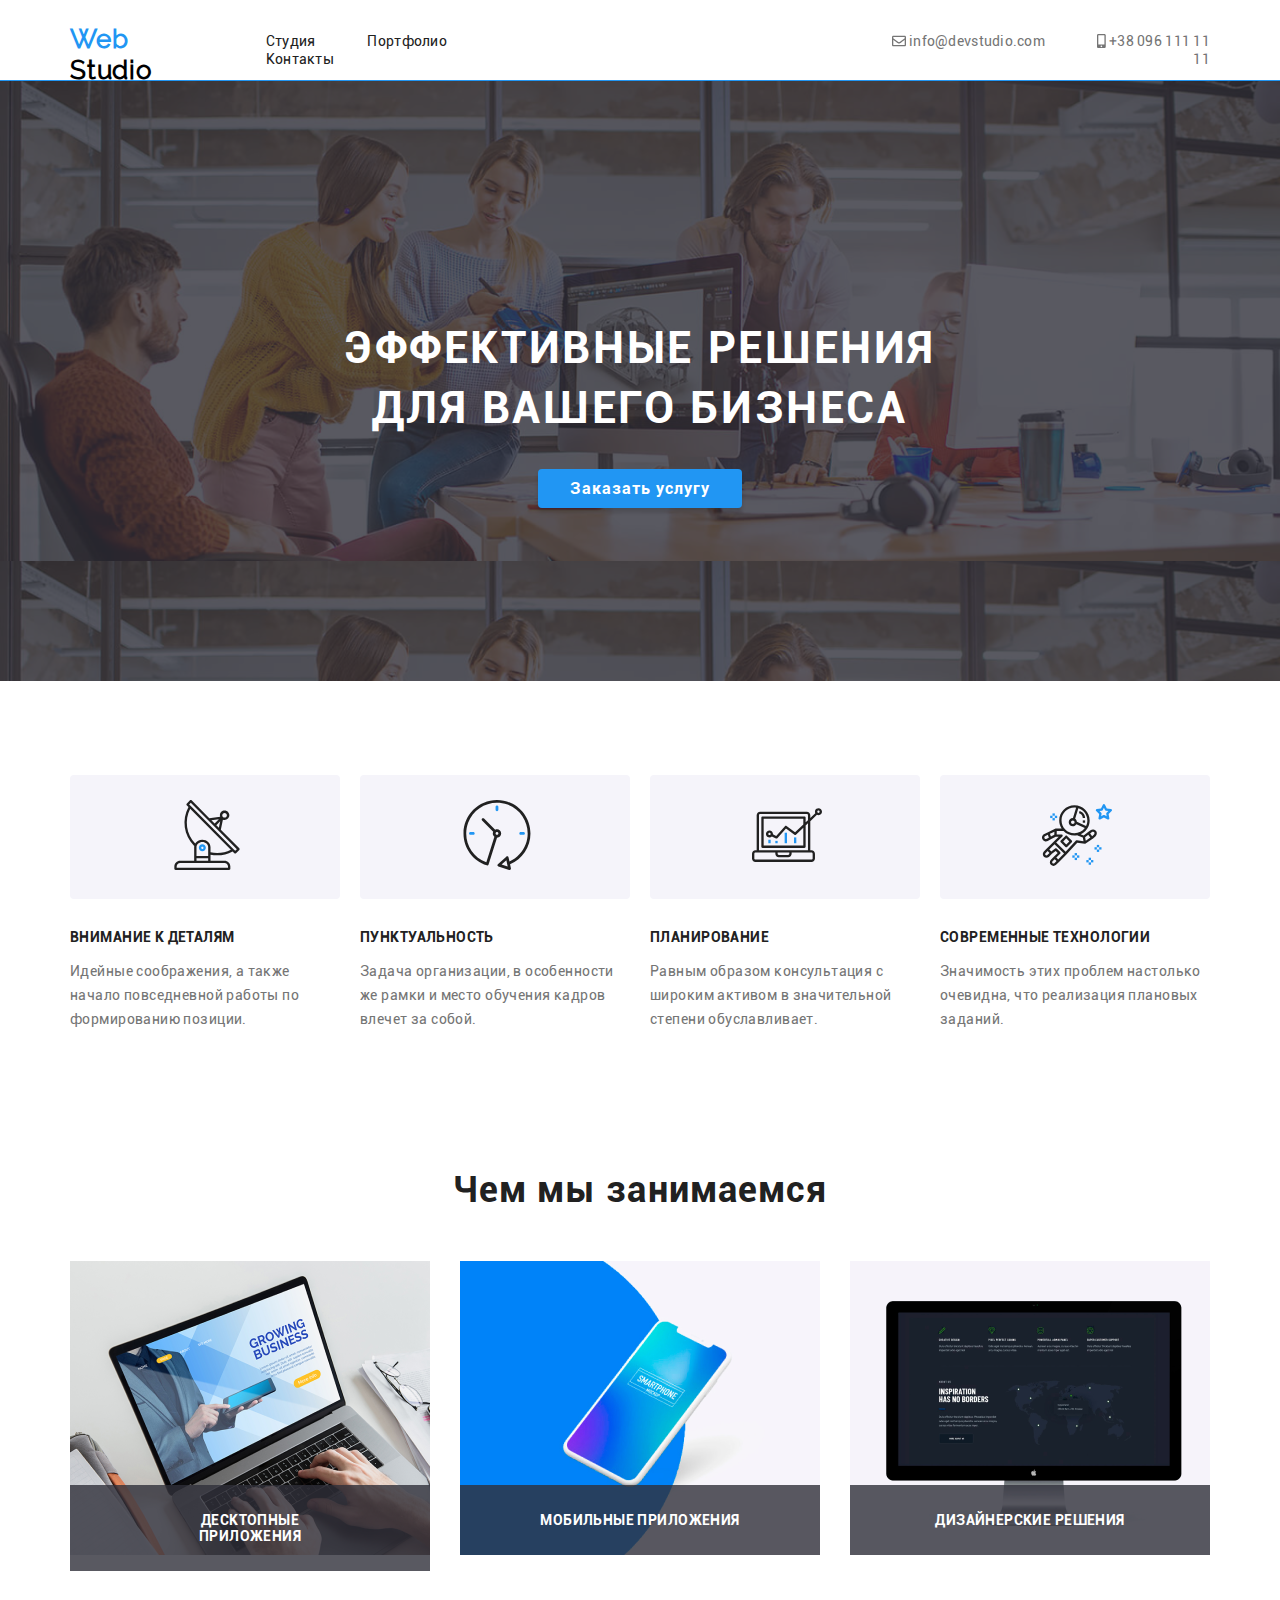
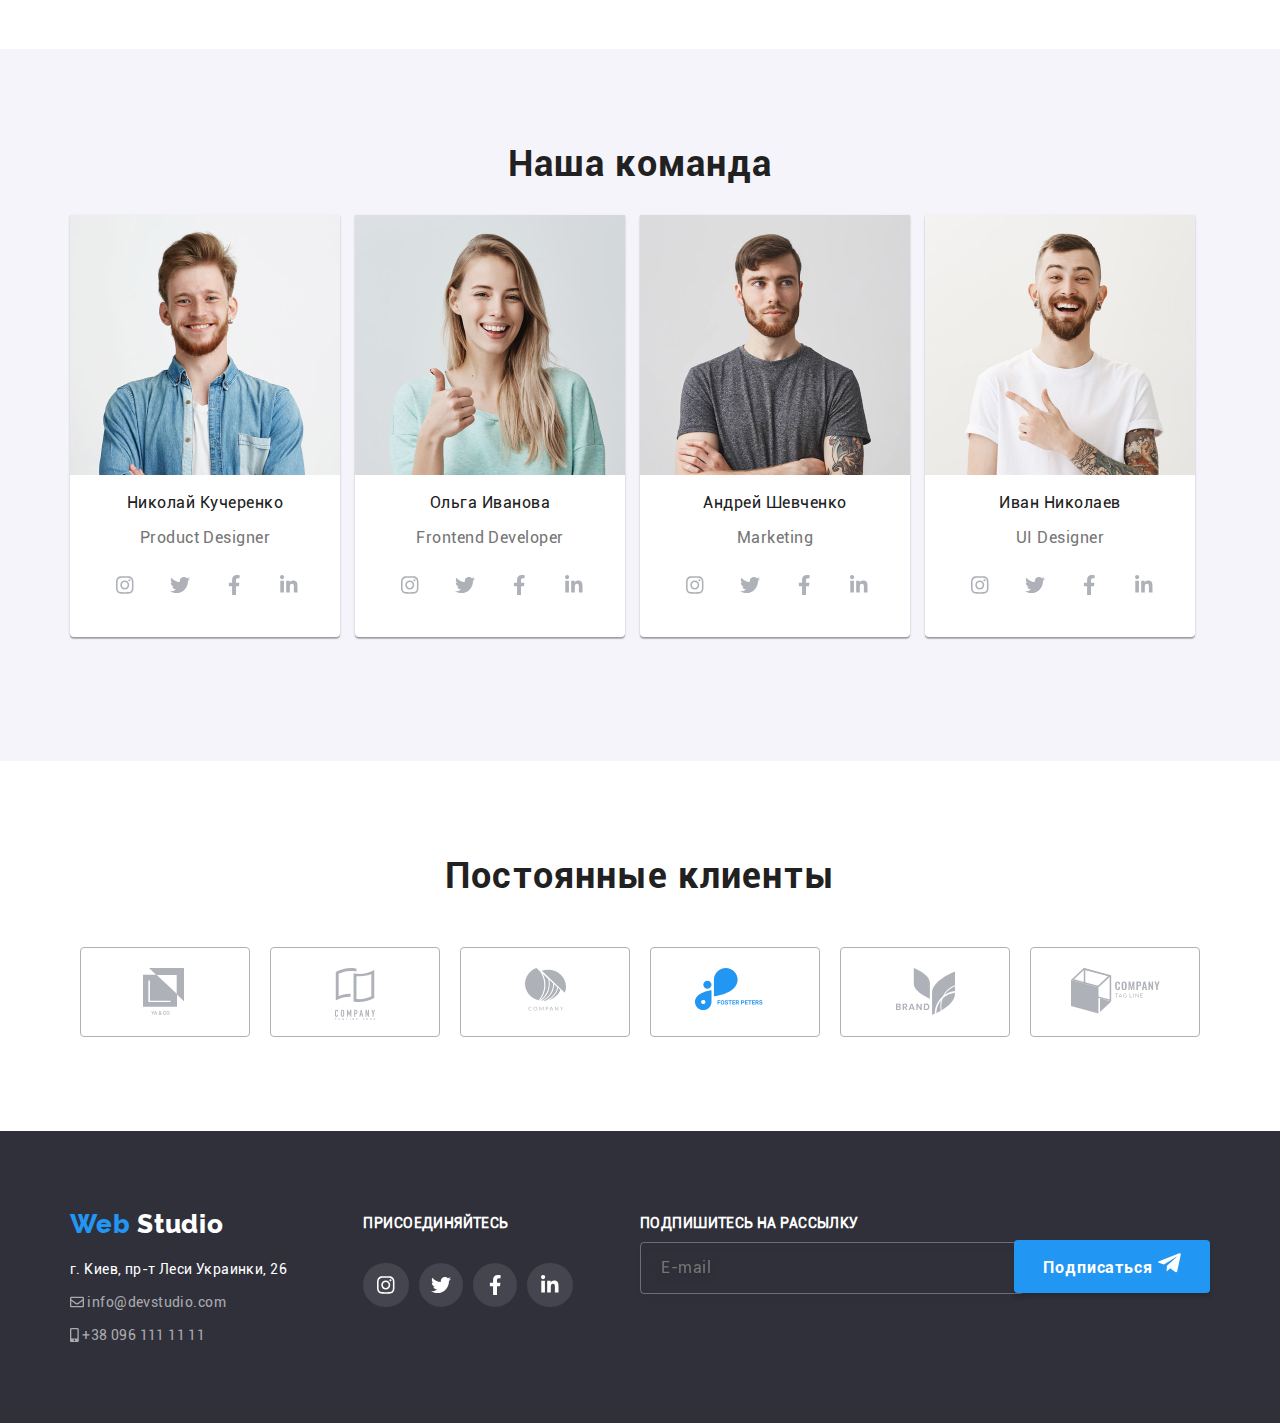
==== index.html @ f82f3176 "HomeWork dz 02" ====
<!DOCTYPE html>
<html lang="en">
<head>
    <meta charset="UTF-8">
    <meta name="viewport" content="width=device-width, initial-scale=1.0">
    <title>WebStudio</title>
    <link rel="stylesheet" href="css/normalize.css">
    <link rel="stylesheet" href="css/fonts/fonts.css">
    <link rel="stylesheet" href="css/style.css">
</head>
<body>
    <header class="header__line">
        <div class="container header__block">
            <h1 class="header__logo"><span>Web</span> Studio</h1>
            <nav class="header__menu">
                <ul>
                    <li><a href="#">Студия</a></li>
                    <li><a href="portfolio.html">Портфолио</a></li>
                    <li><a href="#">Контакты</a></li>
                </ul>
                <ul class="contact__menu">
                    <li><a href="mailto: info@devstudio.com"><i class="far fa-envelope"></i> info@devstudio.com</a></li>
                    <li><a href="tel: +38 096 111 11 11"><i class="fas fa-mobile-alt"></i> +38 096 111 11 11</a></li>
                </ul>
            </nav>
        </div>
    </header>
    <section>
        <div class="header__img">
            <div class="overlay__img">
                <div class="container">
                    <div class="header__block-text">
                        <h2>Эффективные решения <br> для вашего бизнеса</h2>
                        <a href="#" class="btn">Заказать услугу</a>
                    </div>
                </div>
            </div>            
        </div>
    </section>
    <!-- Особенности -->
    <section>
        <div class="container ">
            <div class="feature__box">
                <div class="feature__block">
                    <div class="feature__icon">
                        <svg width="70" height="70" viewBox="0 0 70 70" fill="none" xmlns="http://www.w3.org/2000/svg">
                            <path d="M67.3163 48.3385L48.8468 29.7337L50.8966 19.6373C51.4256 19.8438 51.9879 19.9517 52.5556 19.9558H52.5696C55.1777 19.9866 57.3169 17.8974 57.3479 15.2893C57.3788 12.6812 55.2894 10.542 52.6813 10.5111C50.0732 10.4803 47.934 12.5695 47.9031 15.1776C47.8965 15.7357 47.9888 16.2905 48.176 16.8163L37.326 18.1405L19.6276 0.35C19.4105 0.128479 19.1141 0.00247917 18.804 0C18.4977 0.00160417 18.2044 0.123521 17.9873 0.3395L14.6786 3.6295C14.2232 4.08508 14.2232 4.82358 14.6786 5.27917L16.459 7.08517C9.56162 19.7681 11.8019 35.4741 21.9703 45.7228C22.0636 45.8121 22.1718 45.8843 22.29 45.9363C22.2165 46.3311 22.1781 46.7317 22.1756 47.1333V60.6667H8.17562C4.95562 60.6705 2.34608 63.28 2.34229 66.5V68.8333C2.34229 69.4776 2.86466 70 3.50895 70H57.1756C57.8199 70 58.3423 69.4776 58.3423 68.8333V66.5C58.3385 63.28 55.729 60.6705 52.509 60.6667H38.509V54.6688C40.7021 55.1288 42.9367 55.3633 45.1776 55.3688C50.5548 55.363 55.8464 54.0225 60.5776 51.4675L62.3673 53.2677C62.5844 53.4892 62.8808 53.6152 63.191 53.6177C63.4972 53.6161 63.7905 53.4941 64.0076 53.2782L67.3163 49.9882C67.7717 49.5326 67.7717 48.7941 67.3163 48.3385ZM50.9246 13.6348C51.8383 12.726 53.3157 12.7301 54.2244 13.6437C55.1332 14.5574 55.1291 16.0348 54.2155 16.9435C53.7781 17.3785 53.1864 17.6226 52.5695 17.6225H52.5625C51.2739 17.6158 50.2345 16.5658 50.2412 15.2771C50.2445 14.6602 50.4918 14.0699 50.9291 13.6348H50.9246ZM48.1783 21.301L46.8693 27.7445L44.298 25.158L48.1783 21.301ZM46.853 19.3282L42.653 23.5037L39.4038 20.237L46.853 19.3282ZM52.509 63C54.442 63 56.009 64.567 56.009 66.5V67.6667H4.67562V66.5C4.67562 64.567 6.2426 63 8.17562 63H52.509ZM36.1756 58.3333V60.6667H24.509V58.3333H36.1756ZM24.509 56V47.1333C24.509 44.303 27.1258 42 30.3423 42C33.5588 42 36.1756 44.303 36.1756 47.1333V56H24.509ZM38.509 52.29V47.1333C38.509 43.0162 34.8456 39.6667 30.3423 39.6667C27.4306 39.622 24.7079 41.1041 23.165 43.5738C14.2887 34.2249 12.2899 20.2875 18.1805 8.82073L58.872 49.7455C52.5886 52.9419 45.3857 53.8418 38.509 52.29ZM63.2038 50.7943L61.56 49.1412L18.7923 6.11567L17.1415 4.46133L18.7923 2.81633L36.15 20.272C36.1581 20.272 36.1628 20.2872 36.171 20.293L64.8593 49.1493L63.2038 50.7943Z" fill="#212121"/>
                            <path d="M30.3527 44.3333H30.3422C28.4091 44.3303 26.8398 45.895 26.8369 47.828C26.834 49.761 28.3986 51.3303 30.3317 51.3333H30.3422C32.2752 51.3362 33.8445 49.7715 33.8474 47.8385C33.8503 45.9055 32.2857 44.3362 30.3527 44.3333ZM31.1693 48.6604C30.9497 48.8789 30.6521 49.0011 30.3422 48.9999C29.6979 48.9966 29.1783 48.4716 29.1816 47.8273C29.1832 47.5188 29.3069 47.2237 29.5255 47.0061C29.7426 46.7901 30.0359 46.6682 30.3422 46.6666C30.9865 46.6699 31.5061 47.1949 31.5027 47.8392C31.5011 48.1477 31.3774 48.4428 31.1588 48.6604H31.1693Z" fill="#2196F3"/>
                            </svg>
                            
                    </div>
                    <div class="feature__content">
                        <h2 class="feature__title">Внимание к деталям</h2>
                        <p class="feature__text">
                            Идейные соображения, а также<br> начало повседневной работы по<br> формированию позиции.
                        </p>
                    </div>   
                </div>
                <div class="feature__block">
                    <div class="feature__icon">
                        <svg width="70" height="70" viewBox="0 0 70 70" fill="none" xmlns="http://www.w3.org/2000/svg">
                            <g clip-path="url(#clip0)">
                            <path d="M68.4614 33.4715C68.4576 14.9819 53.4656 -0.00373771 34.9754 6.99302e-07C16.4858 0.00373911 1.50017 14.9963 1.50391 33.4859C1.50711 48.0502 10.9252 60.9413 24.7995 65.3713C24.9319 65.413 25.0697 65.4343 25.2081 65.4338C25.4719 65.4333 25.7304 65.3628 25.9573 65.2287C26.2527 65.0541 26.4732 64.7764 26.5768 64.449L35.0315 37.6521C37.3429 37.6404 39.2068 35.7568 39.1945 33.4459C39.1827 31.1345 37.2997 29.2706 34.9883 29.2824C34.3666 29.285 33.753 29.4282 33.1944 29.7011L22.0251 18.5302C21.4707 17.9951 20.5879 18.0106 20.0528 18.5644C19.5305 19.1054 19.5305 19.962 20.0528 20.503L31.2162 31.6792C30.3596 33.4277 30.8493 35.5383 32.3895 36.7303L24.3338 62.2647C8.41354 56.4002 0.261689 38.7405 6.12618 22.8203C11.9907 6.90002 29.6503 -1.25183 45.5706 4.61266C61.4909 10.4771 69.6427 28.1374 63.7782 44.0571C60.913 51.8351 55.0261 58.1252 47.4548 61.4989L46.5842 57.3989C46.4251 56.6454 45.6844 56.1636 44.9308 56.3233C44.6931 56.3741 44.4726 56.4857 44.291 56.6475L35.8978 64.1409C35.322 64.653 35.2708 65.5347 35.7835 66.1105C35.9501 66.2974 36.1637 66.4362 36.403 66.5126L47.1188 69.9327C47.8521 70.1682 48.6377 69.765 48.8732 69.0312C48.948 68.7994 48.9603 68.5527 48.9101 68.3145L48.0545 64.2915C60.4452 59.0678 68.4902 46.918 68.4614 33.4715ZM34.9829 32.0766C35.753 32.0766 36.3779 32.7014 36.3779 33.4715C36.3779 34.2422 35.753 34.8665 34.9829 34.8665C34.2123 34.8665 33.588 34.2422 33.588 33.4715C33.588 32.7014 34.2123 32.0766 34.9829 32.0766ZM39.5774 64.5916L44.3551 60.3298L45.6737 66.543L39.5774 64.5916Z" fill="#212121"/>
                            <path d="M33.5879 6.96735V9.75726C33.5879 10.5279 34.2122 11.1522 34.9828 11.1522C35.753 11.1522 36.3778 10.5279 36.3778 9.75726V6.96735C36.3778 6.19724 35.753 5.57239 34.9828 5.57239C34.2122 5.57239 33.5879 6.19724 33.5879 6.96735Z" fill="#2196F3"/>
                            <path d="M8.47894 32.0765C7.7083 32.0765 7.08398 32.7014 7.08398 33.4715C7.08398 34.2421 7.7083 34.8665 8.47894 34.8665H11.2689C12.0395 34.8665 12.6638 34.2421 12.6638 33.4715C12.6638 32.7014 12.0395 32.0765 11.2689 32.0765H8.47894Z" fill="#2196F3"/>
                            <path d="M61.4866 34.8665C62.2573 34.8665 62.8816 34.2421 62.8816 33.4715C62.8816 32.7014 62.2573 32.0765 61.4866 32.0765H58.6967C57.9266 32.0765 57.3018 32.7014 57.3018 33.4715C57.3018 34.2421 57.9266 34.8665 58.6967 34.8665H61.4866Z" fill="#2196F3"/>
                            </g>
                            <defs>
                            <clipPath id="clip0">
                            <rect width="70" height="70" fill="white"/>
                            </clipPath>
                            </defs>
                            </svg>                                               
                    </div>
                    <div class="feature__content">
                        <h2 class="feature__title">Пунктуальность</h2>
                        <p class="feature__text">
                            Задача организации, в особенности<br> же рамки и место обучения кадров<br> влечет за собой.
                        </p>
                    </div>   
                </div>
                <div class="feature__block">
                    <div class="feature__icon">
                        <svg width="70" height="70" viewBox="0 0 70 70" fill="none" xmlns="http://www.w3.org/2000/svg">
                            <g clip-path="url(#clip0)">
                            <path d="M32.6494 32.7351H34.9815V43.2296H32.6494V32.7351Z" fill="#2196F3"/>
                            <path d="M41.978 37.3993H44.3101V43.2296H41.978V37.3993Z" fill="#2196F3"/>
                            <path d="M23.3213 40.8975H25.6534V43.2296H23.3213V40.8975Z" fill="#2196F3"/>
                            <path d="M16.3247 39.7314H18.6568V43.2296H16.3247V39.7314Z" fill="#2196F3"/>
                            <path d="M3.49817 61.8865H59.4689C61.4007 61.8865 62.967 60.3201 62.967 58.3883V53.7241C62.967 51.7922 61.4007 50.2259 59.4689 50.2259H58.3028V21.1468L64.9262 14.8724C66.4635 15.6302 68.3242 15.1702 69.3302 13.7815C70.3369 12.3934 70.1957 10.482 68.9966 9.25678C67.7975 8.0315 65.8901 7.84874 64.4798 8.82406C63.0701 9.79995 62.569 11.6498 63.2933 13.2036L58.3028 17.9344V15.2442C58.3028 13.3124 56.7365 11.746 54.8046 11.746H8.16239C6.23054 11.746 4.66422 13.3124 4.66422 15.2442V50.2259H3.49817C1.56632 50.2259 0 51.7922 0 53.7241V58.3883C0 60.3201 1.56632 61.8865 3.49817 61.8865ZM66.4652 10.58C67.1091 10.58 67.6312 11.1021 67.6312 11.746C67.6312 12.39 67.1091 12.9121 66.4652 12.9121C65.8212 12.9121 65.2991 12.39 65.2991 11.746C65.2991 11.1021 65.8212 10.58 66.4652 10.58ZM6.99634 15.2442C6.99634 14.6003 7.51844 14.0781 8.16239 14.0781H54.8046C55.4486 14.0781 55.9707 14.6003 55.9707 15.2442V20.1413L53.6386 22.3573V17.5763C53.6386 16.9324 53.1165 16.4103 52.4725 16.4103H10.4945C9.85055 16.4103 9.32845 16.9324 9.32845 17.5763V46.7277C9.32845 47.3717 9.85055 47.8938 10.4945 47.8938H52.4725C53.1165 47.8938 53.6386 47.3717 53.6386 46.7277V25.5651L55.9707 23.3554V50.2259H6.99634V15.2442ZM17.4908 30.4029C15.9131 30.3984 14.5279 31.4494 14.1083 32.9702C13.6886 34.491 14.3383 36.104 15.6951 36.909C17.0513 37.7141 18.7793 37.512 19.9129 36.4148L23.9662 38.4486C24.4371 38.6843 25.0081 38.5739 25.3583 38.1804L33.9745 28.487L42.4443 34.8337C42.8987 35.1742 43.5329 35.1378 43.9452 34.7477L51.3065 27.7748V45.5617H11.6606V18.7424H51.3065V24.5618L43.0564 32.3746L34.5154 25.9716C34.0303 25.6083 33.3476 25.6766 32.9445 26.1293L24.2099 35.9571L20.9446 34.3241C20.9685 34.1841 20.9833 34.0429 20.989 33.9011C20.989 31.9693 19.4227 30.4029 17.4908 30.4029ZM18.6569 33.9011C18.6569 34.5451 18.1348 35.0672 17.4908 35.0672C16.8469 35.0672 16.3248 34.5451 16.3248 33.9011C16.3248 33.2572 16.8469 32.735 17.4908 32.735C18.1348 32.735 18.6569 33.2572 18.6569 33.9011ZM25.6532 52.558H37.3138V53.7241C37.3138 54.368 36.7917 54.8901 36.1477 54.8901H26.8193C26.1753 54.8901 25.6532 54.368 25.6532 53.7241V52.558ZM2.33211 53.7241C2.33211 53.0801 2.85422 52.558 3.49817 52.558H23.3211V53.7241C23.3211 55.6559 24.8874 57.2222 26.8193 57.2222H36.1477C38.0796 57.2222 39.6459 55.6559 39.6459 53.7241V52.558H59.4689C60.1128 52.558 60.6349 53.0801 60.6349 53.7241V58.3883C60.6349 59.0322 60.1128 59.5543 59.4689 59.5543H3.49817C2.85422 59.5543 2.33211 59.0322 2.33211 58.3883V53.7241Z" fill="#212121"/>
                            </g>
                            <defs>
                            <clipPath id="clip0">
                            <rect width="70" height="70" fill="white"/>
                            </clipPath>
                            </defs>
                            </svg>                                       
                    </div>
                    <div class="feature__content">
                        <h2 class="feature__title">Планирование</h2>
                        <p class="feature__text">
                            Равным образом консультация с<br> широким активом в значительной<br> степени обуславливает.
                        </p>
                    </div>   
                </div>
                <div class="feature__block">
                    <div class="feature__icon">
                        <svg width="70" height="70" viewBox="0 0 70 70" fill="none" xmlns="http://www.w3.org/2000/svg">
                            <path d="M69.9434 9.89643C69.8058 9.47519 69.4418 9.1673 69.002 9.10304L64.823 8.49518L62.9528 4.70815C62.5608 3.91011 61.2529 3.91011 60.8609 4.70815L58.9907 8.49518L54.8116 9.10318C54.3718 9.1673 54.0078 9.47424 53.8689 9.89657C53.7325 10.3189 53.8455 10.7832 54.1641 11.0925L57.1893 14.0407L56.4754 18.2035C56.4007 18.641 56.5804 19.0831 56.9386 19.3445C57.3014 19.6083 57.775 19.6408 58.1682 19.4331L61.9063 17.4672L65.6444 19.4331C65.8147 19.5229 66.0026 19.5672 66.1881 19.5672C66.4296 19.5672 66.6712 19.4926 66.8742 19.3444C67.2335 19.0831 67.4131 18.6408 67.3374 18.2033L66.6235 14.0406L69.6487 11.0923C69.9656 10.782 70.08 10.3188 69.9434 9.89643ZM64.5558 12.7992C64.2817 13.0663 64.1556 13.4536 64.221 13.8317L64.6387 16.2689L62.4501 15.1185C62.2797 15.0287 62.0931 14.9844 61.9063 14.9844C61.7197 14.9844 61.5342 15.0287 61.3626 15.1185L59.1738 16.2689L59.5915 13.8317C59.6568 13.4536 59.5308 13.0675 59.2567 12.7992L57.4845 11.0725L59.9322 10.7166C60.3126 10.6618 60.6404 10.4227 60.8108 10.0784L61.9051 7.86175L62.9994 10.0784C63.1697 10.4225 63.4976 10.6618 63.878 10.7166L66.3257 11.0725L64.5558 12.7992Z" fill="#2196F3"/>
                            <path d="M57.1669 44.8923H54.8335V47.2257H57.1669V44.8923Z" fill="#2196F3"/>
                            <path d="M57.1669 49.5591H54.8335V51.8925H57.1669V49.5591Z" fill="#2196F3"/>
                            <path d="M59.5004 47.2257H57.167V49.5591H59.5004V47.2257Z" fill="#2196F3"/>
                            <path d="M54.8339 47.2257H52.5005V49.5591H54.8339V47.2257Z" fill="#2196F3"/>
                            <path d="M49.0004 57.7258H46.667V60.0592H49.0004V57.7258Z" fill="#2196F3"/>
                            <path d="M49.0004 62.3926H46.667V64.726H49.0004V62.3926Z" fill="#2196F3"/>
                            <path d="M51.3334 60.0593H49V62.3927H51.3334V60.0593Z" fill="#2196F3"/>
                            <path d="M46.6669 60.0593H44.3335V62.3927H46.6669V60.0593Z" fill="#2196F3"/>
                            <path d="M34.9999 53.0592H32.6665V55.3926H34.9999V53.0592Z" fill="#2196F3"/>
                            <path d="M34.9999 57.7258H32.6665V60.0592H34.9999V57.7258Z" fill="#2196F3"/>
                            <path d="M37.3334 55.3925H35V57.7259H37.3334V55.3925Z" fill="#2196F3"/>
                            <path d="M32.6664 55.3925H30.333V57.7259H32.6664V55.3925Z" fill="#2196F3"/>
                            <path d="M12.8329 13.3918H10.4995V15.7253H12.8329V13.3918Z" fill="#2196F3"/>
                            <path d="M12.8329 18.0586H10.4995V20.392H12.8329V18.0586Z" fill="#2196F3"/>
                            <path d="M15.1664 15.7252H12.833V18.0586H15.1664V15.7252Z" fill="#2196F3"/>
                            <path d="M10.4994 15.7252H8.16602V18.0586H10.4994V15.7252Z" fill="#2196F3"/>
                            <path d="M54.0635 30.9739C53.4347 30.1257 52.5119 29.5797 51.4642 29.4326C50.4118 29.2833 49.3734 29.5598 48.5334 30.2026L45.7952 32.3014L45.794 32.3027L41.6428 35.4025L38.6724 34.2195C43.9691 31.843 47.6711 26.5451 47.6711 20.3943C47.6711 12.0315 40.8401 5.22742 32.4436 5.22742C24.047 5.22742 17.2161 12.0315 17.2161 20.3943C17.2161 23.4254 18.1226 26.244 19.6662 28.6158L13.6204 28.5633C13.6168 28.5633 13.6134 28.5633 13.6099 28.5633C13.5911 28.5633 13.5761 28.5726 13.5586 28.5739C13.4431 28.5785 13.3298 28.6019 13.2191 28.6416C13.1911 28.6521 13.162 28.658 13.1352 28.6707C13.1212 28.6765 13.1071 28.6776 13.0932 28.6846L6.02075 32.1765C6.01952 32.1765 6.01843 32.1765 6.01843 32.1776L1.8766 34.1693C1.83107 34.1891 1.78445 34.2159 1.73892 34.2463C0.0880191 35.3452 -0.474314 37.5037 0.429958 39.2676C0.911763 40.2057 1.73195 40.8964 2.73999 41.2125C3.12856 41.3338 3.52518 41.3934 3.91949 41.3934C4.55305 41.3934 5.18074 41.2382 5.75578 40.9314L8.79154 39.3167L13.7441 36.7594L16.7122 36.7418L4.80844 48.5884C4.80735 48.5897 4.80612 48.5897 4.80489 48.5908L1.87647 51.5074C1.18466 52.1958 0.8043 53.1092 0.8043 54.0835C0.8043 55.0566 1.18466 55.9723 1.87647 56.6619C2.587 57.3689 3.52149 57.7236 4.45598 57.7236C5.3917 57.7236 6.32495 57.3689 7.03782 56.6619L9.91251 53.7989L13.7206 50.9556L15.6912 52.918L11.8375 56.7552C11.8364 56.7564 11.8352 56.7564 11.834 56.7575L8.90556 59.6742C8.21375 60.3626 7.8334 61.276 7.8334 62.2503C7.8334 63.2233 8.21375 64.1391 8.90556 64.8287C9.6161 65.5357 10.5518 65.8903 11.4863 65.8903C12.4208 65.8903 13.3565 65.5357 14.0681 64.8287L16.9977 61.912L21.6842 57.2453C21.6854 57.2441 21.6854 57.243 21.6865 57.2418L23.8951 55.0542L23.8869 55.046C23.9008 55.0321 23.9207 55.0273 23.9347 55.0123L35.2353 42.6349L42.8281 43.7153C42.8829 43.7235 42.9377 43.7269 42.9925 43.7269C43.1338 43.7269 43.2702 43.6931 43.402 43.643C43.4406 43.629 43.4743 43.6103 43.5106 43.5917C43.5526 43.5706 43.5968 43.559 43.6366 43.5322L50.6659 38.8655C50.6916 38.848 50.7055 38.82 50.73 38.8014C50.758 38.7793 50.793 38.77 50.8186 38.7454L53.5999 36.1401C55.0471 34.7841 55.2466 32.5628 54.0635 30.9739ZM4.66024 38.8722C4.28111 39.0753 3.85058 39.116 3.43878 38.9854C3.03039 38.8583 2.69912 38.5794 2.50538 38.2026C2.15305 37.5165 2.35718 36.6811 2.97433 36.2297L5.84793 34.8472L6.53974 36.869L6.83027 37.7183L4.66024 38.8722ZM12.3102 34.8741L8.92333 36.6241L8.36456 34.9907L7.96328 33.817L12.3967 31.6282L12.3102 34.8741ZM45.3402 20.3919C45.3402 22.4009 44.8607 24.2957 44.03 25.9908L34.8832 21.8363C34.7875 20.5821 34.1366 19.4843 33.1589 18.8005L36.3614 8.16856C41.5626 9.82302 45.3402 14.6752 45.3402 20.3919ZM19.5519 20.3919C19.5519 13.316 25.3363 7.55837 32.446 7.55837C32.9991 7.55837 33.5403 7.60499 34.0759 7.67267L30.9433 18.0714C30.9014 18.0702 30.8617 18.0585 30.8185 18.0585C28.5597 18.0585 26.7222 19.8902 26.7222 22.142C26.7222 24.3936 28.5597 26.2254 30.8185 26.2254C32.3375 26.2254 33.65 25.3866 34.3582 24.1592L42.8073 27.9976C40.4564 31.1616 36.6938 33.2255 32.4459 33.2255C25.3363 33.2255 19.5519 27.4679 19.5519 20.3919ZM32.5814 22.142C32.5814 23.1068 31.7903 23.892 30.8185 23.892C29.8467 23.892 29.0556 23.1068 29.0556 22.142C29.0556 21.1771 29.8467 20.3919 30.8185 20.3919C31.7903 20.3919 32.5814 21.1771 32.5814 22.142ZM5.39183 55.0075C4.87503 55.5196 4.03843 55.5185 3.52286 55.0087C3.2743 54.7602 3.13785 54.4324 3.13785 54.0835C3.13785 53.7358 3.2743 53.408 3.52286 53.1619L5.6274 51.0653L7.48941 52.9192L5.39183 55.0075ZM12.4222 63.1744C11.9054 63.6865 11.0677 63.6878 10.552 63.1756C10.3034 62.927 10.1669 62.5993 10.1669 62.2504C10.1669 61.9027 10.3034 61.5749 10.552 61.3288L12.6579 59.2311L13.5388 60.1073L14.5211 61.085L12.4222 63.1744ZM20.0383 55.5862C20.0371 55.5873 20.036 55.5873 20.0348 55.5886L16.1742 59.4386L15.2933 58.5624L14.311 57.5847L18.168 53.7451C18.168 53.7451 18.168 53.7451 18.168 53.744C18.1692 53.7428 18.1703 53.7428 18.1715 53.7417C18.259 53.6542 18.3139 53.5492 18.3676 53.4454C18.3828 53.4151 18.4119 53.3894 18.4248 53.3579C18.461 53.2681 18.4667 53.1713 18.4808 53.0767C18.4878 53.023 18.5112 52.9729 18.5112 52.918C18.5112 52.8398 18.4831 52.764 18.4669 52.6869C18.4529 52.6169 18.4529 52.5457 18.426 52.4781C18.3817 52.3685 18.3058 52.2717 18.2265 52.1771C18.2044 52.1514 18.1962 52.1187 18.1717 52.0942C18.1717 52.0942 18.1717 52.0942 18.1705 52.0942C18.1692 52.0931 18.1692 52.0907 18.1681 52.0896L14.6529 48.5895C14.6156 48.5522 14.5677 48.537 14.5257 48.5056C14.464 48.4577 14.4045 48.4134 14.3356 48.3795C14.2691 48.3469 14.2014 48.327 14.1314 48.3083C14.0568 48.2872 13.9845 48.271 13.9063 48.2651C13.835 48.2604 13.7686 48.2674 13.6975 48.2756C13.6193 48.2849 13.5459 48.2954 13.47 48.3199C13.3964 48.3433 13.3312 48.3794 13.2635 48.4179C13.2203 48.4424 13.1714 48.4506 13.1305 48.481L9.25133 51.3767L7.28077 49.4144L12.5285 44.1946L22.0674 53.576L20.0383 55.5862ZM34.9544 40.2373C34.9207 40.2326 34.8891 40.2455 34.8553 40.2431C34.7701 40.2385 34.6885 40.2444 34.6034 40.2583C34.5369 40.2699 34.4739 40.2828 34.4108 40.3049C34.3362 40.3306 34.2685 40.3656 34.1996 40.4076C34.1343 40.4473 34.0748 40.4892 34.0176 40.5417C33.9896 40.5662 33.9558 40.578 33.9301 40.6059L23.6527 51.8621L14.185 42.5507L20.3825 36.386C20.8387 35.931 20.841 35.1924 20.386 34.7351C20.1562 34.5052 19.854 34.392 19.5519 34.3933V34.3922L14.6984 34.4213L14.7591 30.905L21.5492 30.9633C24.3166 33.7937 28.176 35.5589 32.446 35.5589C33.4027 35.5589 34.3361 35.4598 35.2448 35.2906C35.3323 35.3606 35.4186 35.4318 35.5284 35.4761L40.7995 37.5761L41.1331 39.2351L41.5228 41.1717L34.9544 40.2373ZM43.7944 40.6269L43.1096 37.219L46.2736 34.8565L47.102 35.9554L48.3445 37.6051L43.7944 40.6269ZM52.0055 34.4341L50.1726 36.1515L48.1356 33.4471L49.9544 32.053C50.2938 31.7917 50.7221 31.6855 51.1421 31.7403C51.5644 31.7998 51.9378 32.0203 52.1921 32.3621C52.6658 33.0003 52.5853 33.8905 52.0055 34.4341Z" fill="#212121"/>
                            <path d="M29.7547 40.5651L25.0669 35.8984C24.6131 35.4447 23.8757 35.4447 23.4207 35.8984L18.7341 40.5651C18.5148 40.7857 18.3911 41.0819 18.3911 41.3923C18.3911 41.7026 18.5136 42.0002 18.7341 42.2195L23.4207 46.8861C23.6482 47.1124 23.9469 47.2256 24.2444 47.2256C24.5419 47.2256 24.8405 47.1124 25.0669 46.8861L29.7547 42.2195C29.974 42.0002 30.0988 41.7026 30.0988 41.3923C30.0988 41.0819 29.9751 40.7844 29.7547 40.5651ZM24.2444 44.4129L21.211 41.3923L24.2444 38.3717L27.2789 41.3923L24.2444 44.4129Z" fill="#212121"/>
                            <path d="M37.547 11.0923L36.9834 13.358C37.1386 13.3966 40.7845 14.3462 40.7845 18.0586H43.1179C43.1178 13.6461 39.4743 11.5718 37.547 11.0923Z" fill="#212121"/>
                            <path d="M43.1176 20.392H40.7842V22.7254H43.1176V20.392Z" fill="#212121"/>
                            </svg>                          
                    </div>
                    <div class="feature__content">
                        <h2 class="feature__title">Современные технологии</h2>
                        <p class="feature__text">
                            Значимость этих проблем настолько<br> очевидна, что реализация плановых<br> заданий.
                        </p>
                    </div>   
                </div>
            </div>
        </div>            
    </section>
<!-- Чем мы занимаемся -->
<section class="engage__web-none">
    <div class="container">
        <div class="engage__title">
            <h2>Чем мы занимаемся</h2>
        </div>
        <div class="engage__box">
            <div class="engage__block__one">
                <p class="engage__text">Десктопные приложения</p>
            </div>
            <div class="engage__block__two">
                <p class="engage__text">Мобильные приложения</p>
            </div>
            <div class="engage__block__three">
                <p class="engage__text">Дизайнерские решения</p>
            </div>
        </div>
    </div>
</section>
<!-- Наша команда -->
<section>
    <div class="command__bg-color">
        <div class="container">
            <div class="command__title">
                <h2>Наша команда</h2>
            </div>
            <div class="team">
                <div class="team__card">
                    <img src="img/our-team/Nikolay-Kucherenko.jpg" alt="">
                    <div class="team__card-box">
                        <h2 class="team__title">Николай Кучеренко</h2>
                        <p class="team__text">Product Designer</p>
                        <ul class="team__icon">
                            <li><a href=""><i class="fab fa-instagram icon__instagram"></i></a></li>
                            <li><a href=""><i class="fab fa-twitter icon__twitter" ></i></a></li>
                            <li><a href=""><i class="fab fa-facebook-f icon__facebook"></i></a></li>
                            <li><a href=""><i class="fab fa-linkedin-in icon__linkedin"></i></a></li>
                        </ul>
                    </div>
                </div>
                <div class="team__card">
                    <img src="img/our-team/Olga-Ivanova.jpg" alt="">
                    <div class="team__card-box">
                        <h2 class="team__title">Ольга Иванова</h2>
                        <p class="team__text">Frontend Developer</p>
                        <ul class="team__icon">
                            <li><a href=""><i class="fab fa-instagram icon__instagram"></i></a></li>
                            <li><a href=""><i class="fab fa-twitter icon__twitter" ></i></a></li>
                            <li><a href=""><i class="fab fa-facebook-f icon__facebook"></i></a></li>
                            <li><a href=""><i class="fab fa-linkedin-in icon__linkedin"></i></a></li>
                        </ul>
                    </div>
                </div>
                <div class="team__card">
                    <img src="img/our-team/Andrey-Shevchenko.jpg" alt="">
                    <div class="team__card-box">
                        <h2 class="team__title">Андрей Шевченко</h2>
                        <p class="team__text">Marketing</p>
                        <ul class="team__icon">
                            <li><a href=""><i class="fab fa-instagram icon__instagram"></i></a></li>
                            <li><a href=""><i class="fab fa-twitter icon__twitter" ></i></a></li>
                            <li><a href=""><i class="fab fa-facebook-f icon__facebook"></i></a></li>
                            <li><a href=""><i class="fab fa-linkedin-in icon__linkedin"></i></a></li>
                        </ul>
                    </div>
                </div>
                <div class="team__card">
                    <img src="img/our-team/Ivan-Nikolaev.jpg" alt="">
                    <div class="team__card-box">
                        <h2 class="team__title">Иван Николаев</h2>
                        <p class="team__text">UI Designer</p>
                        <ul class="team__icon">
                            <li><a href=""><i class="fab fa-instagram icon__instagram"></i></a></li>
                            <li><a href=""><i class="fab fa-twitter icon__twitter" ></i></a></li>
                            <li><a href=""><i class="fab fa-facebook-f icon__facebook"></i></a></li>
                            <li><a href=""><i class="fab fa-linkedin-in icon__linkedin"></i></a></li>
                        </ul>
                    </div>
                </div>
            </div>
        </div>
    </div>
</section>
<!-- разобратся со сдвигом на иконках -->
<!-- Постоянные клиенты -->
<section>
    <div class="container">
        <div class="clients__title">
            <h2>Постоянные клиенты</h2>
        </div>
        <div class="client">
            <div class="clients__card">
                <svg width="45" height="50" viewBox="0 0 45 50" fill="none" xmlns="http://www.w3.org/2000/svg">
                    <path d="M6 0L13.3076 6.91796H33.6924V26.2158L41 33.1338V0H6Z" fill="#AFB1B8"/>
                    <path d="M0 6.62646V38.8137H34V26.0195L13.5231 6.63443L0 6.62646ZM27.5231 34.1055H5.38008V12.4579H6.9453V32.6397H27.5231V34.1055Z" fill="#AFB1B8"/>
                    <path d="M9.79102 44.7837L10.6089 43.0991H11.2925L10.1011 45.3452V46.6538H9.48096V45.3452L8.28711 43.0991H8.97314L9.79102 44.7837ZM13.3018 45.8262H11.9248L11.6367 46.6538H10.9946L12.3374 43.0991H12.8916L14.2368 46.6538H13.5923L13.3018 45.8262ZM12.0981 45.3281H13.1284L12.6133 43.8535L12.0981 45.3281ZM15.7358 45.6943C15.7358 45.5299 15.7806 45.3794 15.8701 45.2427C15.9596 45.1043 16.1362 44.9408 16.3999 44.752C16.2616 44.5778 16.1647 44.4297 16.1094 44.3076C16.0557 44.1855 16.0288 44.0675 16.0288 43.9536C16.0288 43.6753 16.1134 43.4556 16.2827 43.2944C16.452 43.1317 16.6799 43.0503 16.9663 43.0503C17.2251 43.0503 17.4367 43.1268 17.6011 43.2798C17.7671 43.4312 17.8501 43.6191 17.8501 43.8438C17.8501 43.9919 17.8127 44.1286 17.7378 44.2539C17.6629 44.3776 17.54 44.5013 17.3691 44.625L17.1274 44.8008L17.8135 45.6113C17.9128 45.416 17.9624 45.1987 17.9624 44.9595H18.4775C18.4775 45.3973 18.375 45.7562 18.1699 46.0361L18.6924 46.6538H18.0039L17.8037 46.417C17.5498 46.6074 17.2471 46.7026 16.8955 46.7026C16.5439 46.7026 16.2624 46.6099 16.0508 46.4243C15.8408 46.2371 15.7358 45.9938 15.7358 45.6943ZM16.9126 46.229C17.1128 46.229 17.3 46.1623 17.4741 46.0288L16.6978 45.1133L16.6221 45.167C16.4268 45.3151 16.3291 45.4844 16.3291 45.6748C16.3291 45.8392 16.382 45.9727 16.4878 46.0752C16.5936 46.1777 16.7352 46.229 16.9126 46.229ZM16.5854 43.939C16.5854 44.0757 16.6693 44.2474 16.8369 44.4541L17.1079 44.2686L17.1836 44.2075C17.2845 44.118 17.335 44.0033 17.335 43.8633C17.335 43.7705 17.3 43.6916 17.23 43.6265C17.16 43.5597 17.0713 43.5264 16.9639 43.5264C16.8483 43.5264 16.7563 43.5654 16.688 43.6436C16.6196 43.7217 16.5854 43.8201 16.5854 43.939ZM23.043 45.4966C23.0072 45.8758 22.8672 46.172 22.623 46.3853C22.3789 46.5968 22.0542 46.7026 21.6489 46.7026C21.3657 46.7026 21.1159 46.6359 20.8994 46.5024C20.6846 46.3674 20.5186 46.1761 20.4014 45.9287C20.2842 45.6813 20.2231 45.394 20.2183 45.0669V44.7349C20.2183 44.3996 20.2777 44.1042 20.3965 43.8486C20.5153 43.5931 20.6854 43.3962 20.9067 43.2578C21.1297 43.1195 21.3869 43.0503 21.6782 43.0503C22.0705 43.0503 22.3862 43.1569 22.6255 43.3701C22.8647 43.5833 23.0039 43.8844 23.043 44.2734H22.4277C22.3984 44.0179 22.3236 43.834 22.2031 43.7217C22.0843 43.6077 21.9093 43.5508 21.6782 43.5508C21.4097 43.5508 21.203 43.6493 21.0581 43.8462C20.9149 44.0415 20.8416 44.3288 20.8384 44.708V45.0229C20.8384 45.4071 20.9067 45.7 21.0435 45.9019C21.1818 46.1037 21.3836 46.2046 21.6489 46.2046C21.8914 46.2046 22.0737 46.1501 22.1958 46.041C22.3179 45.932 22.3952 45.7505 22.4277 45.4966H23.043ZM26.4341 44.9692C26.4341 45.3175 26.3739 45.6235 26.2534 45.8872C26.133 46.1493 25.9604 46.3511 25.7358 46.4927C25.5129 46.6326 25.2557 46.7026 24.9644 46.7026C24.6763 46.7026 24.4191 46.6326 24.1929 46.4927C23.9683 46.3511 23.7941 46.1501 23.6704 45.8896C23.5483 45.6292 23.4865 45.3289 23.4849 44.9888V44.7886C23.4849 44.4419 23.5459 44.1359 23.668 43.8706C23.7917 43.6053 23.965 43.4027 24.188 43.2627C24.4126 43.1211 24.6698 43.0503 24.9595 43.0503C25.2492 43.0503 25.5055 43.1203 25.7285 43.2603C25.9531 43.3986 26.1265 43.5988 26.2485 43.8608C26.3706 44.1213 26.4325 44.4248 26.4341 44.7715V44.9692ZM25.8164 44.7837C25.8164 44.3898 25.7415 44.0879 25.5918 43.8779C25.4437 43.668 25.2329 43.563 24.9595 43.563C24.6925 43.563 24.4834 43.668 24.332 43.8779C24.1823 44.0863 24.1058 44.3817 24.1025 44.7642V44.9692C24.1025 45.3599 24.1782 45.6618 24.3296 45.875C24.4826 46.0882 24.6942 46.1948 24.9644 46.1948C25.2378 46.1948 25.4478 46.0907 25.5942 45.8823C25.7424 45.674 25.8164 45.3696 25.8164 44.9692V44.7837Z" fill="#AFB1B8"/>
                    </svg>
            </div>
            <div class="clients__card">
                <svg width="40" height="52" viewBox="0 0 40 52" fill="none" xmlns="http://www.w3.org/2000/svg">
                    <path d="M16.9769 2.93452H17.1135C17.3665 2.93452 17.6397 2.95995 17.9104 2.98284C19.103 3.06695 20.2873 3.24551 21.452 3.51685V0.653528C20.2527 0.352628 19.0296 0.157776 17.7965 0.0712015C17.3285 0.0356008 16.8302 0.0127146 16.3192 0H15.8917C13.4168 0.00930695 10.9526 0.327052 8.55545 0.945963C5.82521 1.62687 3.20457 2.69275 0.771484 4.11189V32.5086C3.11421 31.2357 5.60704 30.2643 8.19117 29.6173C10.2315 29.0967 12.3174 28.7765 14.4193 28.6612H14.5028C14.8545 28.6434 15.2061 28.6332 15.5678 28.6306V25.7216C12.8366 25.7567 10.1192 26.1178 7.47273 26.7972C6.49372 27.0515 5.54761 27.3261 4.65967 27.6313L3.64778 27.9746V5.83344L4.08036 5.62492C7.38159 4.05951 10.9521 3.14863 14.5964 2.94215C14.6267 2.93994 14.6572 2.93994 14.6875 2.94215C15.0897 2.92181 15.4945 2.91163 15.8917 2.91163H16.3268H16.347C16.557 2.91672 16.7669 2.92181 16.9769 2.93452Z" fill="#AFB1B8"/>
                    <path d="M24.111 5.93259C23.4457 5.93259 22.788 5.9097 22.153 5.86138C21.3941 5.80544 20.6149 5.7139 19.8763 5.58929C19.426 5.51301 18.9833 5.42146 18.5532 5.32229V33.3935C20.3739 33.8443 22.2435 34.0647 24.1186 34.0496C26.5933 34.0395 29.0573 33.7227 31.4548 33.1061C34.1856 32.4243 36.8069 31.3585 39.2413 29.9402V2.04956C36.8989 3.32178 34.4071 4.29396 31.8242 4.94339C29.3034 5.59083 26.7128 5.92307 24.111 5.93259ZM35.3354 6.41828L36.3473 6.07753V28.2263L35.9147 28.4348C34.2554 29.2243 32.5226 29.8469 30.7414 30.2937C28.5784 30.8533 26.3547 31.1412 24.1211 31.1506C23.4533 31.1506 22.7905 31.1227 22.148 31.0667L21.4548 31.0057V28.3178V8.22883L22.2618 8.28224C22.8487 8.32038 23.4558 8.33818 24.1161 8.33818C26.9517 8.3281 29.7751 7.96596 32.5224 7.25998C33.4659 7.01078 34.4045 6.73106 35.3354 6.41828Z" fill="#AFB1B8"/>
                    <path d="M2.73726 42.2124C2.59178 42.0615 2.41641 41.943 2.22248 41.8646C2.02856 41.7862 1.82042 41.7496 1.61153 41.7572C1.38892 41.7542 1.16793 41.7957 0.961389 41.8793C0.772023 41.9547 0.599889 42.068 0.455444 42.2124C0.312573 42.3572 0.201414 42.5304 0.12911 42.721C0.0498013 42.9207 0.0102645 43.1341 0.0127426 43.3491V47.1431C0.0036949 47.4104 0.0547102 47.6764 0.161996 47.9212C0.251555 48.1156 0.380847 48.2889 0.541455 48.4298C0.693075 48.5575 0.8711 48.6495 1.06258 48.6994C1.24706 48.7512 1.43768 48.7777 1.62924 48.7782C1.84053 48.7803 2.04965 48.7351 2.24143 48.646C2.43107 48.563 2.60289 48.4438 2.74737 48.295C2.88826 48.1476 3.00064 47.9752 3.07877 47.7864C3.15985 47.5951 3.20117 47.3892 3.2002 47.1812V46.7566H2.20854V47.0948C2.21149 47.2103 2.19172 47.3252 2.15036 47.433C2.11807 47.5137 2.06889 47.5866 2.00617 47.6466C1.94474 47.6962 1.87428 47.7334 1.79873 47.7559C1.73176 47.7782 1.66182 47.7902 1.59129 47.7915C1.50275 47.8018 1.41308 47.7885 1.33134 47.7527C1.24961 47.717 1.17871 47.6602 1.12582 47.5881C1.03234 47.4356 0.986517 47.2585 0.994276 47.0795V43.5423C0.988124 43.3462 1.02981 43.1515 1.1157 42.9753C1.16718 42.8952 1.24002 42.8313 1.3259 42.7908C1.41178 42.7503 1.50725 42.7349 1.60141 42.7464C1.68689 42.7434 1.77182 42.7612 1.84893 42.7984C1.92603 42.8356 1.99301 42.8911 2.04411 42.96C2.15508 43.1057 2.2131 43.2852 2.20854 43.4686V43.7966H3.19008V43.4101C3.19207 43.1831 3.15085 42.9578 3.06865 42.7464C2.99539 42.5476 2.88264 42.3659 2.73726 42.2124Z" fill="#AFB1B8"/>
                    <path d="M8.62867 42.1692C8.31247 41.9022 7.91337 41.7547 7.50042 41.7521C7.29843 41.753 7.09813 41.7891 6.90846 41.8589C6.71589 41.928 6.53816 42.0333 6.38481 42.1692C6.22052 42.3169 6.08943 42.498 6.00029 42.7006C5.90039 42.9324 5.85121 43.183 5.8561 43.4355V47.0744C5.84926 47.3304 5.89848 47.5848 6.00029 47.8195C6.09003 48.0152 6.22127 48.1888 6.38481 48.3281C6.53641 48.4689 6.71444 48.5778 6.90846 48.6485C7.09813 48.7183 7.29843 48.7545 7.50042 48.7553C7.70244 48.7549 7.90282 48.7188 8.09237 48.6485C8.28971 48.5768 8.4717 48.4681 8.62867 48.3281C8.78685 48.1862 8.9143 48.0131 9.00307 47.8195C9.10488 47.5848 9.15411 47.3304 9.14727 47.0744V43.4355C9.15215 43.183 9.10297 42.9324 9.00307 42.7006C8.91481 42.5001 8.78751 42.3194 8.62867 42.1692ZM8.16573 47.0744C8.17409 47.1714 8.1607 47.2691 8.12655 47.3602C8.09241 47.4513 8.03837 47.5335 7.96842 47.6008C7.83743 47.7107 7.67226 47.7708 7.50168 47.7708C7.3311 47.7708 7.16593 47.7107 7.03495 47.6008C6.965 47.5335 6.91096 47.4513 6.87681 47.3602C6.84266 47.2691 6.82927 47.1714 6.83763 47.0744V43.4355C6.82927 43.3386 6.84266 43.2409 6.87681 43.1498C6.91096 43.0587 6.965 42.9765 7.03495 42.9092C7.16593 42.7993 7.3311 42.7391 7.50168 42.7391C7.67226 42.7391 7.83743 42.7993 7.96842 42.9092C8.03837 42.9765 8.09241 43.0587 8.12655 43.1498C8.1607 43.2409 8.17409 43.3386 8.16573 43.4355V47.0744Z" fill="#AFB1B8"/>
                    <path d="M16.3675 48.6994V41.8106H15.4138L14.1616 45.4571H14.1439L12.8816 41.8106H11.938V48.6994H12.9221V44.5086H12.9398L13.9036 47.4711H14.3944L15.3658 44.5086H15.3835V48.6994H16.3675Z" fill="#AFB1B8"/>
                    <path d="M21.9582 42.2937C21.8067 42.1237 21.6154 41.9943 21.4016 41.9173C21.1713 41.8424 20.9303 41.8063 20.6883 41.8105H19.2261V48.6993H20.2076V46.0089H20.7136C21.0198 46.0228 21.3245 45.958 21.599 45.8207C21.8221 45.6968 22.0082 45.515 22.1378 45.2943C22.2513 45.1111 22.3278 44.9071 22.3629 44.6942C22.4016 44.435 22.4193 44.173 22.4161 43.911C22.4256 43.5802 22.3933 43.2495 22.3199 42.9269C22.2545 42.6885 22.13 42.4706 21.9582 42.2937ZM21.4522 44.3941C21.448 44.5188 21.4169 44.6412 21.3612 44.7527C21.3051 44.8586 21.2163 44.9434 21.1082 44.9942C20.9628 45.0593 20.8042 45.0889 20.6453 45.0807H20.1975V42.7387H20.7034C20.8558 42.7312 21.0077 42.7609 21.1461 42.8251C21.2476 42.8834 21.3282 42.9724 21.3763 43.0794C21.43 43.2004 21.4592 43.331 21.4624 43.4634C21.4624 43.6084 21.4624 43.7609 21.4624 43.9211C21.4624 44.0813 21.4725 44.2466 21.4624 44.3941H21.4522Z" fill="#AFB1B8"/>
                    <path d="M26.6074 41.8106H25.803L24.2852 48.6994H25.2667L25.5551 47.2194H26.8933L27.1817 48.6994H28.1632L26.6074 41.8106ZM25.7018 46.281L26.185 43.7839H26.2027L26.6833 46.281H25.7018Z" fill="#AFB1B8"/>
                    <path d="M32.9496 45.9606H32.9319L31.4494 41.8106H30.5059V48.6994H31.4874V44.557H31.5076L33.0078 48.6994H33.9311V41.8106H32.9496V45.9606Z" fill="#AFB1B8"/>
                    <path d="M38.9476 41.8106L38.1583 44.5493H38.1381L37.3488 41.8106H36.3091L37.6574 45.7877V48.6994H38.639V45.7877L39.9873 41.8106H38.9476Z" fill="#AFB1B8"/>
                    <path d="M0 50.6445H0.473058V51.9719H0.794333V50.6445H1.26486V50.3724H0V50.6445Z" fill="#AFB1B8"/>
                    <path d="M3.97672 50.3724L3.35693 51.9719H3.69845L3.82999 51.6083H4.46748L4.60409 51.9719H4.95319L4.31823 50.3724H3.97672ZM3.92612 51.3387L4.14368 50.7462L4.36123 51.3387H3.92612Z" fill="#AFB1B8"/>
                    <path d="M7.90793 51.3821H8.27727V51.5881C8.16941 51.6746 8.03576 51.722 7.89781 51.7229C7.8333 51.7265 7.76886 51.7145 7.70988 51.688C7.65091 51.6614 7.59911 51.6211 7.55883 51.5703C7.47402 51.4485 7.43217 51.3017 7.43993 51.1533C7.43993 50.7973 7.59424 50.6193 7.90034 50.6193C7.98091 50.6112 8.06168 50.6325 8.12804 50.6791C8.19439 50.7257 8.24194 50.7947 8.26209 50.8735L8.57831 50.8125C8.51001 50.4997 8.28486 50.3421 7.90034 50.3421C7.69468 50.3366 7.4947 50.4103 7.34127 50.5481C7.26069 50.6276 7.19834 50.7239 7.15858 50.8302C7.11882 50.9365 7.10261 51.0502 7.11107 51.1634C7.10175 51.3823 7.17493 51.5966 7.31598 51.7636C7.39434 51.8444 7.4892 51.9071 7.59401 51.9475C7.69883 51.9879 7.8111 52.0049 7.92311 51.9975C8.17338 52.0045 8.41652 51.9133 8.60108 51.7432V51.1126H7.90793V51.3821Z" fill="#AFB1B8"/>
                    <path d="M11.9224 50.3724H11.5986V51.9719H12.7193V51.6998H11.9224V50.3724Z" fill="#AFB1B8"/>
                    <path d="M15.3175 50.3724H14.9937V51.9719H15.3175V50.3724Z" fill="#AFB1B8"/>
                    <path d="M18.6364 51.4405L17.9812 50.3724H17.6675V51.9719H17.9685V50.9268L18.6111 51.9719H18.9323V50.3724H18.6364V51.4405Z" fill="#AFB1B8"/>
                    <path d="M21.6368 51.2675H22.4337V50.9954H21.6368V50.6445H22.4944V50.3724H21.313V51.9719H22.5273V51.6998H21.6368V51.2675Z" fill="#AFB1B8"/>
                    <path d="M28.9121 51.0031H28.2822V50.3724H27.9609V51.9719H28.2822V51.2726H28.9121V51.9719H29.2334V50.3724H28.9121V51.0031Z" fill="#AFB1B8"/>
                    <path d="M31.9302 51.2675H32.7296V50.9954H31.9302V50.6445H32.7903V50.3724H31.6089V51.9719H32.8206V51.6998H31.9302V51.2675Z" fill="#AFB1B8"/>
                    <path d="M36.0235 51.2677C36.3018 51.2244 36.4434 51.0769 36.4434 50.8227C36.4515 50.7546 36.4412 50.6857 36.4136 50.623C36.386 50.5604 36.3421 50.5064 36.2866 50.4667C36.1417 50.3939 35.9801 50.3614 35.8186 50.3726H35.1406V51.9721H35.4619V51.3033H35.5251C35.5936 51.299 35.6621 51.3112 35.725 51.3389C35.772 51.3678 35.8111 51.408 35.8388 51.4558L36.1879 51.9644H36.5724L36.3777 51.6516C36.2916 51.4972 36.1702 51.3656 36.0235 51.2677ZM35.6997 51.0464H35.4619V50.6447H35.7149C35.8251 50.6357 35.936 50.6487 36.0412 50.6828C36.0646 50.7035 36.0831 50.7291 36.0952 50.7579C36.1074 50.7868 36.113 50.818 36.1115 50.8492C36.11 50.8805 36.1016 50.911 36.0868 50.9386C36.072 50.9661 36.0512 50.9899 36.026 51.0083C35.9204 51.0407 35.8099 51.0536 35.6997 51.0464Z" fill="#AFB1B8"/>
                    <path d="M39.1094 51.2675H39.9063V50.9954H39.1094V50.6445H39.9696V50.3724H38.7856V51.9719H39.9999V51.6998H39.1094V51.2675Z" fill="#AFB1B8"/>
                    </svg>
            </div>
            <div class="clients__card">
                <svg width="41" height="43" viewBox="0 0 41 43" fill="none" xmlns="http://www.w3.org/2000/svg">
                    <path d="M6.34566 41.7946C6.36067 41.795 6.37546 41.7982 6.38915 41.8041C6.40284 41.81 6.41516 41.8184 6.42539 41.8289L6.63116 42.0446C6.47144 42.2191 6.27403 42.3588 6.05243 42.4539C5.79293 42.5577 5.51326 42.6078 5.23192 42.6009C4.96755 42.6061 4.70488 42.5594 4.46028 42.4637C4.23964 42.3758 4.04139 42.2437 3.87898 42.0764C3.71321 41.9029 3.58553 41.6996 3.50344 41.4784C3.41355 41.2318 3.36916 40.9723 3.37226 40.7113C3.36861 40.4486 3.4166 40.1875 3.51373 39.9417C3.60359 39.7191 3.73912 39.5158 3.91241 39.3436C4.08805 39.1749 4.29815 39.0423 4.52973 38.9539C4.78306 38.8604 5.05283 38.8138 5.32452 38.8167C5.57689 38.8108 5.82792 38.8534 6.06272 38.9417C6.26644 39.0259 6.45349 39.1428 6.61573 39.2873L6.4434 39.5177C6.43149 39.5339 6.41669 39.548 6.39967 39.5593C6.37934 39.5726 6.35477 39.5787 6.33022 39.5765C6.30353 39.5747 6.27779 39.5663 6.25563 39.552L6.16303 39.4907L6.03443 39.4123C5.97891 39.3832 5.92133 39.3578 5.86209 39.3363C5.78581 39.3103 5.70756 39.2898 5.62803 39.275C5.52709 39.2573 5.42457 39.2491 5.32195 39.2505C5.12631 39.2482 4.93215 39.2832 4.75093 39.3534C4.58192 39.4185 4.42937 39.5171 4.30338 39.6427C4.17512 39.7762 4.07629 39.9329 4.01273 40.1034C3.94029 40.2985 3.90458 40.5043 3.90727 40.7113C3.90418 40.9214 3.93988 41.1305 4.01273 41.3289C4.07549 41.498 4.1725 41.6537 4.29823 41.7872C4.41604 41.9117 4.56206 42.0089 4.72521 42.0715C4.89311 42.1379 5.07333 42.1712 5.25507 42.1696C5.36005 42.1711 5.465 42.1646 5.56887 42.15C5.73848 42.1302 5.90118 42.0741 6.04472 41.9858C6.11671 41.9405 6.18467 41.8897 6.24792 41.8338C6.27436 41.8098 6.30914 41.7958 6.34566 41.7946Z" fill="#AFB1B8"/>
                    <path d="M12.2871 40.7108C12.2903 40.9709 12.2432 41.2292 12.1482 41.473C12.0644 41.6941 11.9323 41.8958 11.7608 42.0648C11.5892 42.2338 11.382 42.3662 11.1528 42.4533C10.6492 42.6363 10.0925 42.6363 9.58896 42.4533C9.36125 42.3648 9.15539 42.2321 8.98452 42.0636C8.81305 41.8916 8.68004 41.6882 8.59356 41.4657C8.40827 40.972 8.40827 40.4325 8.59356 39.9388C8.6813 39.7162 8.81414 39.5122 8.98452 39.3384C9.15685 39.1752 9.3626 39.0476 9.58896 38.9635C10.0919 38.7772 10.6499 38.7772 11.1528 38.9635C11.3813 39.0519 11.588 39.1846 11.7598 39.3531C11.9292 39.5235 12.0612 39.7243 12.1482 39.9437C12.2435 40.1892 12.2906 40.4492 12.2871 40.7108ZM11.747 40.7108C11.751 40.5028 11.718 40.2956 11.6492 40.0981C11.5916 39.929 11.4979 39.7729 11.374 39.6399C11.2534 39.5139 11.1049 39.4152 10.9393 39.3507C10.5734 39.2167 10.1684 39.2167 9.80245 39.3507C9.63684 39.4152 9.48836 39.5139 9.36776 39.6399C9.24215 39.7722 9.14747 39.9284 9.08997 40.0981C8.9591 40.4971 8.9591 40.9246 9.08997 41.3235C9.14803 41.4931 9.24265 41.6492 9.36776 41.7818C9.48851 41.907 9.637 42.0049 9.80245 42.0685C10.169 42.1991 10.5728 42.1991 10.9393 42.0685C11.1048 42.0049 11.2533 41.907 11.374 41.7818C11.4974 41.6484 11.591 41.4925 11.6492 41.3235C11.7183 41.1261 11.7513 40.9189 11.747 40.7108Z" fill="#AFB1B8"/>
                    <path d="M16.3408 41.3532L16.3948 41.4904C16.4154 41.4414 16.4334 41.3973 16.4539 41.3532C16.4736 41.3071 16.4959 41.2621 16.5208 41.2184L17.8352 38.942C17.8609 38.9028 17.884 38.8783 17.9098 38.8709C17.9447 38.8608 17.9813 38.8566 18.0178 38.8587H18.4062V42.5613H17.9458V39.8388C17.9458 39.8045 17.9458 39.7653 17.9458 39.7237C17.9433 39.6812 17.9433 39.6387 17.9458 39.5962L16.6237 41.9046C16.6069 41.9391 16.58 41.9684 16.5463 41.9888C16.5125 42.0092 16.4733 42.02 16.4334 42.0197H16.3588C16.3187 42.0203 16.2794 42.0097 16.2456 41.9892C16.2118 41.9687 16.185 41.9393 16.1684 41.9046L14.8078 39.5815C14.8078 39.6256 14.8078 39.6698 14.8078 39.7139C14.8078 39.758 14.8078 39.7972 14.8078 39.8315V42.5539H14.3628V38.8587H14.7512C14.7877 38.8566 14.8243 38.8608 14.8592 38.8709C14.8911 38.886 14.9165 38.9111 14.9312 38.942L16.2739 41.2209C16.3003 41.263 16.3227 41.3073 16.3408 41.3532Z" fill="#AFB1B8"/>
                    <path d="M21.2869 41.1692V42.5562H20.7725V38.8585H21.9196C22.1362 38.8546 22.3521 38.8818 22.5601 38.9394C22.7266 38.9843 22.881 39.0629 23.0128 39.1697C23.127 39.2699 23.2151 39.394 23.27 39.5324C23.3307 39.6832 23.3604 39.8438 23.3575 40.0053C23.3597 40.1675 23.3274 40.3284 23.2623 40.4782C23.2005 40.6201 23.1054 40.7466 22.9845 40.8482C22.8525 40.9595 22.6974 41.043 22.5292 41.0933C22.329 41.1542 22.1195 41.1832 21.9093 41.179L21.2869 41.1692ZM21.2869 40.7723H21.9093C22.0446 40.7739 22.1792 40.7549 22.308 40.7159C22.4143 40.6818 22.5123 40.6277 22.5961 40.5566C22.6734 40.4888 22.7332 40.405 22.771 40.3116C22.8131 40.2128 22.8341 40.107 22.8327 40.0004C22.8387 39.8976 22.8211 39.7948 22.7811 39.6992C22.7412 39.6035 22.6798 39.5174 22.6013 39.4466C22.4047 39.3004 22.1579 39.2296 21.9093 39.2481H21.2869V40.7723Z" fill="#AFB1B8"/>
                    <path d="M28.2007 42.5612H27.7943C27.7536 42.5626 27.7135 42.5505 27.6812 42.5268C27.652 42.5038 27.6291 42.4744 27.6143 42.4411L27.2645 41.5466H25.5077L25.145 42.4411C25.1317 42.4738 25.1095 42.5025 25.0807 42.5244C25.048 42.5495 25.007 42.5625 24.965 42.5612H24.5586L26.1019 38.8582H26.6369L28.2007 42.5612ZM25.6543 41.1863H27.105L26.4928 39.6791C26.4461 39.5658 26.4074 39.4495 26.3771 39.3311L26.3179 39.5247C26.2999 39.5836 26.2794 39.6375 26.2614 39.6816L25.6543 41.1863Z" fill="#AFB1B8"/>
                    <path d="M30.4233 38.8754C30.4541 38.8915 30.4805 38.9141 30.5005 38.9416L32.7511 41.7329C32.7511 41.6887 32.7511 41.6446 32.7511 41.603C32.7511 41.5613 32.7511 41.5197 32.7511 41.4804V38.8582H33.2115V42.5612H32.9543C32.9178 42.5622 32.8816 42.5547 32.8489 42.5391C32.8171 42.5215 32.7892 42.4982 32.7666 42.4705L30.5185 39.6817C30.521 39.7241 30.521 39.7666 30.5185 39.8091C30.5185 39.8508 30.5185 39.8875 30.5185 39.9218V42.5612H30.0581V38.8582H30.3308C30.3626 38.8574 30.3942 38.8632 30.4233 38.8754Z" fill="#AFB1B8"/>
                    <path d="M37.0028 41.0884V42.5588H36.4883V41.0884L35.0659 38.8584H35.5263C35.566 38.8561 35.6052 38.8674 35.6369 38.8902C35.6649 38.914 35.6884 38.9422 35.7064 38.9735L36.5964 40.4121C36.6324 40.4733 36.6632 40.5297 36.689 40.5836C36.7147 40.6375 36.7353 40.689 36.7533 40.7405L36.8201 40.5812C36.8451 40.5229 36.8743 40.4664 36.9076 40.4121L37.7847 38.9637C37.8031 38.9348 37.8256 38.9084 37.8516 38.8853C37.8821 38.8599 37.9217 38.8467 37.9622 38.8486H38.4277L37.0028 41.0884Z" fill="#AFB1B8"/>
                    <path d="M16.0859 32.6443C16.3097 32.6712 16.5361 32.6933 16.765 32.7129C20.2356 31.2337 23.1716 28.8127 25.206 25.7526C27.2404 22.6924 28.283 19.1289 28.2033 15.5073L24.3785 11.8633C25.1562 15.7191 24.7925 19.705 23.3279 23.3751C21.8634 27.0452 19.3559 30.2546 16.0859 32.6443Z" fill="#AFB1B8"/>
                    <path d="M14.7202 32.4748L14.8231 32.4944C18.3173 30.1132 20.9814 26.788 22.4708 22.9488C23.9601 19.1097 24.2063 14.9331 23.1774 10.9592L17.7296 5.76904C19.9331 10.0353 20.82 14.8098 20.2873 19.5374C19.7546 24.265 17.824 28.7514 14.7202 32.4748Z" fill="#AFB1B8"/>
                    <path d="M33.1959 19.7861C32.2704 23.7654 30.0225 27.3541 26.7861 30.0196C25.841 30.8023 24.8214 31.4996 23.7407 32.1025C26.3761 31.3646 28.7983 30.0598 30.8207 28.289C32.8432 26.5181 34.4117 24.3284 35.4054 21.8887L33.1959 19.7861Z" fill="#AFB1B8"/>
                    <path d="M32.3292 19.2002L29.1835 16.2031C29.1233 19.6201 28.1037 22.9594 26.2306 25.8739C24.3575 28.7885 21.6993 31.1718 18.5322 32.7764H18.5477C19.2534 32.7761 19.9586 32.736 20.6594 32.6563C23.6192 31.5053 26.2339 29.6742 28.2702 27.3262C30.3064 24.9782 31.7009 22.1865 32.3292 19.2002Z" fill="#AFB1B8"/>
                    <path d="M15.1757 3.5803L11.4229 0C8.06808 1.23513 5.18278 3.40643 3.14464 6.22973C1.1065 9.05304 0.0104686 12.3968 0 15.8234H0C0.0125737 19.6097 1.3502 23.2838 3.80116 26.2643C6.25213 29.2448 9.67642 31.3614 13.5321 32.2791C16.974 28.2838 18.9892 23.347 19.2847 18.186C19.5803 13.025 18.1409 7.90862 15.1757 3.5803Z" fill="#AFB1B8"/>
                    <path d="M41.0002 18.649C40.9867 14.1568 39.1076 9.85223 35.7735 6.67574C32.4394 3.49924 27.9213 1.70898 23.2062 1.69605C21.0274 1.6939 18.8671 2.07696 16.835 2.82576L39.8119 24.7166C40.5987 22.7815 41.0016 20.7241 41.0002 18.649Z" fill="#AFB1B8"/>
                    </svg>
            </div>
            <div class="clients__card">
                <svg width="80" height="43" viewBox="0 0 80 43" fill="none" xmlns="http://www.w3.org/2000/svg">
                    <path d="M12.4022 12.8306H12.3995C10.1372 12.8306 8.30322 14.6177 8.30322 16.8223V16.8249C8.30322 19.0295 10.1372 20.8167 12.3995 20.8167H12.4022C14.6645 20.8167 16.4985 19.0295 16.4985 16.8249V16.8223C16.4985 14.6177 14.6645 12.8306 12.4022 12.8306Z" fill="#2196F3"/>
                    <path d="M42.6368 11.5545C42.6304 8.49242 41.3795 5.55752 39.1579 3.39207C36.9363 1.22661 33.925 0.00695286 30.7828 0V0C27.6397 0.00556265 24.6269 1.22461 22.4041 3.39022C20.1814 5.55582 18.9298 8.49151 18.9233 11.5545V28.4402C18.9233 28.4402 42.6341 25.8667 42.6368 11.5571V11.5545Z" fill="#2196F3"/>
                    <path d="M0 33.9823C0.00569904 36.1129 0.876556 38.1547 2.42228 39.6615C3.96799 41.1683 6.0629 42.0177 8.24923 42.0239C10.4351 42.0177 12.5296 41.1687 14.0752 39.6625C15.6209 38.1562 16.492 36.1151 16.4985 33.9849V22.2356C16.4985 22.2356 0 24.0276 0 33.9823ZM8.24923 36.0874C7.82198 36.0874 7.40433 35.964 7.04909 35.7326C6.69385 35.5013 6.41697 35.1726 6.25347 34.7879C6.08997 34.4032 6.04719 33.98 6.13054 33.5716C6.2139 33.1632 6.41963 32.7881 6.72174 32.4937C7.02385 32.1993 7.40876 31.9988 7.8278 31.9176C8.24683 31.8364 8.68117 31.8781 9.0759 32.0374C9.47062 32.1967 9.808 32.4665 10.0454 32.8127C10.2827 33.1589 10.4094 33.5659 10.4094 33.9823C10.4105 34.2594 10.3554 34.534 10.2473 34.7903C10.1392 35.0466 9.98028 35.2796 9.77958 35.476C9.57889 35.6723 9.34039 35.828 9.07777 35.9343C8.81516 36.0406 8.53359 36.0953 8.24923 36.0953V36.0874Z" fill="#2196F3"/>
                    <path d="M25.0894 34.7812H23.4019V36.5244H22.5229V32.2588H25.3003V32.9707H23.4019V34.0723H25.0894V34.7812ZM29.314 34.4883C29.314 34.9082 29.2397 35.2764 29.0913 35.5928C28.9429 35.9092 28.73 36.1533 28.4526 36.3252C28.1772 36.4971 27.8608 36.583 27.5034 36.583C27.1499 36.583 26.8345 36.498 26.5571 36.3281C26.2798 36.1582 26.0649 35.916 25.9126 35.6016C25.7603 35.2852 25.6831 34.9219 25.6812 34.5117V34.3008C25.6812 33.8809 25.7563 33.5117 25.9067 33.1934C26.0591 32.873 26.2729 32.6279 26.5483 32.458C26.8257 32.2861 27.1421 32.2002 27.4976 32.2002C27.853 32.2002 28.1685 32.2861 28.4438 32.458C28.7212 32.6279 28.9351 32.873 29.0854 33.1934C29.2378 33.5117 29.314 33.8799 29.314 34.2979V34.4883ZM28.4233 34.2949C28.4233 33.8477 28.3433 33.5078 28.1831 33.2754C28.0229 33.043 27.7944 32.9268 27.4976 32.9268C27.2026 32.9268 26.9751 33.042 26.8149 33.2725C26.6548 33.501 26.5737 33.8369 26.5718 34.2803V34.4883C26.5718 34.9238 26.6519 35.2617 26.812 35.502C26.9722 35.7422 27.2026 35.8623 27.5034 35.8623C27.7983 35.8623 28.0249 35.7471 28.1831 35.5166C28.3413 35.2842 28.4214 34.9463 28.4233 34.5029V34.2949ZM32.1646 35.4053C32.1646 35.2393 32.106 35.1123 31.9888 35.0244C31.8716 34.9346 31.6606 34.8408 31.356 34.7432C31.0513 34.6436 30.8101 34.5459 30.6323 34.4502C30.1479 34.1885 29.9058 33.8359 29.9058 33.3926C29.9058 33.1621 29.9702 32.957 30.0991 32.7773C30.23 32.5957 30.4165 32.4541 30.6587 32.3525C30.9028 32.251 31.1763 32.2002 31.479 32.2002C31.7837 32.2002 32.0552 32.2559 32.2935 32.3672C32.5317 32.4766 32.7163 32.6318 32.8472 32.833C32.98 33.0342 33.0464 33.2627 33.0464 33.5186H32.1675C32.1675 33.3232 32.106 33.1719 31.9829 33.0645C31.8599 32.9551 31.687 32.9004 31.4644 32.9004C31.2495 32.9004 31.0825 32.9463 30.9634 33.0381C30.8442 33.1279 30.7847 33.2471 30.7847 33.3955C30.7847 33.5342 30.854 33.6504 30.9927 33.7441C31.1333 33.8379 31.3394 33.9258 31.6108 34.0078C32.1108 34.1582 32.4751 34.3447 32.7036 34.5674C32.9321 34.79 33.0464 35.0674 33.0464 35.3994C33.0464 35.7686 32.9067 36.0586 32.6274 36.2695C32.3481 36.4785 31.9722 36.583 31.4995 36.583C31.1714 36.583 30.8726 36.5234 30.603 36.4043C30.3335 36.2832 30.1274 36.1182 29.9849 35.9092C29.8442 35.7002 29.7739 35.458 29.7739 35.1826H30.6558C30.6558 35.6533 30.937 35.8887 31.4995 35.8887C31.7085 35.8887 31.8716 35.8467 31.9888 35.7627C32.106 35.6768 32.1646 35.5576 32.1646 35.4053ZM36.855 32.9707H35.5483V36.5244H34.6694V32.9707H33.3804V32.2588H36.855V32.9707ZM39.9253 34.6758H38.2378V35.8184H40.2183V36.5244H37.3589V32.2588H40.2124V32.9707H38.2378V33.9873H39.9253V34.6758ZM42.313 34.9629H41.6128V36.5244H40.7339V32.2588H42.3188C42.8228 32.2588 43.2114 32.3711 43.4849 32.5957C43.7583 32.8203 43.895 33.1377 43.895 33.5479C43.895 33.8389 43.8315 34.082 43.7046 34.2773C43.5796 34.4707 43.3892 34.625 43.1333 34.7402L44.0562 36.4834V36.5244H43.1128L42.313 34.9629ZM41.6128 34.251H42.3218C42.5425 34.251 42.7134 34.1953 42.8345 34.084C42.9556 33.9707 43.0161 33.8154 43.0161 33.6182C43.0161 33.417 42.9585 33.2588 42.8433 33.1436C42.73 33.0283 42.5552 32.9707 42.3188 32.9707H41.6128V34.251ZM46.939 35.0215V36.5244H46.0601V32.2588H47.7241C48.0444 32.2588 48.3257 32.3174 48.5679 32.4346C48.812 32.5518 48.9995 32.7188 49.1304 32.9355C49.2612 33.1504 49.3267 33.3955 49.3267 33.6709C49.3267 34.0889 49.1831 34.4189 48.896 34.6611C48.6108 34.9014 48.2153 35.0215 47.7095 35.0215H46.939ZM46.939 34.3096H47.7241C47.9565 34.3096 48.1333 34.2549 48.2544 34.1455C48.3774 34.0361 48.439 33.8799 48.439 33.6768C48.439 33.4678 48.3774 33.2988 48.2544 33.1699C48.1313 33.041 47.9614 32.9746 47.7446 32.9707H46.939V34.3096ZM52.4995 34.6758H50.812V35.8184H52.7925V36.5244H49.9331V32.2588H52.7866V32.9707H50.812V33.9873H52.4995V34.6758ZM56.5776 32.9707H55.271V36.5244H54.3921V32.9707H53.103V32.2588H56.5776V32.9707ZM59.6479 34.6758H57.9604V35.8184H59.9409V36.5244H57.0815V32.2588H59.9351V32.9707H57.9604V33.9873H59.6479V34.6758ZM62.0356 34.9629H61.3354V36.5244H60.4565V32.2588H62.0415C62.5454 32.2588 62.9341 32.3711 63.2075 32.5957C63.481 32.8203 63.6177 33.1377 63.6177 33.5479C63.6177 33.8389 63.5542 34.082 63.4272 34.2773C63.3022 34.4707 63.1118 34.625 62.856 34.7402L63.7788 36.4834V36.5244H62.8354L62.0356 34.9629ZM61.3354 34.251H62.0444C62.2651 34.251 62.436 34.1953 62.5571 34.084C62.6782 33.9707 62.7388 33.8154 62.7388 33.6182C62.7388 33.417 62.6812 33.2588 62.5659 33.1436C62.4526 33.0283 62.2778 32.9707 62.0415 32.9707H61.3354V34.251ZM66.5005 35.4053C66.5005 35.2393 66.4419 35.1123 66.3247 35.0244C66.2075 34.9346 65.9966 34.8408 65.6919 34.7432C65.3872 34.6436 65.146 34.5459 64.9683 34.4502C64.4839 34.1885 64.2417 33.8359 64.2417 33.3926C64.2417 33.1621 64.3062 32.957 64.4351 32.7773C64.5659 32.5957 64.7524 32.4541 64.9946 32.3525C65.2388 32.251 65.5122 32.2002 65.8149 32.2002C66.1196 32.2002 66.3911 32.2559 66.6294 32.3672C66.8677 32.4766 67.0522 32.6318 67.1831 32.833C67.3159 33.0342 67.3823 33.2627 67.3823 33.5186H66.5034C66.5034 33.3232 66.4419 33.1719 66.3188 33.0645C66.1958 32.9551 66.0229 32.9004 65.8003 32.9004C65.5854 32.9004 65.4185 32.9463 65.2993 33.0381C65.1802 33.1279 65.1206 33.2471 65.1206 33.3955C65.1206 33.5342 65.1899 33.6504 65.3286 33.7441C65.4692 33.8379 65.6753 33.9258 65.9468 34.0078C66.4468 34.1582 66.811 34.3447 67.0396 34.5674C67.2681 34.79 67.3823 35.0674 67.3823 35.3994C67.3823 35.7686 67.2427 36.0586 66.9634 36.2695C66.6841 36.4785 66.3081 36.583 65.8354 36.583C65.5073 36.583 65.2085 36.5234 64.939 36.4043C64.6694 36.2832 64.4634 36.1182 64.3208 35.9092C64.1802 35.7002 64.1099 35.458 64.1099 35.1826H64.9917C64.9917 35.6533 65.2729 35.8887 65.8354 35.8887C66.0444 35.8887 66.2075 35.8467 66.3247 35.7627C66.4419 35.6768 66.5005 35.5576 66.5005 35.4053Z" fill="#2196F3"/>
                    </svg>
            </div>
            <div class="clients__card">
                <svg width="59" height="47" viewBox="0 0 59 47" fill="none" xmlns="http://www.w3.org/2000/svg">
                    <path d="M4.48764 39.2777C4.71752 39.5634 4.83998 39.9212 4.83356 40.2884C4.84529 40.5279 4.8032 40.767 4.71042 40.988C4.61763 41.209 4.47652 41.4062 4.29754 41.565C3.85095 41.9036 3.29769 42.0692 2.73933 42.0312H0V35.6262H2.68323C3.21289 35.5909 3.73833 35.7413 4.16977 36.0518C4.34305 36.1974 4.48026 36.3814 4.57058 36.5894C4.6609 36.7974 4.70185 37.0236 4.69021 37.2502C4.70595 37.6035 4.59543 37.9508 4.37857 38.2295C4.17037 38.484 3.88265 38.6604 3.56206 38.7301C3.92548 38.7967 4.25352 38.9908 4.48764 39.2777ZM1.27461 38.3109H2.42146C2.6821 38.3302 2.94097 38.2547 3.1507 38.0981C3.23681 38.0197 3.3038 37.9226 3.34649 37.814C3.38918 37.7055 3.40643 37.5886 3.39689 37.4723C3.40499 37.3564 3.38738 37.2402 3.34535 37.132C3.30332 37.0238 3.2379 36.9263 3.15381 36.8465C2.93781 36.6855 2.6709 36.6088 2.40276 36.6306H1.27461V38.3109ZM3.26289 40.7671C3.35493 40.6869 3.42729 40.5864 3.47432 40.4735C3.52134 40.3607 3.54178 40.2384 3.53402 40.1163C3.54104 39.9927 3.51967 39.8692 3.47158 39.7553C3.42349 39.6414 3.34995 39.54 3.25666 39.4592C3.03228 39.2922 2.75632 39.2102 2.47755 39.2277H1.27461V40.9892H2.49313C2.7674 41.0051 3.03889 40.9268 3.26289 40.7671Z" fill="#AFB1B8"/>
                    <path d="M9.97245 42.0312L8.47968 39.5281H7.91873V42.0312H6.63477V35.6263H9.06557C9.67829 35.5833 10.284 35.7782 10.7578 36.1707C11.0976 36.5183 11.3025 36.9764 11.3357 37.4623C11.3688 37.9482 11.228 38.4301 10.9385 38.8209C10.6386 39.1659 10.229 39.3959 9.77923 39.4717L11.3686 42.0312H9.97245ZM7.91873 38.6551H8.96896C9.6982 38.6551 10.0628 38.3318 10.0628 37.6851C10.0703 37.5531 10.0503 37.4209 10.0041 37.297C9.958 37.1731 9.88672 37.0602 9.79481 36.9655C9.56436 36.773 9.26757 36.6797 8.96896 36.7058H7.90626L7.91873 38.6551Z" fill="#AFB1B8"/>
                    <path d="M16.9905 40.7421H14.432L13.9801 42.0312H12.6338L14.9836 35.6982H16.4389L18.7794 42.0312H17.4331L16.9905 40.7421ZM16.6477 39.7721L15.7128 37.0687L14.7779 39.7721H16.6477Z" fill="#AFB1B8"/>
                    <path d="M25.7759 42.0312H24.5013L21.6436 37.6757V42.0312H20.3721V35.6262H21.6436L24.5013 40.0068V35.6262H25.7759V42.0312Z" fill="#AFB1B8"/>
                    <path d="M33.0497 40.4981C32.7862 40.9817 32.3846 41.375 31.8966 41.6276C31.3418 41.909 30.7261 42.0477 30.1047 42.0313H27.8359V35.6263H30.1047C30.725 35.61 31.3399 35.7453 31.8966 36.0206C32.3845 36.2674 32.7865 36.6569 33.0497 37.1376C33.3121 37.6585 33.4488 38.2341 33.4488 38.8178C33.4488 39.4016 33.3121 39.9772 33.0497 40.4981ZM31.5912 40.3448C31.955 39.9193 32.155 39.377 32.155 38.8163C32.155 38.2555 31.955 37.7133 31.5912 37.2878C31.1515 36.9024 30.5781 36.7067 29.9956 36.7433H29.1106V40.8892H29.9956C30.5781 40.9258 31.1515 40.7302 31.5912 40.3448Z" fill="#AFB1B8"/>
                    <path d="M17.7886 0C17.7886 0 34.2401 6.236 33.8911 15.2599V30.5229C33.8911 30.5229 17.452 24.2838 17.7948 15.2599L17.7886 0Z" fill="#AFB1B8"/>
                    <path d="M48.5474 26.9497C51.6544 24.8029 55.2483 23.4731 58.9998 23.0823V18.3044C54.6772 19.9771 51.0101 23.0101 48.5474 26.9497Z" fill="#AFB1B8"/>
                    <path d="M46.6809 28.389C49.2239 23.2477 53.6326 19.2804 59.0001 17.3031V3.53571C59.0001 3.53571 35.5708 12.4188 36.0663 25.2694V47C36.0663 47 37.1103 46.6026 38.7527 45.8579C38.7527 45.1633 38.7527 44.4624 38.8275 43.7584C39.3124 37.7925 42.1372 32.2642 46.6809 28.389Z" fill="#AFB1B8"/>
                    <path d="M44.4528 36.4616C44.5758 34.9546 44.8504 33.4638 45.2724 32.0123C42.4432 35.3589 40.7299 39.5116 40.3734 43.8866C40.3391 44.2997 40.3204 44.7127 40.311 45.1382C41.6417 44.4968 43.1906 43.6958 44.8174 42.754C44.4022 40.6841 44.2795 38.5659 44.4528 36.4616Z" fill="#AFB1B8"/>
                    <path d="M45.3846 36.5399C45.2286 38.4437 45.3261 40.3598 45.6744 42.2377C52.0755 38.3922 59.2682 32.4504 58.9908 25.2694V24.6436C54.4175 25.1574 50.1387 27.1647 46.8119 30.3571C46.033 32.3354 45.5519 34.4192 45.3846 36.5399Z" fill="#AFB1B8"/>
                    </svg>
            </div>
            <div class="clients__card">
                <svg width="89" height="46" viewBox="0 0 89 46" fill="none" xmlns="http://www.w3.org/2000/svg">
                    <path d="M44.7404 21.3533C44.3224 20.7432 44.1225 20.022 44.1699 19.2962V16.3135C44.1699 15.3992 44.359 14.7044 44.7372 14.2291C45.1154 13.7537 45.7649 13.517 46.6858 13.5191C47.5512 13.5191 48.1654 13.7213 48.5287 14.1259C48.9249 14.6421 49.1176 15.2733 49.0735 15.91V16.6109H47.5255V15.9009C47.531 15.6685 47.516 15.4361 47.4807 15.2061C47.4584 15.0488 47.3804 14.9033 47.2595 14.7934C47.1006 14.675 46.9003 14.6175 46.6987 14.6326C46.4866 14.6176 46.2762 14.6782 46.1089 14.8025C45.9741 14.9243 45.8842 15.0838 45.8525 15.2576C45.8081 15.5011 45.7878 15.7479 45.7916 15.995V19.6147C45.7672 19.964 45.8355 20.3134 45.9904 20.6312C46.0673 20.7387 46.1743 20.824 46.2993 20.8775C46.4243 20.9311 46.5625 20.9508 46.6987 20.9346C46.897 20.9501 47.0937 20.8912 47.2467 20.7708C47.3728 20.6523 47.454 20.4976 47.4775 20.3308C47.5136 20.0907 47.5297 19.8482 47.5255 19.6056V18.8714H49.0735V19.5419C49.117 20.2056 48.9289 20.8644 48.5383 21.4171C48.1825 21.86 47.5768 22.0815 46.6858 22.0815C45.7949 22.0815 45.1218 21.8449 44.7404 21.3533Z" fill="#AFB1B8"/>
                    <path d="M51.1856 21.3837C50.7946 20.9194 50.5991 20.2428 50.5991 19.3477V16.2104C50.5991 15.3244 50.7946 14.6538 51.1856 14.1987C51.5766 13.7436 52.2304 13.517 53.147 13.5191C54.0572 13.5191 54.7078 13.7456 55.0988 14.1987C55.4898 14.6538 55.6885 15.3244 55.6885 16.2104V19.3477C55.6885 20.2337 55.4898 20.9134 55.0924 21.3806C54.695 21.8479 54.0476 22.0815 53.147 22.0815C52.2464 22.0815 51.5798 21.8449 51.1856 21.3837ZM53.8681 20.6312C54.0081 20.3404 54.0719 20.0219 54.054 19.7027V15.8615C54.072 15.5485 54.0093 15.2361 53.8713 14.9512C53.7928 14.8414 53.6832 14.7547 53.5551 14.7011C53.4271 14.6474 53.2856 14.629 53.147 14.6478C53.0079 14.6294 52.8662 14.6481 52.7377 14.7017C52.6093 14.7553 52.4991 14.8417 52.4195 14.9512C52.2786 15.2353 52.2147 15.5481 52.2336 15.8615V19.7209C52.2141 20.0402 52.278 20.3591 52.4195 20.6494C52.5097 20.7473 52.6211 20.8257 52.746 20.8795C52.8709 20.9332 53.0066 20.961 53.1438 20.961C53.281 20.961 53.4167 20.9332 53.5416 20.8795C53.6665 20.8257 53.7779 20.7473 53.8681 20.6494V20.6312Z" fill="#AFB1B8"/>
                    <path d="M57.5505 13.6106H59.2171L60.4702 19.3992L61.7522 13.6106H63.3739L63.5374 21.9658H62.3387L62.2105 16.159L60.9734 21.9658H60.0119L58.7299 16.1378L58.6114 21.9658H57.3999L57.5505 13.6106Z" fill="#AFB1B8"/>
                    <path d="M65.4061 13.6106H68.0021C69.4977 13.6106 70.2455 14.4014 70.2455 15.9831C70.2455 17.498 69.4581 18.2544 67.8835 18.2524H66.9989V21.9658H65.3965L65.4061 13.6106ZM67.6239 17.1814C67.7822 17.2005 67.943 17.1867 68.0952 17.1411C68.2474 17.0956 68.3873 17.0193 68.5052 16.9175C68.689 16.6353 68.77 16.3039 68.736 15.974C68.7444 15.7191 68.7185 15.4642 68.6591 15.2155C68.6362 15.1324 68.5961 15.0545 68.5411 14.9863C68.486 14.918 68.4172 14.8608 68.3386 14.8181C68.1161 14.7171 67.8702 14.6711 67.6239 14.6846H67.0021V17.1814H67.6239Z" fill="#AFB1B8"/>
                    <path d="M72.5559 13.6106H74.277L76.0428 21.9658H74.5494L74.2 20.0393H72.6649L72.3059 21.9658H70.79L72.5559 13.6106ZM74.027 19.0715L73.4277 15.5644L72.8283 19.0715H74.027Z" fill="#AFB1B8"/>
                    <path d="M77.469 13.6106H78.5908L80.7381 18.3768V13.6106H82.0681V21.9658H81.0009L78.8407 16.9903V21.9658H77.4658L77.469 13.6106Z" fill="#AFB1B8"/>
                    <path d="M85.1836 18.7801L83.3984 13.6223H84.9015L85.9912 16.9354L87.0136 13.6223H88.4846L86.7219 18.7801V21.9658H85.1836V18.7801Z" fill="#AFB1B8"/>
                    <path d="M47.2146 25.6189V26.0558H45.907V29.4509H45.3589V26.0558H44.0449V25.6189H47.2146Z" fill="#AFB1B8"/>
                    <path d="M51.3141 29.4512H50.891C50.8481 29.4537 50.8057 29.4407 50.7724 29.4148C50.7404 29.3925 50.7159 29.362 50.7019 29.3268L50.3238 28.4166H48.5097L48.1316 29.3268C48.1208 29.3649 48.1011 29.4001 48.0739 29.43C48.0403 29.4554 47.9982 29.4683 47.9553 29.4664H47.5322L49.1347 25.6345H49.6924L51.3141 29.4512ZM48.6604 28.0283H50.1731L49.5321 26.4688C49.4848 26.3509 49.4452 26.2303 49.4135 26.1078C49.3911 26.1806 49.3719 26.2504 49.3526 26.3111L49.295 26.4719L48.6604 28.0283Z" fill="#AFB1B8"/>
                    <path d="M54.0766 29.0748C54.177 29.0798 54.2775 29.0798 54.3779 29.0748C54.4645 29.0664 54.5503 29.0512 54.6343 29.0293C54.7128 29.0111 54.7899 28.9878 54.865 28.9595C54.9356 28.9322 55.0061 28.8988 55.0798 28.8655V28.0037H54.4388C54.4229 28.0046 54.4071 28.0023 54.3922 27.9971C54.3773 27.9919 54.3637 27.9838 54.3523 27.9734C54.3417 27.9648 54.3334 27.954 54.3279 27.9419C54.3223 27.9299 54.3197 27.9167 54.3202 27.9036V27.6093H55.5637V29.0779C55.4622 29.1466 55.355 29.2075 55.2432 29.2599C55.129 29.3133 55.0099 29.357 54.8875 29.3904C54.7564 29.4269 54.6224 29.4533 54.4869 29.4693C54.3315 29.4856 54.1753 29.4937 54.0189 29.4936C53.7425 29.4958 53.4683 29.4473 53.2113 29.351C52.9714 29.2596 52.7534 29.1234 52.5703 28.9504C52.3919 28.7757 52.2514 28.5695 52.1569 28.3436C52.0559 28.0896 52.0059 27.8199 52.0095 27.5486C52.0061 27.2755 52.055 27.0041 52.1537 26.7475C52.2459 26.5204 52.3866 26.3138 52.5671 26.1406C52.75 25.9682 52.9681 25.833 53.2081 25.7431C53.4825 25.6454 53.7738 25.597 54.067 25.6005C54.2162 25.6003 54.3652 25.6115 54.5125 25.6339C54.6428 25.654 54.7706 25.6865 54.8939 25.731C55.006 25.7709 55.1134 25.8217 55.2144 25.8827C55.3126 25.9426 55.4058 26.0095 55.4932 26.083L55.3394 26.3197C55.3273 26.3413 55.3094 26.3594 55.2874 26.3722C55.2654 26.3851 55.2402 26.392 55.2144 26.3925C55.1789 26.3914 55.1445 26.3809 55.115 26.3621C55.067 26.3379 55.0157 26.3075 54.958 26.2711C54.8898 26.2307 54.818 26.1961 54.7433 26.1679C54.6477 26.1317 54.5491 26.1032 54.4484 26.083C54.3142 26.0596 54.1779 26.0484 54.0414 26.0496C53.8299 26.0474 53.62 26.0834 53.4228 26.1558C53.2445 26.2235 53.0838 26.3271 52.9517 26.4592C52.8189 26.597 52.7174 26.7592 52.6536 26.9356C52.5105 27.3507 52.5105 27.7981 52.6536 28.2131C52.7238 28.3933 52.833 28.5576 52.9741 28.6955C53.1056 28.827 53.2651 28.9304 53.4421 28.999C53.6458 29.0652 53.8619 29.091 54.0766 29.0748Z" fill="#AFB1B8"/>
                    <path d="M59.1851 29.014H60.9351V29.4509H58.6499V25.6189H59.198L59.1851 29.014Z" fill="#AFB1B8"/>
                    <path d="M62.7556 29.4509H62.2075V25.6189H62.7556V29.4509Z" fill="#AFB1B8"/>
                    <path d="M64.7939 25.6371C64.8265 25.6547 64.8548 25.6785 64.8772 25.7069L67.22 28.5955C67.2168 28.5501 67.2168 28.5045 67.22 28.459C67.22 28.4165 67.22 28.374 67.22 28.3346V25.6038H67.6975V29.4512H67.4219C67.3811 29.4543 67.3401 29.447 67.3033 29.43C67.27 29.4109 67.2407 29.3862 67.2168 29.3571L64.8772 26.4716C64.8772 26.5171 64.8772 26.5595 64.8772 26.602C64.8772 26.6445 64.8772 26.684 64.8772 26.7204V29.4512H64.4189V25.6189H64.7042C64.7351 25.619 64.7657 25.6252 64.7939 25.6371Z" fill="#AFB1B8"/>
                    <path d="M71.7323 25.6189V26.0406H69.7901V27.3059H71.3637V27.7124H69.7901V29.0202H71.7323V29.4419H69.2261V25.6189H71.7323Z" fill="#AFB1B8"/>
                    <path d="M14.3035 1.95391L38.6385 8.49527V31.4173L14.3035 24.879V1.95391ZM12.7427 0V25.9925L40.196 33.3743V7.38482L12.7427 0Z" fill="#AFB1B8"/>
                    <path d="M27.4565 45.4402L0 38.0522V12.0625L27.4565 19.4474V45.4402Z" fill="#AFB1B8"/>
                    <path d="M13.1978 1.65958L37.2155 8.11891L27.0014 17.7912L2.98057 11.3288L13.1978 1.65958ZM12.7427 0L0 12.0631L27.4565 19.4478L40.196 7.38469L12.7427 0Z" fill="#AFB1B8"/>
                    <path d="M29.0015 43.978L40.1962 33.3774L29.0015 30.3647V43.978Z" fill="#AFB1B8"/>
                    </svg>
            </div>
        </div>
    </div>
</section>
<!-- Подвал -->
<footer>
<div class="footer__bg-color">
    <div class="container">
        <div class="basement">
            <div class="footer__block">
                <h1 class="footer__logo"><span>Web</span> Studio</h1>
                <ul>
                    <li>г. Киев, пр-т Леси Украинки, 26</li>
                    <li><a href="mailto: info@devstudio.com"><i class="far fa-envelope"></i> info@devstudio.com</a></li>
                    <li><a href="tel: +38 096 111 11 11"><i class="fas fa-mobile-alt"></i> +38 096 111 11 11</a></li>
                </ul>
            </div>
            <div class="social">
                <h2>присоединяйтесь</h2>
                <ul class="social__icon">
                    <li><a href=""><i class="fab fa-instagram social__instagram"></i></a></li>
                    <li><a href=""><i class="fab fa-twitter social__twitter" ></i></a></li>
                    <li><a href=""><i class="fab fa-facebook-f social__facebook"></i></a></li>
                    <li><a href=""><i class="fab fa-linkedin-in social__linkedin"></i></a></li>
                </ul>
            </div>
            <div class="e-mail__input">
                <h2>Подпишитесь на рассылку</h2>
                <input type="email" placeholder=" E-mail">
                <a href="#" class="btn__footer ">Подписаться <i class="fab fa-telegram-plane icon__telegram"></i></a>
            </div>
        </div>
    </div>
</div>
</footer>
    <script src="js/all.js"></script>
</body>
</html>
---- css/fonts/fonts.css ----
/* Raleway-Bold */
@font-face {
	font-family: 'Raleway Bold';
	src: url('relewey/Raleway-Bold/fonts/raleway_bold.eot'); /* IE 9 Compatibility Mode */
	src: url('relewey/Raleway-Bold/fonts/raleway_bold.eot?#iefix') format('embedded-opentype'), /* IE < 9 */
		url('relewey/Raleway-Bold/fonts/raleway_bold.woff2') format('woff2'), /* Super Modern Browsers */
		url('relewey/Raleway-Bold/fonts/raleway_bold.woff') format('woff'), /* Firefox >= 3.6, any other modern browser */
		url('relewey/Raleway-Bold/fonts/raleway_bold.ttf') format('truetype'), /* Safari, Android, iOS */
		url('relewey/Raleway-Bold/fonts/raleway_bold.svg#raleway_bold') format('svg'); /* Chrome < 4, Legacy iOS */
}
/* Raleway-ExtraBold */
@font-face {
	font-family: 'Raleway ExtraBold';
	src: url('relewey/Raleway-ExtraBold/fonts/raleway_extrabold.eot'); /* IE 9 Compatibility Mode */
	src: url('relewey/Raleway-ExtraBold/fonts/raleway_extrabold.eot?#iefix') format('embedded-opentype'), /* IE < 9 */
		url('relewey/Raleway-ExtraBold/fonts/raleway_extrabold.woff2') format('woff2'), /* Super Modern Browsers */
		url('relewey/Raleway-ExtraBold/fonts/raleway_extrabold.woff') format('woff'), /* Firefox >= 3.6, any other modern browser */
		url('relewey/Raleway-ExtraBold/fonts/raleway_extrabold.ttf') format('truetype'), /* Safari, Android, iOS */
		url('relewey/Raleway-ExtraBold/fonts/raleway_extrabold.svg#raleway_extrabold') format('svg'); /* Chrome < 4, Legacy iOS */
}
/* Raleway-Medium */
@font-face {
	font-family: 'Raleway Medium';
	src: url('relewey/Raleway-Medium/fonts/raleway_medium.eot'); /* IE 9 Compatibility Mode */
	src: url('relewey/Raleway-Medium/fonts/raleway_medium.eot?#iefix') format('embedded-opentype'), /* IE < 9 */
		url('relewey/Raleway-Medium/fonts/raleway_medium.woff2') format('woff2'), /* Super Modern Browsers */
		url('relewey/Raleway-Medium/fonts/raleway_medium.woff') format('woff'), /* Firefox >= 3.6, any other modern browser */
		url('relewey/Raleway-Medium/fonts/raleway_medium.ttf') format('truetype'), /* Safari, Android, iOS */
		url('relewey/Raleway-Medium/fonts/raleway_medium.svg#raleway_medium') format('svg'); /* Chrome < 4, Legacy iOS */
}
/* Raleway-Regular */
@font-face {
	font-family: 'Raleway Regular';
	src: url('relewey/Raleway-Regular/fonts/raleway_regular.eot'); /* IE 9 Compatibility Mode */
	src: url('relewey/Raleway-Regular/fonts/raleway_regular.eot?#iefix') format('embedded-opentype'), /* IE < 9 */
		url('relewey/Raleway-Regular/fonts/raleway_regular.woff2') format('woff2'), /* Super Modern Browsers */
		url('relewey/Raleway-Regular/fonts/raleway_regular.woff') format('woff'), /* Firefox >= 3.6, any other modern browser */
		url('relewey/Raleway-Regular/fonts/raleway_regular.ttf') format('truetype'), /* Safari, Android, iOS */
		url('relewey/Raleway-Regular/fonts/raleway_regular.svg#raleway_regular') format('svg'); /* Chrome < 4, Legacy iOS */
}
/* Raleway-SemiBold */
@font-face {
	font-family: 'Raleway SemiBold';
	src: url('relewey/Raleway-SemiBold/fonts/raleway_semibold.eot'); /* IE 9 Compatibility Mode */
	src: url('relewey/Raleway-SemiBold/fonts/raleway_semibold.eot?#iefix') format('embedded-opentype'), /* IE < 9 */
		url('relewey/Raleway-SemiBold/fonts/raleway_semibold.woff2') format('woff2'), /* Super Modern Browsers */
		url('relewey/Raleway-SemiBold/fonts/raleway_semibold.woff') format('woff'), /* Firefox >= 3.6, any other modern browser */
		url('relewey/Raleway-SemiBold/fonts/raleway_semibold.ttf') format('truetype'), /* Safari, Android, iOS */
		url('relewey/Raleway-SemiBold/fonts/raleway_semibold.svg#raleway_semibold') format('svg'); /* Chrome < 4, Legacy iOS */
}

/* Roboto Regular */
@font-face {
	font-family: 'Roboto Regular';
	src: url('roboto/Roboto Regular/fonts/roboto_regular.eot'); /* IE 9 Compatibility Mode */
	src: url('roboto/Roboto Regular/fonts/roboto_regular.eot?#iefix') format('embedded-opentype'), /* IE < 9 */
		url('roboto/Roboto Regular/fonts/roboto_regular.woff2') format('woff2'), /* Super Modern Browsers */
		url('roboto/Roboto Regular/fonts/roboto_regular.woff') format('woff'), /* Firefox >= 3.6, any other modern browser */
		url('roboto/Roboto Regular/fonts/roboto_regular.ttf') format('truetype'), /* Safari, Android, iOS */
		url('roboto/Roboto Regular/fonts/roboto_regular.svg#roboto_regular') format('svg'); /* Chrome < 4, Legacy iOS */
}
/* Roboto Bold */
@font-face {
	font-family: 'Roboto Bold';
	src: url('roboto/Roboto Bold/fonts/roboto_bold.eot'); /* IE 9 Compatibility Mode */
	src: url('roboto/Roboto Bold/fonts/roboto_bold.eot?#iefix') format('embedded-opentype'), /* IE < 9 */
		url('roboto/Roboto Bold/fonts/roboto_bold.woff2') format('woff2'), /* Super Modern Browsers */
		url('roboto/Roboto Bold/fonts/roboto_bold.woff') format('woff'), /* Firefox >= 3.6, any other modern browser */
		url('roboto/Roboto Bold/fonts/roboto_bold.ttf') format('truetype'), /* Safari, Android, iOS */
		url('roboto/Roboto Bold/fonts/roboto_bold.svg#roboto_bold') format('svg'); /* Chrome < 4, Legacy iOS */
}
/* Roboto Italic */
@font-face {
	font-family: 'Roboto Italic';
	src: url('roboto/Roboto Italic/fonts/roboto_italic.eot'); /* IE 9 Compatibility Mode */
	src: url('roboto/Roboto Italic/fonts/roboto_italic.eot?#iefix') format('embedded-opentype'), /* IE < 9 */
		url('roboto/Roboto Italic/fonts/roboto_italic.woff2') format('woff2'), /* Super Modern Browsers */
		url('roboto/Roboto Italic/fonts/roboto_italic.woff') format('woff'), /* Firefox >= 3.6, any other modern browser */
		url('roboto/Roboto Italic/fonts/roboto_italic.ttf') format('truetype'), /* Safari, Android, iOS */
		url('roboto/Roboto Italic/fonts/roboto_italic.svg#roboto_italic') format('svg'); /* Chrome < 4, Legacy iOS */
}
---- css/style.css ----
body {
    margin: 0;
    padding: 0;
    box-sizing: border-box;
}
.container {
    width: 100%;
    padding-right: 15px;
    padding-left: 15px;
    margin-right: auto;
    margin-left: auto;
}
li {
    list-style: none;
}
@media (min-width: 320px) {
    .container {
        max-width: 320px;
        padding-right: 5px;
        padding-left: 5px;
    }
}
@media (min-width: 768px) {
    .container {
        max-width: 720px;
    }
}
@media (min-width: 1200px) {
    .container {
        max-width: 1140px;
    }
}
.header__line{
    border-bottom: 1px solid #2196F3;
}
.header__block{
    display: flex;
    height: 80px;
   
}
.header__logo{
    font-size: 26px;
    font-family: 'Raleway Regular';
    font-style: normal;
    font-weight: bold;
    line-height: 31px;
    letter-spacing: 0.03em;
    margin: 0;
    margin-top: 24px;
}
.header__logo span{
    color: #2196F3;
}
.header__menu{
    display: flex;
   margin-top: 32px;
}
.header__menu ul{
    margin: 0;
    padding: 0;
}
.header__menu li{
    display: inline;
    padding-left: 48px;
}
.header__menu a{
    text-decoration: none;
    font-family: 'Roboto Regular';
    font-style: normal;
    font-weight: 500;
    font-size: 14px;
    line-height: 16px;
    letter-spacing: 0.02em;
    color: #212121;
    transition: 2s;
}
.header__menu a:hover, .header__menu a:focus{
    color: #2196F3;
    height: 4px;
    border-bottom: 6px solid #2196F3;
    border-radius: 2px;
    padding-bottom: 24px;
}
.contact__menu{
    text-align: end;
    padding: 0;
}
.contact__menu li:first-child{
    padding: 0;
    margin-left: 305px;
}
.contact__menu a{
    color: #757575;
}
.contact__menu a:hover, .contact__menu a:focus{
    border-bottom: none;
    color: #2196F3;
}
/* header--img */
.header__img{
    background-image: url(../img/header-img/Header-img.png);
    background-size: 100%;
    height: 600px;
}
.overlay__img{
    background: rgba(47, 48, 58, 0.8);
    max-width: 100%;
    height: 600px;
}
.header__block-text{
    margin: auto;
    text-align: center;
    padding-top: 200px;
}
.header__block-text h2{
    font-family: 'Roboto Bold';
    font-style: normal;
    font-weight: 900;
    font-size: 44px;
    line-height: 60px;

    text-align: center;
    letter-spacing: 0.06em;
    text-transform: uppercase;
    
    color: #ffffff;
}
.btn{
    font-family: 'Roboto Bold';
    font-style: normal;
    font-weight: bold;
    font-size: 16px;
    line-height: 30px;

    text-decoration: none;
    align-items: center;
    text-align: center;
    letter-spacing: 0.06em;
    transition: 3s;

    background-color: #2196F3;
    padding: 10px 32px;
    box-shadow: 0px 4px 4px rgba(0, 0, 0, 0.15);
    border-radius: 4px;
    height: 50px;

    color: #ffffff; 
}
.btn:hover{
    background-color: #188CE8;
}
/* Особенности */

.feature__box{
    position: relative;
    margin-top: 94px;
    margin-bottom: 94px;
    display: flex;
    justify-content: space-between;
    flex-wrap: wrap;
}
.feature__block{
    /* padding-left: 30px; */
    width: 270px;
    margin-bottom: 30px;
}
.feature__icon{
    background-color: #F5F4FA;
    border-radius: 4px;
}
.feature__icon svg{
    padding: 25px 102px;
}
.feature__title{
font-family: 'Roboto Bold';
font-style: normal;
font-weight: bold;
font-size: 14px;
line-height: 16px;
letter-spacing: 0.03em;
text-transform: uppercase;
margin-top: 30px;
margin-bottom: 10px;

color: #212121;
}
.feature__text{
    font-family: 'Roboto Regular';
    font-style: normal;
    font-weight: normal;
    font-size: 14px;
    line-height: 24px;

    letter-spacing: 0.03em;
    
    color: #757575;
}
/* Чем мы занимаемся */
.engage__title h2{
    margin: auto;

    font-family: 'Roboto Bold';
font-style: normal;
font-weight: bold;
font-size: 36px;
line-height: 42px;
text-align: center;
letter-spacing: 0.03em;

color: #212121;
}
.engage__box{
    display: flex;
    justify-content: space-between;

    margin-top: 50px;
    margin-bottom: 94px;
}
.engage__block__one{
    position: relative;
    background-image: url(../img/what-are-we-doing/laptops.png);
    width: 370px;
    height: 294px;
    margin-right: 30px;
}
.engage__block__two{
    position: relative;
    background-image: url(../img/what-are-we-doing/phone.png);
    width: 370px;
    height: 294px;
    margin-right: 30px;
}
.engage__block__three{
    position: relative;
    background-image: url(../img/what-are-we-doing/computer.png);
    width: 370px;
    height: 294px;
}
.engage__text{
    font-family: 'Roboto Bold';
font-style: normal;
font-weight: bold;
font-size: 14px;
line-height: 16px;
text-align: center;
letter-spacing: 0.03em;
text-transform: uppercase;

margin: 0;
padding: 27px 79px;
margin-top: 224px;

    color: #FFFFFF;
    background: rgba(47, 48, 58, 0.8);
}
/* Наша команда */
.command__bg-color{
    background: #F5F4FA;
}
.command__title h2{
    font-family: 'Roboto Bold';
font-style: normal;
font-weight: bold;
font-size: 36px;
line-height: 42px;
text-align: center;
letter-spacing: 0.03em;

padding-top: 94px;

color: #212121;

}
.team{
    position: relative;
    display: flex;
    justify-content: space-between;
    flex-wrap: wrap;
    padding-bottom: 94px;
}
.team__card{
    max-width: 270px;
    height: 422px;
    overflow: hidden;
    margin-right: 15px;
    margin-bottom: 30px;

    background-color: #ffffff;
    box-shadow: 0px 1px 3px rgba(0, 0, 0, 0.12), 0px 1px 1px rgba(0, 0, 0, 0.14), 0px 2px 1px rgba(0, 0, 0, 0.2);
    border-radius: 0px 0px 4px 4px;
}
.team__title{
    font-family: 'Roboto Regular';
font-style: normal;
font-weight: 500;
font-size: 16px;
line-height: 19px;

text-align: center;
letter-spacing: 0.03em;

color: #212121;

}
.team__text{
    font-family: 'Roboto Regular';
font-style: normal;
font-weight: normal;
font-size: 16px;
line-height: 19px;
text-align: center;
letter-spacing: 0.03em;
margin-bottom: 0;

color: #757575;
}
.team__icon{
    display: flex;
    margin: 0 32px;
    padding: 0;
}
.team__icon li{
    text-align: center;
    font-size: 20px;
    margin-top: 16px;
    
}
.icon__instagram{
    color: #AFB1B8;
    padding: 12px 14px;
    margin-right: 10px;
    border-radius: 50px;
    transition: 1s;
}
.icon__twitter{
    color: #AFB1B8;
    padding: 12px 12px;
    margin-right: 10px;
    border-radius: 50px;
    transition: 1s;
}
.icon__facebook{
    color: #AFB1B8;
    padding: 12px 16px;
    margin-right: 10px;
    border-radius: 50px;
    transition: 1s;
}
.icon__linkedin{

    color: #AFB1B8;
    padding: 12px 14px;
    border-radius: 50px;
    transition: 1s;
}
.icon__instagram:hover{
    color: #ffffff;
    background-color: #2196F3;

}
.icon__twitter:hover{
    color: #ffffff;
    background-color: #2196F3;

}
.icon__facebook:hover{
    color: #ffffff;
    background-color: #2196F3;
}
.icon__linkedin:hover{
    color: #ffffff;
    background-color: #2196F3;

}
/* Постоянные клиенты */
.clients__title h2{
    font-family: 'Roboto Bold';
font-style: normal;
font-weight: bold;
font-size: 36px;
line-height: 42px;
text-align: center;
letter-spacing: 0.03em;
margin-top: 94px;
margin-bottom: 50px;

color: #212121;
}
.client{
    position: relative;
    display: flex;
    justify-content: space-between;
    flex-wrap: wrap;
    margin-bottom: 94px;
}
.clients__card{
    border: 1px solid #AFB1B8;
box-sizing: border-box;
border-radius: 4px;
width: 170px;
height: 90px;
margin: auto;
text-align: center;
padding-top: 20px;
transition: 2s;
}
.clients__card:hover {
    border: 1px solid #2196F3;
    
}
.clients__card svg{
    color: #2196F3;
}
/* Подвал */
.basement{
    position: relative;
    display: flex;
    justify-content: space-between;
    flex-wrap: wrap;
}
.footer__bg-color{
    background-color: #2F303A;
}
.footer__logo{
    font-family: 'Raleway ExtraBold';
font-style: normal;
font-weight: bold;
font-size: 26px;
line-height: 31px;
margin-right: 69px;

letter-spacing: 0.03em;

color: #ffffff;
}
.footer__logo span{
    color: #2196F3;
}
.footer__block{
    padding: 60px 0;
}
.footer__block ul{
    padding: 0;
}
.footer__block li{
    font-family: 'Roboto Regular';
    font-style: normal;
    font-weight: normal;
    font-size: 14px;
    line-height: 24px;
    padding-bottom: 9px;
    
    letter-spacing: 0.03em;
    
    color: #FFFFFF;
    
}
.footer__block li:last-child{
    padding: 0;
}
.footer__block a{
    text-decoration: none;
    color: rgba(255, 255, 255, 0.6);
}
.social{
    width: 206px;
    height: 80px;
    margin-top: 72px;
    margin-bottom: 100px;
    text-align: start;
}
.social h2{
    font-family: 'Roboto Regular';
font-style: normal;
font-weight: bold;
font-size: 14px;
line-height: 16px;
letter-spacing: 0.03em;
text-transform: uppercase;

color: #FFFFFF;
}
.social__icon{
    display: flex;
    padding: 0;
}
.social__icon li{
    text-align: center;
    font-size: 20px;
    margin-top: 16px;
    
}
.social__instagram{
    background: rgba(255, 255, 255, 0.1);
    color: #ffffff;
    padding: 12px 14px;
    margin-right: 10px;
    border-radius: 50px;
    transition: 1s;
}
.social__twitter{
    background: rgba(255, 255, 255, 0.1);
    color: #ffffff;
    padding: 12px 12px;
    margin-right: 10px;
    border-radius: 50px;
    transition: 1s;
}
.social__facebook{
    background: rgba(255, 255, 255, 0.1);
    color: #ffffff;
    padding: 12px 16px;
    margin-right: 10px;
    border-radius: 50px;
    transition: 1s;
}
.social__linkedin{
    background: rgba(255, 255, 255, 0.1);
    color: #ffffff;
    padding: 12px 14px;
    border-radius: 50px;
    transition: 1s;
}
.social__instagram:hover{
    background-color: #2196F3;

}
.social__twitter:hover{
    background-color: #2196F3;

}
.social__facebook:hover{
    background-color: #2196F3;
}
.social__linkedin:hover{
    background-color: #2196F3;

}
.e-mail__input{
    width: 570px;
    height: 86px;
    margin-top: 72px;
}
.e-mail__input h2{
    font-family: 'Roboto Regular';
font-style: normal;
font-weight: bold;
font-size: 14px;
line-height: 16px;
letter-spacing: 0.03em;
text-transform: uppercase;

color: #FFFFFF;
}
.e-mail__input input{
    border: 1px solid rgba(255, 255, 255, 0.3);
box-sizing: border-box;
filter: drop-shadow(0px 4px 4px rgba(0, 0, 0, 0.15));
border-radius: 4px;
background: none;

font-family: 'Roboto Regular';
font-style: normal;
font-weight: normal;
font-size: 16px;
line-height: 20px;
padding: 15px 165px 15px 16px;
text-align: start;

display: flex;
align-items: center;
letter-spacing: 0.03em;

color: rgba(255, 255, 255, 0.6);
}
.btn__footer{
    position: absolute;
    bottom: 130px;
    right: 0;
    padding: 10px 29px;

    font-family: 'Roboto Bold';
    font-style: normal;
    font-weight: bold;
    font-size: 16px;
    line-height: 30px;

    text-decoration: none;
    align-items: center;
    text-align: center;
    letter-spacing: 0.06em;

    background-color: #2196F3;
    box-shadow: 0px 4px 4px rgba(0, 0, 0, 0.15);
    border-radius: 4px;

    color: #ffffff; 
}
.btn__footer:hover{
    background-color: #188CE8;
}
.icon__telegram{
    font-size: 26px;
}
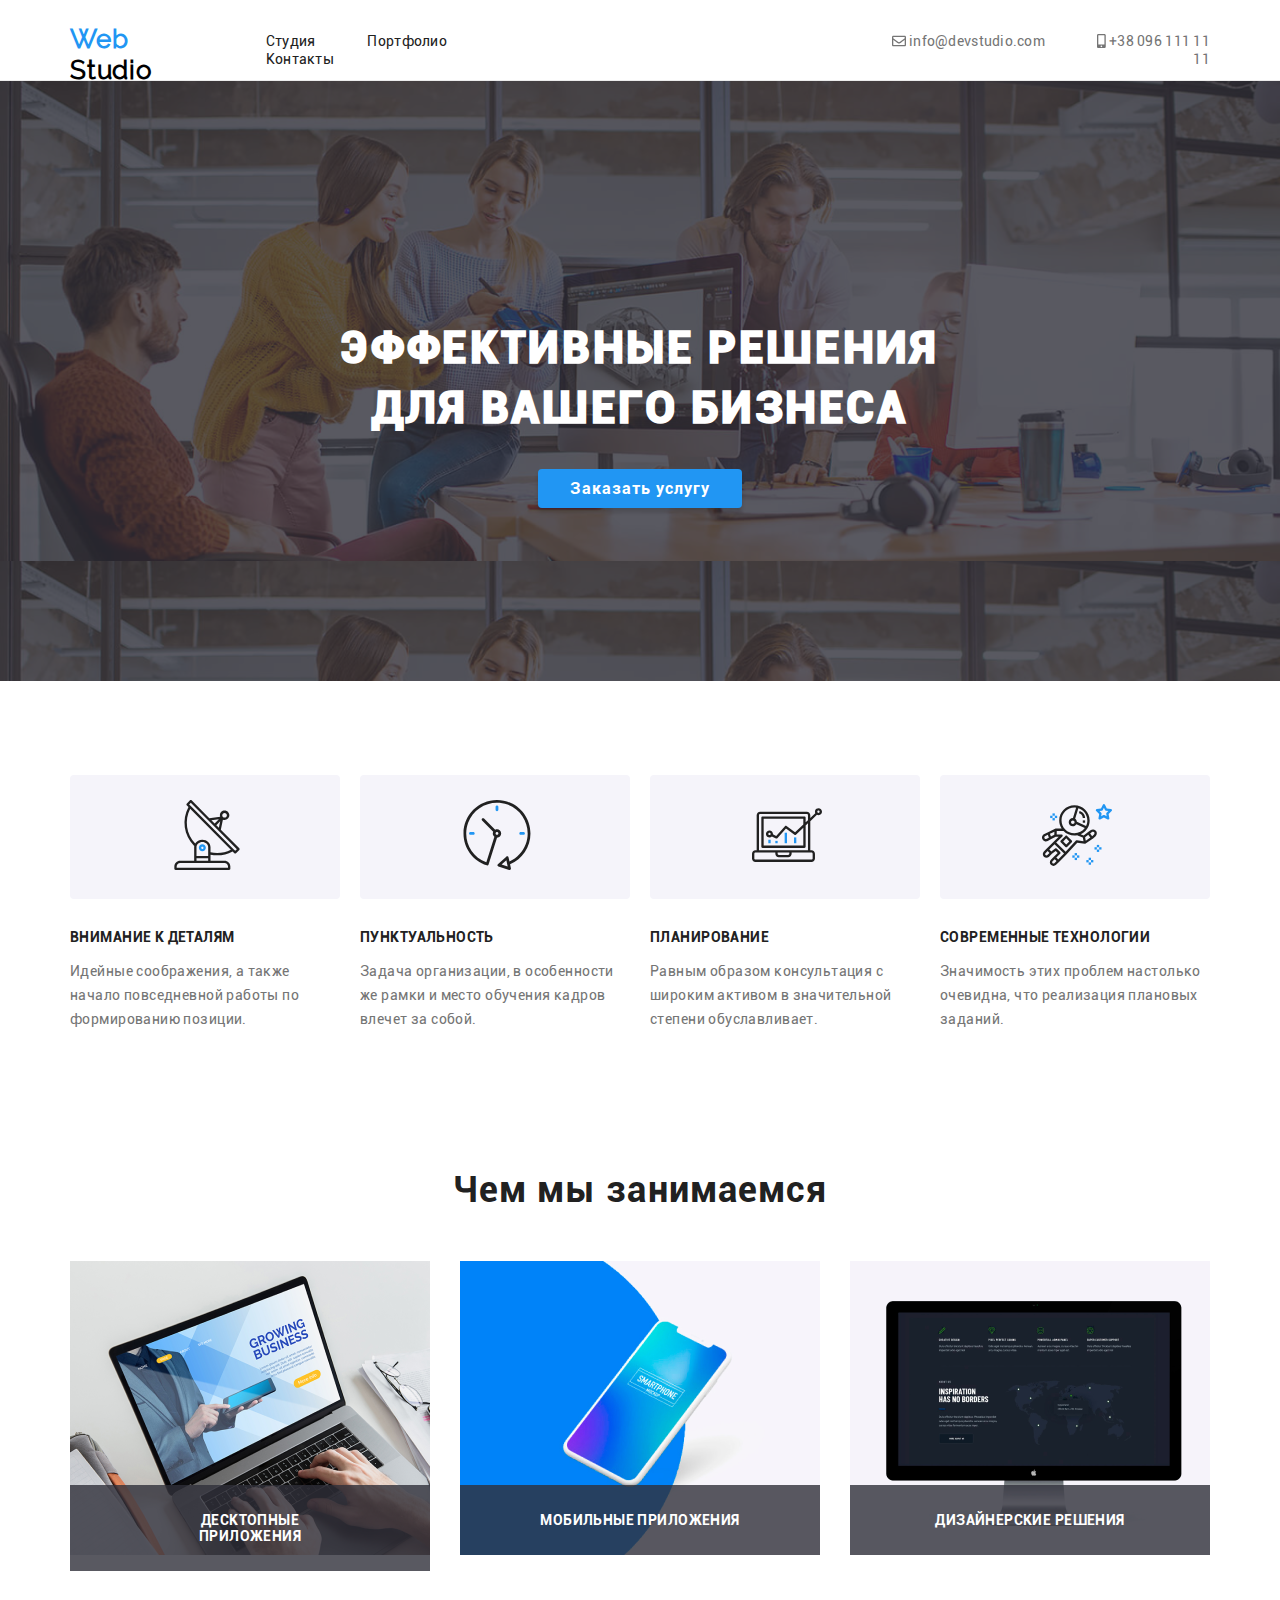
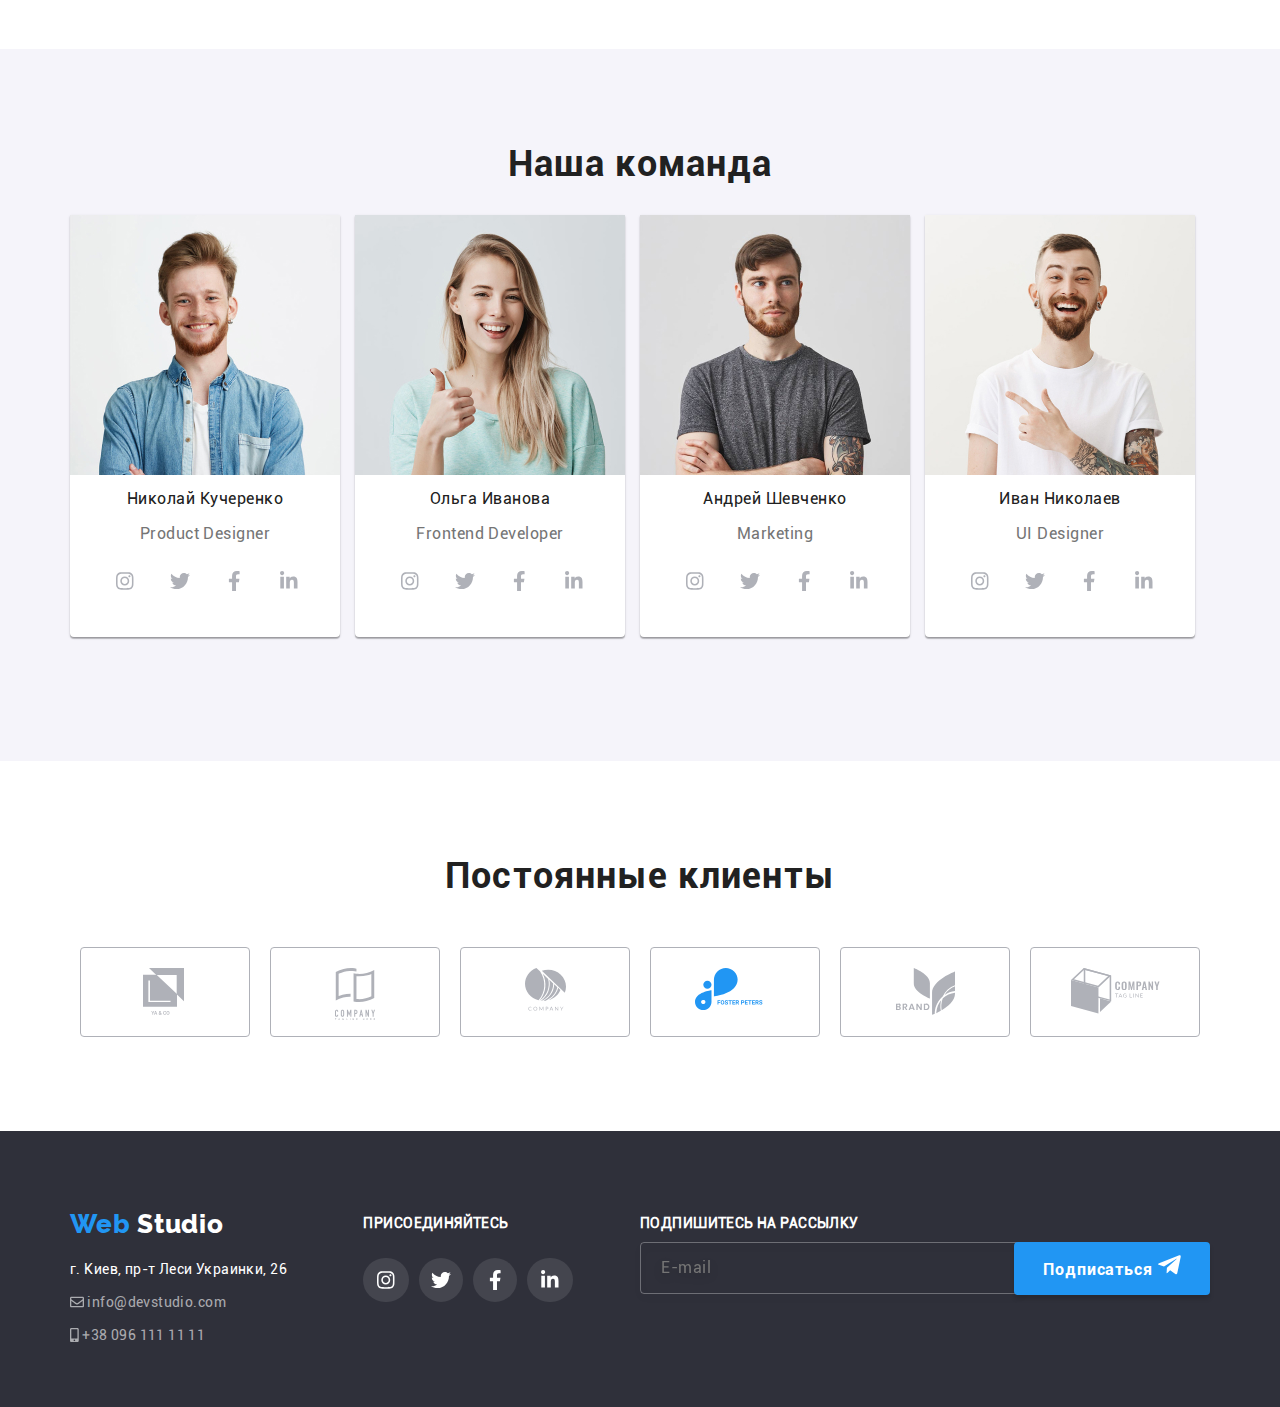
==== commit 7b8ecf9f: "HomeWork dz 02" ====
--- a/index.html
+++ b/index.html
@@ -14,7 +14,7 @@
             <h1 class="header__logo"><span>Web</span> Studio</h1>
             <nav class="header__menu">
                 <ul>
-                    <li><a href="#">Студия</a></li>
+                    <li><a href="index.html">Студия</a></li>
                     <li><a href="portfolio.html">Портфолио</a></li>
                     <li><a href="#">Контакты</a></li>
                 </ul>
@@ -31,7 +31,20 @@
                 <div class="container">
                     <div class="header__block-text">
                         <h2>Эффективные решения <br> для вашего бизнеса</h2>
-                        <a href="#" class="btn">Заказать услугу</a>
+                        <a href="#" class="btn order-service-btn" data-modal-open>Заказать услугу</a>
+                    </div>
+                    <div class="backdrop is-hidden" data-modal>
+                       
+                       <div class="modal">
+                        <button class="btn-clouse" data-modal-close>x</button>
+                       <h2>Оставьте свои данные, мы вам перезвоним</h2>
+                       <i class="fas fa-user-alt user"></i>
+                       <input type="name" placeholder="Имя">
+                       <i class="fas fa-phone-alt user"></i>
+                       <input type="nubmer" placeholder="Телефон">
+                       <i class="fas fa-envelope"></i>
+                       <input type="email" placeholder="Почта">
+                       </div>
                     </div>
                 </div>
             </div>            
@@ -167,7 +180,9 @@
             </div>
             <div class="team">
                 <div class="team__card">
-                    <img src="img/our-team/Nikolay-Kucherenko.jpg" alt="">
+                    <div class="team__photo">
+                        <img src="img/our-team/Nikolay-Kucherenko.jpg" alt="">
+                    </div>
                     <div class="team__card-box">
                         <h2 class="team__title">Николай Кучеренко</h2>
                         <p class="team__text">Product Designer</p>
@@ -180,7 +195,9 @@
                     </div>
                 </div>
                 <div class="team__card">
-                    <img src="img/our-team/Olga-Ivanova.jpg" alt="">
+                    <div class="team__photo">
+                        <img src="img/our-team/Olga-Ivanova.jpg" alt="">
+                    </div>
                     <div class="team__card-box">
                         <h2 class="team__title">Ольга Иванова</h2>
                         <p class="team__text">Frontend Developer</p>
@@ -193,7 +210,9 @@
                     </div>
                 </div>
                 <div class="team__card">
-                    <img src="img/our-team/Andrey-Shevchenko.jpg" alt="">
+                    <div class="team__photo">
+                        <img src="img/our-team/Andrey-Shevchenko.jpg" alt="">
+                    </div>
                     <div class="team__card-box">
                         <h2 class="team__title">Андрей Шевченко</h2>
                         <p class="team__text">Marketing</p>
@@ -206,7 +225,9 @@
                     </div>
                 </div>
                 <div class="team__card">
-                    <img src="img/our-team/Ivan-Nikolaev.jpg" alt="">
+                    <div class="team__photo">
+                        <img src="img/our-team/Ivan-Nikolaev.jpg" alt="">
+                    </div>
                     <div class="team__card-box">
                         <h2 class="team__title">Иван Николаев</h2>
                         <p class="team__text">UI Designer</p>
@@ -222,7 +243,6 @@
         </div>
     </div>
 </section>
-<!-- разобратся со сдвигом на иконках -->
 <!-- Постоянные клиенты -->
 <section>
     <div class="container">
@@ -349,13 +369,17 @@
             </div>
             <div class="e-mail__input">
                 <h2>Подпишитесь на рассылку</h2>
-                <input type="email" placeholder=" E-mail">
+               <form action="handler.php">
+                <input type="email" name="email" placeholder=" E-mail">
                 <a href="#" class="btn__footer ">Подписаться <i class="fab fa-telegram-plane icon__telegram"></i></a>
+               </form>
             </div>
         </div>
     </div>
 </div>
 </footer>
     <script src="js/all.js"></script>
+    <script src="js/modal.js"></script>
+    <script src="js/script.js"></script>
 </body>
 </html>--- a/css/fonts/fonts.css
+++ b/css/fonts/fonts.css
@@ -78,4 +78,24 @@
 		url('roboto/Roboto Italic/fonts/roboto_italic.woff') format('woff'), /* Firefox >= 3.6, any other modern browser */
 		url('roboto/Roboto Italic/fonts/roboto_italic.ttf') format('truetype'), /* Safari, Android, iOS */
 		url('roboto/Roboto Italic/fonts/roboto_italic.svg#roboto_italic') format('svg'); /* Chrome < 4, Legacy iOS */
+}
+/* Roboto Light */
+@font-face {
+	font-family: 'Roboto Light';
+	src: url('roboto/Roboto Light/fonts/roboto_light.eot'); /* IE 9 Compatibility Mode */
+	src: url('roboto/Roboto Light/fonts/roboto_light.eot?#iefix') format('embedded-opentype'), /* IE < 9 */
+		url('roboto/Roboto Light/fonts/roboto_light.woff2') format('woff2'), /* Super Modern Browsers */
+		url('roboto/Roboto Light/fonts/roboto_light.woff') format('woff'), /* Firefox >= 3.6, any other modern browser */
+		url('roboto/Roboto Light/fonts/roboto_light.ttf') format('truetype'), /* Safari, Android, iOS */
+		url('roboto/Roboto Light/fonts/roboto_light.svg#roboto_light') format('svg'); /* Chrome < 4, Legacy iOS */
+}
+/* Roboto Black */
+@font-face {
+	font-family: 'Roboto Black';
+	src: url('roboto/Roboto Black/fonts/roboto_black.eot'); /* IE 9 Compatibility Mode */
+	src: url('roboto/Roboto Black/fonts/roboto_black.eot?#iefix') format('embedded-opentype'), /* IE < 9 */
+		url('roboto/Roboto Black/fonts/roboto_black.woff2') format('woff2'), /* Super Modern Browsers */
+		url('roboto/Roboto Black/fonts/roboto_black.woff') format('woff'), /* Firefox >= 3.6, any other modern browser */
+		url('roboto/Roboto Black/fonts/roboto_black.ttf') format('truetype'), /* Safari, Android, iOS */
+		url('roboto/Roboto Black/fonts/roboto_black.svg#roboto_black') format('svg'); /* Chrome < 4, Legacy iOS */
 }--- a/css/style.css
+++ b/css/style.css
@@ -13,6 +13,10 @@
 li {
     list-style: none;
 }
+ul {
+    padding: 0;
+    margin: 0;
+}
 @media (min-width: 320px) {
     .container {
         max-width: 320px;
@@ -30,17 +34,16 @@
         max-width: 1140px;
     }
 }
-.header__line{
-    border-bottom: 1px solid #2196F3;
-}
-.header__block{
+.header__line {
+    border-bottom: 1px solid #ececec;
+}
+.header__block {
     display: flex;
     height: 80px;
-   
-}
-.header__logo{
+}
+.header__logo {
     font-size: 26px;
-    font-family: 'Raleway Regular';
+    font-family: "Raleway Regular";
     font-style: normal;
     font-weight: bold;
     line-height: 31px;
@@ -48,24 +51,20 @@
     margin: 0;
     margin-top: 24px;
 }
-.header__logo span{
-    color: #2196F3;
-}
-.header__menu{
-    display: flex;
-   margin-top: 32px;
-}
-.header__menu ul{
-    margin: 0;
-    padding: 0;
-}
-.header__menu li{
+.header__logo span {
+    color: #2196f3;
+}
+.header__menu {
+    display: flex;
+    margin-top: 32px;
+}
+.header__menu li {
     display: inline;
     padding-left: 48px;
 }
-.header__menu a{
+.header__menu a {
     text-decoration: none;
-    font-family: 'Roboto Regular';
+    font-family: "Roboto Regular";
     font-style: normal;
     font-weight: 500;
     font-size: 14px;
@@ -74,46 +73,48 @@
     color: #212121;
     transition: 2s;
 }
-.header__menu a:hover, .header__menu a:focus{
-    color: #2196F3;
+.header__menu a:hover,
+.header__menu a:focus {
+    color: #2196f3;
     height: 4px;
-    border-bottom: 6px solid #2196F3;
+    border-bottom: 6px solid #2196f3;
     border-radius: 2px;
     padding-bottom: 24px;
 }
-.contact__menu{
+.contact__menu {
     text-align: end;
     padding: 0;
 }
-.contact__menu li:first-child{
+.contact__menu li:first-child {
     padding: 0;
     margin-left: 305px;
 }
-.contact__menu a{
+.contact__menu a {
     color: #757575;
 }
-.contact__menu a:hover, .contact__menu a:focus{
+.contact__menu a:hover,
+.contact__menu a:focus {
     border-bottom: none;
-    color: #2196F3;
+    color: #2196f3;
 }
 /* header--img */
-.header__img{
+.header__img {
     background-image: url(../img/header-img/Header-img.png);
     background-size: 100%;
     height: 600px;
 }
-.overlay__img{
+.overlay__img {
     background: rgba(47, 48, 58, 0.8);
     max-width: 100%;
     height: 600px;
 }
-.header__block-text{
+.header__block-text {
     margin: auto;
     text-align: center;
     padding-top: 200px;
 }
-.header__block-text h2{
-    font-family: 'Roboto Bold';
+.header__block-text h2 {
+    font-family: "Roboto Black";
     font-style: normal;
     font-weight: 900;
     font-size: 44px;
@@ -122,11 +123,11 @@
     text-align: center;
     letter-spacing: 0.06em;
     text-transform: uppercase;
-    
-    color: #ffffff;
-}
-.btn{
-    font-family: 'Roboto Bold';
+
+    color: #ffffff;
+}
+.btn {
+    font-family: "Roboto Bold";
     font-style: normal;
     font-weight: bold;
     font-size: 16px;
@@ -136,22 +137,72 @@
     align-items: center;
     text-align: center;
     letter-spacing: 0.06em;
+
     transition: 3s;
 
-    background-color: #2196F3;
+    background-color: #2196f3;
     padding: 10px 32px;
     box-shadow: 0px 4px 4px rgba(0, 0, 0, 0.15);
     border-radius: 4px;
     height: 50px;
 
-    color: #ffffff; 
-}
-.btn:hover{
-    background-color: #188CE8;
+    color: #ffffff;
+}
+.btn:hover {
+    background-color: #188ce8;
+}
+.backdrop.is-hidden {
+    visibility: hidden;
+    opacity: 0;
+    pointer-events: none;
+}
+.backdrop {
+    position: absolute;
+    top: 0;
+    left: 0;
+    width: 100%;
+    height: 1050px;
+    background: rgba(0, 0, 0, 0.2);
+    z-index: 12;
+}
+.modal {
+    position: relative;
+    width: 528px;
+    height: 581px;
+    background-color: white;
+    margin: 200px 690px;
+    padding: 0 0px 0px 40px;
+}
+.moda input{
+    height: 30px;
+}
+.user{
+    width: 26px;
+  height: 26px;
+  line-height: 26px;
+  text-align: center;
+  margin-right: -26px;
+  padding-left: 19px;
+  position: relative;
+  z-index: 1;
+  float: left;
+}
+.user + input{
+    padding-left: 37px;
+}
+.btn-clouse{
+    margin: 10px 10px 0 490px;
+    background: #FFFFFF;
+border: 1px solid rgba(0, 0, 0, 0.1);
+box-sizing: border-box;
+border-radius: 50px;
+font-family: 'Roboto Light';
+font-weight: bold;
+font-style: normal;
 }
 /* Особенности */
 
-.feature__box{
+.feature__box {
     position: relative;
     margin-top: 94px;
     margin-bottom: 94px;
@@ -159,126 +210,141 @@
     justify-content: space-between;
     flex-wrap: wrap;
 }
-.feature__block{
+.feature__block {
     /* padding-left: 30px; */
     width: 270px;
     margin-bottom: 30px;
 }
-.feature__icon{
-    background-color: #F5F4FA;
+.feature__icon {
+    background-color: #f5f4fa;
     border-radius: 4px;
 }
-.feature__icon svg{
+.feature__icon svg {
     padding: 25px 102px;
 }
-.feature__title{
-font-family: 'Roboto Bold';
-font-style: normal;
-font-weight: bold;
-font-size: 14px;
-line-height: 16px;
-letter-spacing: 0.03em;
-text-transform: uppercase;
-margin-top: 30px;
-margin-bottom: 10px;
-
-color: #212121;
-}
-.feature__text{
-    font-family: 'Roboto Regular';
+.feature__title {
+    font-family: "Roboto Bold";
+    font-style: normal;
+    font-weight: bold;
+    font-size: 14px;
+    line-height: 16px;
+    letter-spacing: 0.03em;
+    text-transform: uppercase;
+    margin-top: 30px;
+    margin-bottom: 10px;
+
+    color: #212121;
+}
+.feature__text {
+    font-family: "Roboto Regular";
     font-style: normal;
     font-weight: normal;
     font-size: 14px;
     line-height: 24px;
 
     letter-spacing: 0.03em;
-    
+
     color: #757575;
 }
 /* Чем мы занимаемся */
-.engage__title h2{
+.engage__title h2 {
     margin: auto;
 
-    font-family: 'Roboto Bold';
-font-style: normal;
-font-weight: bold;
-font-size: 36px;
-line-height: 42px;
-text-align: center;
-letter-spacing: 0.03em;
-
-color: #212121;
-}
-.engage__box{
+    font-family: "Roboto Bold";
+    font-style: normal;
+    font-weight: bold;
+    font-size: 36px;
+    line-height: 42px;
+    text-align: center;
+    letter-spacing: 0.03em;
+
+    color: #212121;
+}
+.engage__box {
     display: flex;
     justify-content: space-between;
 
     margin-top: 50px;
     margin-bottom: 94px;
 }
-.engage__block__one{
+.engage__block__one {
     position: relative;
     background-image: url(../img/what-are-we-doing/laptops.png);
     width: 370px;
     height: 294px;
     margin-right: 30px;
 }
-.engage__block__two{
+.engage__block__two {
     position: relative;
     background-image: url(../img/what-are-we-doing/phone.png);
     width: 370px;
     height: 294px;
     margin-right: 30px;
 }
-.engage__block__three{
+.engage__block__three {
     position: relative;
     background-image: url(../img/what-are-we-doing/computer.png);
     width: 370px;
     height: 294px;
 }
-.engage__text{
-    font-family: 'Roboto Bold';
-font-style: normal;
-font-weight: bold;
-font-size: 14px;
-line-height: 16px;
-text-align: center;
-letter-spacing: 0.03em;
-text-transform: uppercase;
-
-margin: 0;
-padding: 27px 79px;
-margin-top: 224px;
-
-    color: #FFFFFF;
+.engage__text {
+    font-family: "Roboto Bold";
+    font-style: normal;
+    font-weight: bold;
+    font-size: 14px;
+    line-height: 16px;
+    text-align: center;
+    letter-spacing: 0.03em;
+    text-transform: uppercase;
+
+    margin: 0;
+    padding: 27px 79px;
+    margin-top: 224px;
+
+    color: #ffffff;
     background: rgba(47, 48, 58, 0.8);
 }
+@media screen and (min-width: 750px) and (max-width: 1170px) {
+    .engage__web-none {
+        display: none;
+    }
+}
+@media screen and (min-width: 320px) and (max-width: 1170px) {
+    .engage__web-none {
+        display: none;
+    }
+}
+@media screen and (min-width: 320px) and (max-width: 750px) {
+    .engage__web-none {
+        display: none;
+    }
+}
 /* Наша команда */
-.command__bg-color{
-    background: #F5F4FA;
-}
-.command__title h2{
-    font-family: 'Roboto Bold';
-font-style: normal;
-font-weight: bold;
-font-size: 36px;
-line-height: 42px;
-text-align: center;
-letter-spacing: 0.03em;
-
-padding-top: 94px;
-
-color: #212121;
-
-}
-.team{
+.command__bg-color {
+    background: #f5f4fa;
+}
+.command__title h2 {
+    font-family: "Roboto Bold";
+    font-style: normal;
+    font-weight: bold;
+    font-size: 36px;
+    line-height: 42px;
+    text-align: center;
+    letter-spacing: 0.03em;
+
+    padding-top: 94px;
+
+    color: #212121;
+}
+.team {
     position: relative;
     display: flex;
     justify-content: space-between;
     flex-wrap: wrap;
     padding-bottom: 94px;
-}
-.team__card{
+    clear: both;
+}
+.team__card {
     max-width: 270px;
     height: 422px;
     overflow: hidden;
@@ -289,208 +355,201 @@
     box-shadow: 0px 1px 3px rgba(0, 0, 0, 0.12), 0px 1px 1px rgba(0, 0, 0, 0.14), 0px 2px 1px rgba(0, 0, 0, 0.2);
     border-radius: 0px 0px 4px 4px;
 }
-.team__title{
-    font-family: 'Roboto Regular';
-font-style: normal;
-font-weight: 500;
-font-size: 16px;
-line-height: 19px;
-
-text-align: center;
-letter-spacing: 0.03em;
-
-color: #212121;
-
-}
-.team__text{
-    font-family: 'Roboto Regular';
-font-style: normal;
-font-weight: normal;
-font-size: 16px;
-line-height: 19px;
-text-align: center;
-letter-spacing: 0.03em;
-margin-bottom: 0;
-
-color: #757575;
-}
-.team__icon{
+.team__photo {
+    width: 270px;
+    height: 260px;
+    overflow: hidden;
+}
+.team__title {
+    font-family: "Roboto Regular";
+    font-style: normal;
+    font-weight: 500;
+    font-size: 16px;
+    line-height: 19px;
+
+    text-align: center;
+    letter-spacing: 0.03em;
+
+    color: #212121;
+}
+.team__text {
+    font-family: "Roboto Regular";
+    font-style: normal;
+    font-weight: normal;
+    font-size: 16px;
+    line-height: 19px;
+    text-align: center;
+    letter-spacing: 0.03em;
+    margin-bottom: 0;
+
+    color: #757575;
+}
+.team__icon {
     display: flex;
     margin: 0 32px;
     padding: 0;
 }
-.team__icon li{
+.team__icon li {
     text-align: center;
     font-size: 20px;
     margin-top: 16px;
-    
-}
-.icon__instagram{
-    color: #AFB1B8;
+}
+.icon__instagram {
+    color: #afb1b8;
     padding: 12px 14px;
     margin-right: 10px;
     border-radius: 50px;
     transition: 1s;
 }
-.icon__twitter{
-    color: #AFB1B8;
+.icon__twitter {
+    color: #afb1b8;
     padding: 12px 12px;
     margin-right: 10px;
     border-radius: 50px;
     transition: 1s;
 }
-.icon__facebook{
-    color: #AFB1B8;
+.icon__facebook {
+    color: #afb1b8;
     padding: 12px 16px;
     margin-right: 10px;
     border-radius: 50px;
     transition: 1s;
 }
-.icon__linkedin{
-
-    color: #AFB1B8;
+.icon__linkedin {
+    color: #afb1b8;
     padding: 12px 14px;
     border-radius: 50px;
     transition: 1s;
 }
-.icon__instagram:hover{
-    color: #ffffff;
-    background-color: #2196F3;
-
-}
-.icon__twitter:hover{
-    color: #ffffff;
-    background-color: #2196F3;
-
-}
-.icon__facebook:hover{
-    color: #ffffff;
-    background-color: #2196F3;
-}
-.icon__linkedin:hover{
-    color: #ffffff;
-    background-color: #2196F3;
-
+.icon__instagram:hover {
+    color: #ffffff;
+    background-color: #2196f3;
+}
+.icon__twitter:hover {
+    color: #ffffff;
+    background-color: #2196f3;
+}
+.icon__facebook:hover {
+    color: #ffffff;
+    background-color: #2196f3;
+}
+.icon__linkedin:hover {
+    color: #ffffff;
+    background-color: #2196f3;
 }
 /* Постоянные клиенты */
-.clients__title h2{
-    font-family: 'Roboto Bold';
-font-style: normal;
-font-weight: bold;
-font-size: 36px;
-line-height: 42px;
-text-align: center;
-letter-spacing: 0.03em;
-margin-top: 94px;
-margin-bottom: 50px;
-
-color: #212121;
-}
-.client{
+.clients__title h2 {
+    font-family: "Roboto Bold";
+    font-style: normal;
+    font-weight: bold;
+    font-size: 36px;
+    line-height: 42px;
+    text-align: center;
+    letter-spacing: 0.03em;
+    margin-top: 94px;
+    margin-bottom: 50px;
+
+    color: #212121;
+}
+.client {
     position: relative;
     display: flex;
     justify-content: space-between;
     flex-wrap: wrap;
     margin-bottom: 94px;
 }
-.clients__card{
-    border: 1px solid #AFB1B8;
-box-sizing: border-box;
-border-radius: 4px;
-width: 170px;
-height: 90px;
-margin: auto;
-text-align: center;
-padding-top: 20px;
-transition: 2s;
+.clients__card {
+    border: 1px solid #afb1b8;
+    box-sizing: border-box;
+    border-radius: 4px;
+    width: 170px;
+    height: 90px;
+    margin: auto;
+    text-align: center;
+    padding-top: 20px;
+    transition: 2s;
 }
 .clients__card:hover {
-    border: 1px solid #2196F3;
-    
-}
-.clients__card svg{
-    color: #2196F3;
+    border: 1px solid #2196f3;
+}
+.clients__card svg {
+    color: #2196f3;
 }
 /* Подвал */
-.basement{
+.basement {
     position: relative;
     display: flex;
     justify-content: space-between;
     flex-wrap: wrap;
 }
-.footer__bg-color{
-    background-color: #2F303A;
-}
-.footer__logo{
-    font-family: 'Raleway ExtraBold';
-font-style: normal;
-font-weight: bold;
-font-size: 26px;
-line-height: 31px;
-margin-right: 69px;
-
-letter-spacing: 0.03em;
-
-color: #ffffff;
-}
-.footer__logo span{
-    color: #2196F3;
-}
-.footer__block{
+.footer__bg-color {
+    background-color: #2f303a;
+}
+.footer__logo {
+    font-family: "Raleway ExtraBold";
+    font-style: normal;
+    font-weight: bold;
+    font-size: 26px;
+    line-height: 31px;
+    margin-right: 69px;
+
+    letter-spacing: 0.03em;
+
+    color: #ffffff;
+}
+.footer__logo span {
+    color: #2196f3;
+}
+.footer__block {
     padding: 60px 0;
 }
-.footer__block ul{
-    padding: 0;
-}
-.footer__block li{
-    font-family: 'Roboto Regular';
+.footer__block li {
+    font-family: "Roboto Regular";
     font-style: normal;
     font-weight: normal;
     font-size: 14px;
     line-height: 24px;
     padding-bottom: 9px;
-    
-    letter-spacing: 0.03em;
-    
-    color: #FFFFFF;
-    
-}
-.footer__block li:last-child{
+
+    letter-spacing: 0.03em;
+
+    color: #ffffff;
+}
+.footer__block li:last-child {
     padding: 0;
 }
-.footer__block a{
+.footer__block a {
     text-decoration: none;
     color: rgba(255, 255, 255, 0.6);
 }
-.social{
+.social {
     width: 206px;
     height: 80px;
     margin-top: 72px;
     margin-bottom: 100px;
     text-align: start;
 }
-.social h2{
-    font-family: 'Roboto Regular';
-font-style: normal;
-font-weight: bold;
-font-size: 14px;
-line-height: 16px;
-letter-spacing: 0.03em;
-text-transform: uppercase;
-
-color: #FFFFFF;
-}
-.social__icon{
+.social h2 {
+    font-family: "Roboto Regular";
+    font-style: normal;
+    font-weight: bold;
+    font-size: 14px;
+    line-height: 16px;
+    letter-spacing: 0.03em;
+    text-transform: uppercase;
+
+    color: #ffffff;
+}
+.social__icon {
     display: flex;
     padding: 0;
 }
-.social__icon li{
+.social__icon li {
     text-align: center;
     font-size: 20px;
     margin-top: 16px;
-    
-}
-.social__instagram{
+}
+.social__instagram {
     background: rgba(255, 255, 255, 0.1);
     color: #ffffff;
     padding: 12px 14px;
@@ -498,7 +557,7 @@
     border-radius: 50px;
     transition: 1s;
 }
-.social__twitter{
+.social__twitter {
     background: rgba(255, 255, 255, 0.1);
     color: #ffffff;
     padding: 12px 12px;
@@ -506,7 +565,7 @@
     border-radius: 50px;
     transition: 1s;
 }
-.social__facebook{
+.social__facebook {
     background: rgba(255, 255, 255, 0.1);
     color: #ffffff;
     padding: 12px 16px;
@@ -514,72 +573,69 @@
     border-radius: 50px;
     transition: 1s;
 }
-.social__linkedin{
+.social__linkedin {
     background: rgba(255, 255, 255, 0.1);
     color: #ffffff;
     padding: 12px 14px;
     border-radius: 50px;
     transition: 1s;
 }
-.social__instagram:hover{
-    background-color: #2196F3;
-
-}
-.social__twitter:hover{
-    background-color: #2196F3;
-
-}
-.social__facebook:hover{
-    background-color: #2196F3;
-}
-.social__linkedin:hover{
-    background-color: #2196F3;
-
-}
-.e-mail__input{
+.social__instagram:hover {
+    background-color: #2196f3;
+}
+.social__twitter:hover {
+    background-color: #2196f3;
+}
+.social__facebook:hover {
+    background-color: #2196f3;
+}
+.social__linkedin:hover {
+    background-color: #2196f3;
+}
+.e-mail__input {
     width: 570px;
     height: 86px;
     margin-top: 72px;
 }
-.e-mail__input h2{
-    font-family: 'Roboto Regular';
-font-style: normal;
-font-weight: bold;
-font-size: 14px;
-line-height: 16px;
-letter-spacing: 0.03em;
-text-transform: uppercase;
-
-color: #FFFFFF;
-}
-.e-mail__input input{
+.e-mail__input h2 {
+    font-family: "Roboto Regular";
+    font-style: normal;
+    font-weight: bold;
+    font-size: 14px;
+    line-height: 16px;
+    letter-spacing: 0.03em;
+    text-transform: uppercase;
+
+    color: #ffffff;
+}
+.e-mail__input input {
     border: 1px solid rgba(255, 255, 255, 0.3);
-box-sizing: border-box;
-filter: drop-shadow(0px 4px 4px rgba(0, 0, 0, 0.15));
-border-radius: 4px;
-background: none;
-
-font-family: 'Roboto Regular';
-font-style: normal;
-font-weight: normal;
-font-size: 16px;
-line-height: 20px;
-padding: 15px 165px 15px 16px;
-text-align: start;
-
-display: flex;
-align-items: center;
-letter-spacing: 0.03em;
-
-color: rgba(255, 255, 255, 0.6);
-}
-.btn__footer{
+    box-sizing: border-box;
+    filter: drop-shadow(0px 4px 4px rgba(0, 0, 0, 0.15));
+    border-radius: 4px;
+    background: none;
+
+    font-family: "Roboto Regular";
+    font-style: normal;
+    font-weight: normal;
+    font-size: 16px;
+    line-height: 20px;
+    padding: 15px 165px 15px 16px;
+    text-align: start;
+
+    display: flex;
+    align-items: center;
+    letter-spacing: 0.03em;
+
+    color: rgba(255, 255, 255, 0.6);
+}
+.btn__footer {
     position: absolute;
-    bottom: 130px;
+    bottom: 112px;
     right: 0;
     padding: 10px 29px;
 
-    font-family: 'Roboto Bold';
+    font-family: "Roboto Bold";
     font-style: normal;
     font-weight: bold;
     font-size: 16px;
@@ -590,15 +646,16 @@
     text-align: center;
     letter-spacing: 0.06em;
 
-    background-color: #2196F3;
+    background-color: #2196f3;
     box-shadow: 0px 4px 4px rgba(0, 0, 0, 0.15);
     border-radius: 4px;
-
-    color: #ffffff; 
-}
-.btn__footer:hover{
-    background-color: #188CE8;
-}
-.icon__telegram{
+    transition: 2s;
+
+    color: #ffffff;
+}
+.btn__footer:hover {
+    background-color: #188ce8;
+}
+.icon__telegram {
     font-size: 26px;
 }
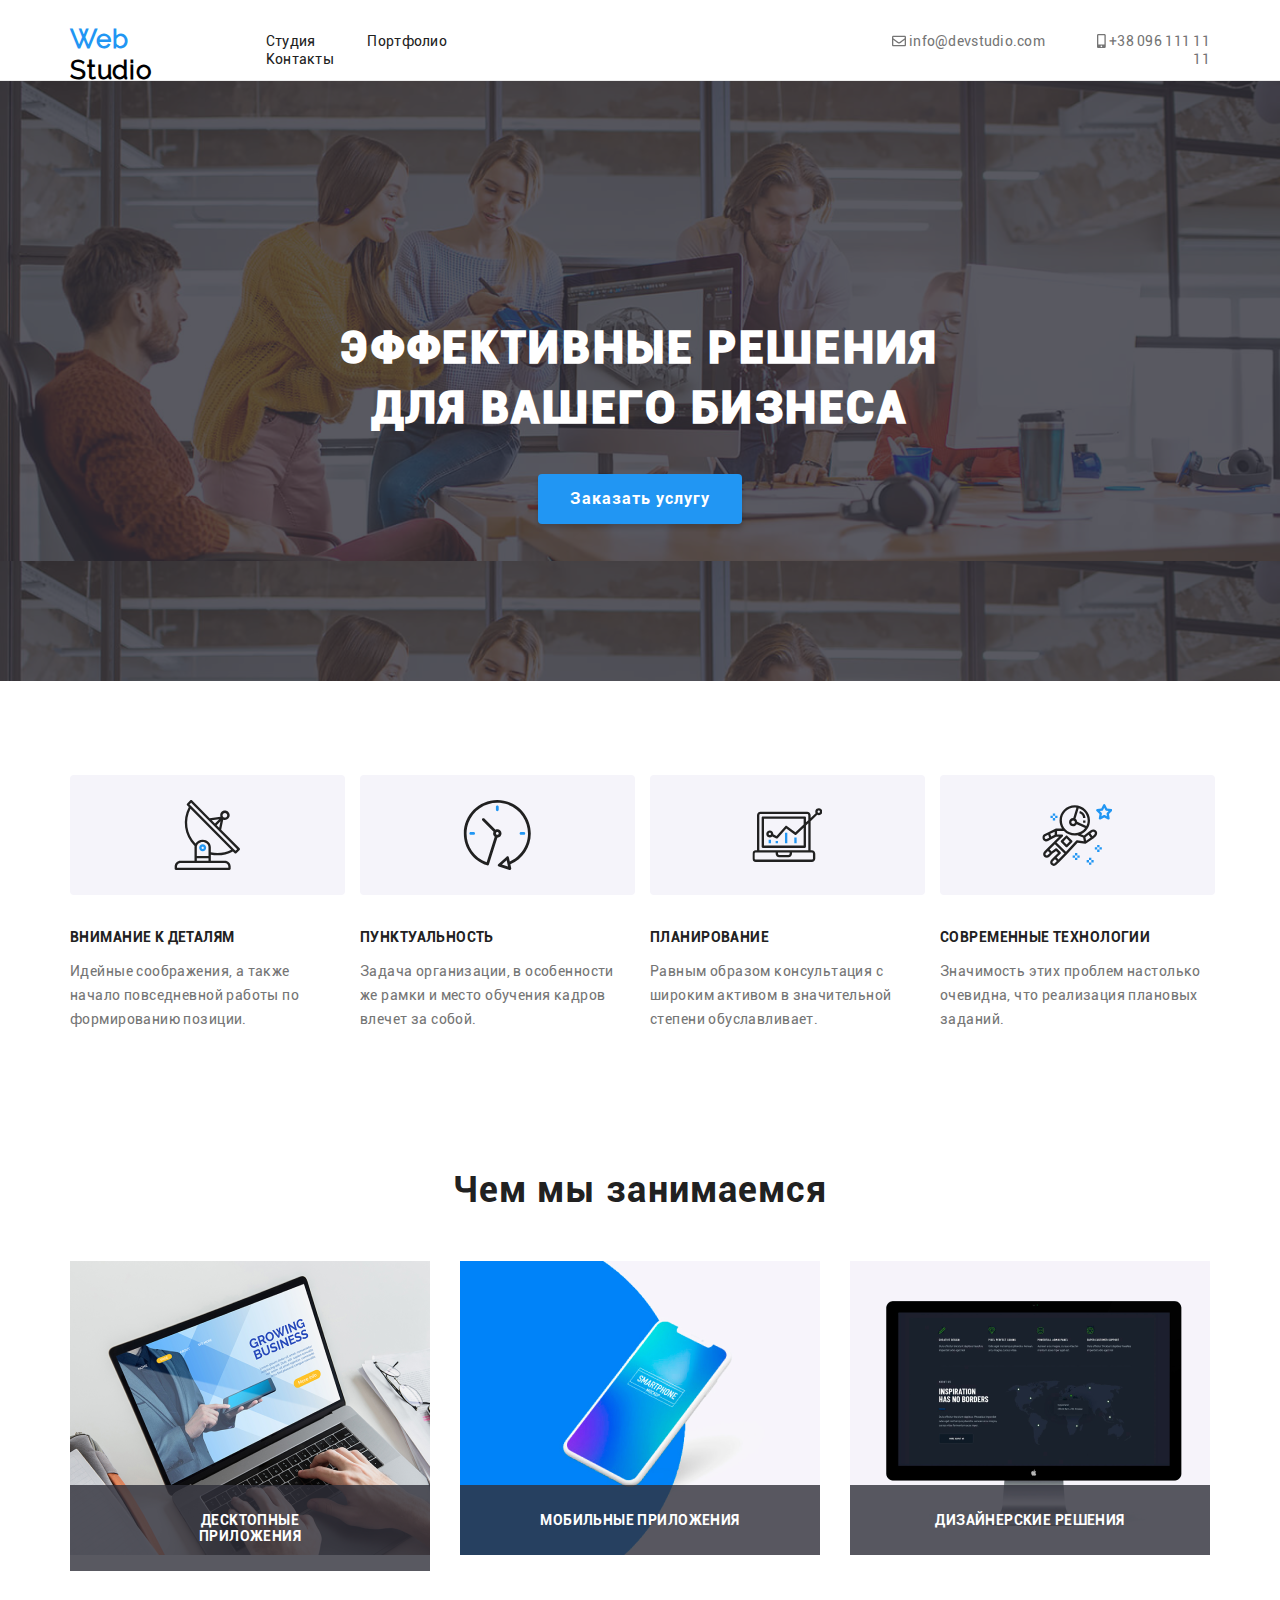
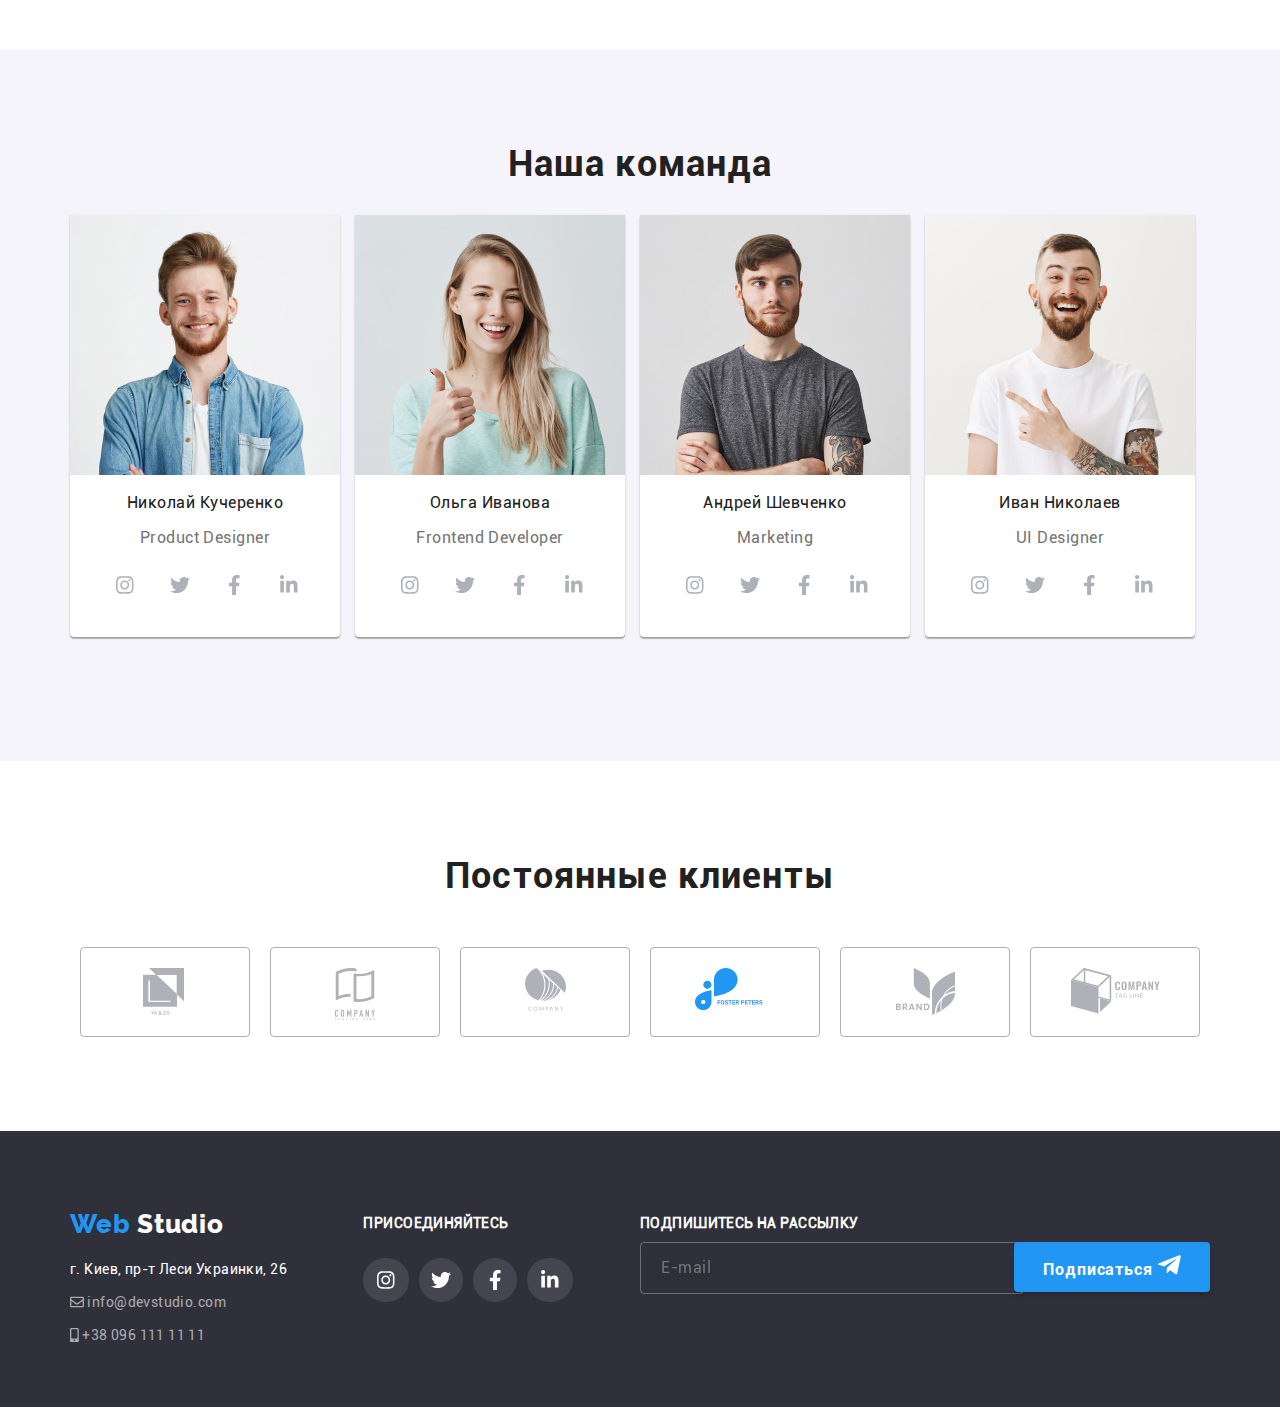
==== commit 37683723: "Переделал" ====
--- a/index.html
+++ b/index.html
@@ -1,5 +1,6 @@
 <!DOCTYPE html>
 <html lang="en">
+
 <head>
     <meta charset="UTF-8">
     <meta name="viewport" content="width=device-width, initial-scale=1.0">
@@ -8,6 +9,7 @@
     <link rel="stylesheet" href="css/fonts/fonts.css">
     <link rel="stylesheet" href="css/style.css">
 </head>
+
 <body>
     <header class="header__line">
         <div class="container header__block">
@@ -25,361 +27,463 @@
             </nav>
         </div>
     </header>
-    <section>
-        <div class="header__img">
+    <section class="header__img">
             <div class="overlay__img">
                 <div class="container">
                     <div class="header__block-text">
                         <h2>Эффективные решения <br> для вашего бизнеса</h2>
-                        <a href="#" class="btn order-service-btn" data-modal-open>Заказать услугу</a>
+                        <button class="btn" data-modal-open>Заказать услугу</button>
                     </div>
                     <div class="backdrop is-hidden" data-modal>
-                       
-                       <div class="modal">
-                        <button class="btn-clouse" data-modal-close>x</button>
-                       <h2>Оставьте свои данные, мы вам перезвоним</h2>
-                       <i class="fas fa-user-alt user"></i>
-                       <input type="name" placeholder="Имя">
-                       <i class="fas fa-phone-alt user"></i>
-                       <input type="nubmer" placeholder="Телефон">
-                       <i class="fas fa-envelope"></i>
-                       <input type="email" placeholder="Почта">
-                       </div>
+
+                        <div class="modal">
+                            <button class="btn-clouse" data-modal-close>x</button>
+                            <h2>Оставьте свои данные, мы вам перезвоним</h2>
+                            <i class="fas fa-user-alt user"></i>
+                            <input type="name" placeholder="Имя">
+                            <i class="fas fa-phone-alt user"></i>
+                            <input type="nubmer" placeholder="Телефон">
+                            <i class="fas fa-envelope"></i>
+                            <input type="email" placeholder="Почта">
+                        </div>
                     </div>
                 </div>
-            </div>            
+            </div>
+    </section>
+    <!-- Особенности -->
+    <section  class="container ">
+            <ul class="feature__box">
+                <li class="feature__block feature__content">
+                    <svg class="feature__icon" width="70" height="70" viewBox="0 0 70 70" fill="none"
+                        xmlns="http://www.w3.org/2000/svg">
+                        <path
+                            d="M67.3163 48.3385L48.8468 29.7337L50.8966 19.6373C51.4256 19.8438 51.9879 19.9517 52.5556 19.9558H52.5696C55.1777 19.9866 57.3169 17.8974 57.3479 15.2893C57.3788 12.6812 55.2894 10.542 52.6813 10.5111C50.0732 10.4803 47.934 12.5695 47.9031 15.1776C47.8965 15.7357 47.9888 16.2905 48.176 16.8163L37.326 18.1405L19.6276 0.35C19.4105 0.128479 19.1141 0.00247917 18.804 0C18.4977 0.00160417 18.2044 0.123521 17.9873 0.3395L14.6786 3.6295C14.2232 4.08508 14.2232 4.82358 14.6786 5.27917L16.459 7.08517C9.56162 19.7681 11.8019 35.4741 21.9703 45.7228C22.0636 45.8121 22.1718 45.8843 22.29 45.9363C22.2165 46.3311 22.1781 46.7317 22.1756 47.1333V60.6667H8.17562C4.95562 60.6705 2.34608 63.28 2.34229 66.5V68.8333C2.34229 69.4776 2.86466 70 3.50895 70H57.1756C57.8199 70 58.3423 69.4776 58.3423 68.8333V66.5C58.3385 63.28 55.729 60.6705 52.509 60.6667H38.509V54.6688C40.7021 55.1288 42.9367 55.3633 45.1776 55.3688C50.5548 55.363 55.8464 54.0225 60.5776 51.4675L62.3673 53.2677C62.5844 53.4892 62.8808 53.6152 63.191 53.6177C63.4972 53.6161 63.7905 53.4941 64.0076 53.2782L67.3163 49.9882C67.7717 49.5326 67.7717 48.7941 67.3163 48.3385ZM50.9246 13.6348C51.8383 12.726 53.3157 12.7301 54.2244 13.6437C55.1332 14.5574 55.1291 16.0348 54.2155 16.9435C53.7781 17.3785 53.1864 17.6226 52.5695 17.6225H52.5625C51.2739 17.6158 50.2345 16.5658 50.2412 15.2771C50.2445 14.6602 50.4918 14.0699 50.9291 13.6348H50.9246ZM48.1783 21.301L46.8693 27.7445L44.298 25.158L48.1783 21.301ZM46.853 19.3282L42.653 23.5037L39.4038 20.237L46.853 19.3282ZM52.509 63C54.442 63 56.009 64.567 56.009 66.5V67.6667H4.67562V66.5C4.67562 64.567 6.2426 63 8.17562 63H52.509ZM36.1756 58.3333V60.6667H24.509V58.3333H36.1756ZM24.509 56V47.1333C24.509 44.303 27.1258 42 30.3423 42C33.5588 42 36.1756 44.303 36.1756 47.1333V56H24.509ZM38.509 52.29V47.1333C38.509 43.0162 34.8456 39.6667 30.3423 39.6667C27.4306 39.622 24.7079 41.1041 23.165 43.5738C14.2887 34.2249 12.2899 20.2875 18.1805 8.82073L58.872 49.7455C52.5886 52.9419 45.3857 53.8418 38.509 52.29ZM63.2038 50.7943L61.56 49.1412L18.7923 6.11567L17.1415 4.46133L18.7923 2.81633L36.15 20.272C36.1581 20.272 36.1628 20.2872 36.171 20.293L64.8593 49.1493L63.2038 50.7943Z"
+                            fill="#212121" />
+                        <path
+                            d="M30.3527 44.3333H30.3422C28.4091 44.3303 26.8398 45.895 26.8369 47.828C26.834 49.761 28.3986 51.3303 30.3317 51.3333H30.3422C32.2752 51.3362 33.8445 49.7715 33.8474 47.8385C33.8503 45.9055 32.2857 44.3362 30.3527 44.3333ZM31.1693 48.6604C30.9497 48.8789 30.6521 49.0011 30.3422 48.9999C29.6979 48.9966 29.1783 48.4716 29.1816 47.8273C29.1832 47.5188 29.3069 47.2237 29.5255 47.0061C29.7426 46.7901 30.0359 46.6682 30.3422 46.6666C30.9865 46.6699 31.5061 47.1949 31.5027 47.8392C31.5011 48.1477 31.3774 48.4428 31.1588 48.6604H31.1693Z"
+                            fill="#2196F3" />
+                    </svg>
+                    <h2 class="feature__title">Внимание к деталям</h2>
+                    <p class="feature__text">
+                        Идейные соображения, а также<br> начало повседневной работы по<br> формированию позиции.
+                    </p>
+                </li>
+                <li class="feature__block feature__content">
+                    <svg class="feature__icon" width="70" height="70" viewBox="0 0 70 70" fill="none"
+                        xmlns="http://www.w3.org/2000/svg">
+                        <g clip-path="url(#clip0)">
+                            <path
+                                d="M68.4614 33.4715C68.4576 14.9819 53.4656 -0.00373771 34.9754 6.99302e-07C16.4858 0.00373911 1.50017 14.9963 1.50391 33.4859C1.50711 48.0502 10.9252 60.9413 24.7995 65.3713C24.9319 65.413 25.0697 65.4343 25.2081 65.4338C25.4719 65.4333 25.7304 65.3628 25.9573 65.2287C26.2527 65.0541 26.4732 64.7764 26.5768 64.449L35.0315 37.6521C37.3429 37.6404 39.2068 35.7568 39.1945 33.4459C39.1827 31.1345 37.2997 29.2706 34.9883 29.2824C34.3666 29.285 33.753 29.4282 33.1944 29.7011L22.0251 18.5302C21.4707 17.9951 20.5879 18.0106 20.0528 18.5644C19.5305 19.1054 19.5305 19.962 20.0528 20.503L31.2162 31.6792C30.3596 33.4277 30.8493 35.5383 32.3895 36.7303L24.3338 62.2647C8.41354 56.4002 0.261689 38.7405 6.12618 22.8203C11.9907 6.90002 29.6503 -1.25183 45.5706 4.61266C61.4909 10.4771 69.6427 28.1374 63.7782 44.0571C60.913 51.8351 55.0261 58.1252 47.4548 61.4989L46.5842 57.3989C46.4251 56.6454 45.6844 56.1636 44.9308 56.3233C44.6931 56.3741 44.4726 56.4857 44.291 56.6475L35.8978 64.1409C35.322 64.653 35.2708 65.5347 35.7835 66.1105C35.9501 66.2974 36.1637 66.4362 36.403 66.5126L47.1188 69.9327C47.8521 70.1682 48.6377 69.765 48.8732 69.0312C48.948 68.7994 48.9603 68.5527 48.9101 68.3145L48.0545 64.2915C60.4452 59.0678 68.4902 46.918 68.4614 33.4715ZM34.9829 32.0766C35.753 32.0766 36.3779 32.7014 36.3779 33.4715C36.3779 34.2422 35.753 34.8665 34.9829 34.8665C34.2123 34.8665 33.588 34.2422 33.588 33.4715C33.588 32.7014 34.2123 32.0766 34.9829 32.0766ZM39.5774 64.5916L44.3551 60.3298L45.6737 66.543L39.5774 64.5916Z"
+                                fill="#212121" />
+                            <path
+                                d="M33.5879 6.96735V9.75726C33.5879 10.5279 34.2122 11.1522 34.9828 11.1522C35.753 11.1522 36.3778 10.5279 36.3778 9.75726V6.96735C36.3778 6.19724 35.753 5.57239 34.9828 5.57239C34.2122 5.57239 33.5879 6.19724 33.5879 6.96735Z"
+                                fill="#2196F3" />
+                            <path
+                                d="M8.47894 32.0765C7.7083 32.0765 7.08398 32.7014 7.08398 33.4715C7.08398 34.2421 7.7083 34.8665 8.47894 34.8665H11.2689C12.0395 34.8665 12.6638 34.2421 12.6638 33.4715C12.6638 32.7014 12.0395 32.0765 11.2689 32.0765H8.47894Z"
+                                fill="#2196F3" />
+                            <path
+                                d="M61.4866 34.8665C62.2573 34.8665 62.8816 34.2421 62.8816 33.4715C62.8816 32.7014 62.2573 32.0765 61.4866 32.0765H58.6967C57.9266 32.0765 57.3018 32.7014 57.3018 33.4715C57.3018 34.2421 57.9266 34.8665 58.6967 34.8665H61.4866Z"
+                                fill="#2196F3" />
+                        </g>
+                        <defs>
+                            <clipPath id="clip0">
+                                <rect width="70" height="70" fill="white" />
+                            </clipPath>
+                        </defs>
+                    </svg>
+                    <h2 class="feature__title">Пунктуальность</h2>
+                    <p class="feature__text">
+                        Задача организации, в особенности<br> же рамки и место обучения кадров<br> влечет за собой.
+                    </p>
+                </li>
+                <li class="feature__block feature__content">
+                    <svg class="feature__icon" width="70" height="70" viewBox="0 0 70 70" fill="none"
+                        xmlns="http://www.w3.org/2000/svg">
+                        <g clip-path="url(#clip0)">
+                            <path d="M32.6494 32.7351H34.9815V43.2296H32.6494V32.7351Z" fill="#2196F3" />
+                            <path d="M41.978 37.3993H44.3101V43.2296H41.978V37.3993Z" fill="#2196F3" />
+                            <path d="M23.3213 40.8975H25.6534V43.2296H23.3213V40.8975Z" fill="#2196F3" />
+                            <path d="M16.3247 39.7314H18.6568V43.2296H16.3247V39.7314Z" fill="#2196F3" />
+                            <path
+                                d="M3.49817 61.8865H59.4689C61.4007 61.8865 62.967 60.3201 62.967 58.3883V53.7241C62.967 51.7922 61.4007 50.2259 59.4689 50.2259H58.3028V21.1468L64.9262 14.8724C66.4635 15.6302 68.3242 15.1702 69.3302 13.7815C70.3369 12.3934 70.1957 10.482 68.9966 9.25678C67.7975 8.0315 65.8901 7.84874 64.4798 8.82406C63.0701 9.79995 62.569 11.6498 63.2933 13.2036L58.3028 17.9344V15.2442C58.3028 13.3124 56.7365 11.746 54.8046 11.746H8.16239C6.23054 11.746 4.66422 13.3124 4.66422 15.2442V50.2259H3.49817C1.56632 50.2259 0 51.7922 0 53.7241V58.3883C0 60.3201 1.56632 61.8865 3.49817 61.8865ZM66.4652 10.58C67.1091 10.58 67.6312 11.1021 67.6312 11.746C67.6312 12.39 67.1091 12.9121 66.4652 12.9121C65.8212 12.9121 65.2991 12.39 65.2991 11.746C65.2991 11.1021 65.8212 10.58 66.4652 10.58ZM6.99634 15.2442C6.99634 14.6003 7.51844 14.0781 8.16239 14.0781H54.8046C55.4486 14.0781 55.9707 14.6003 55.9707 15.2442V20.1413L53.6386 22.3573V17.5763C53.6386 16.9324 53.1165 16.4103 52.4725 16.4103H10.4945C9.85055 16.4103 9.32845 16.9324 9.32845 17.5763V46.7277C9.32845 47.3717 9.85055 47.8938 10.4945 47.8938H52.4725C53.1165 47.8938 53.6386 47.3717 53.6386 46.7277V25.5651L55.9707 23.3554V50.2259H6.99634V15.2442ZM17.4908 30.4029C15.9131 30.3984 14.5279 31.4494 14.1083 32.9702C13.6886 34.491 14.3383 36.104 15.6951 36.909C17.0513 37.7141 18.7793 37.512 19.9129 36.4148L23.9662 38.4486C24.4371 38.6843 25.0081 38.5739 25.3583 38.1804L33.9745 28.487L42.4443 34.8337C42.8987 35.1742 43.5329 35.1378 43.9452 34.7477L51.3065 27.7748V45.5617H11.6606V18.7424H51.3065V24.5618L43.0564 32.3746L34.5154 25.9716C34.0303 25.6083 33.3476 25.6766 32.9445 26.1293L24.2099 35.9571L20.9446 34.3241C20.9685 34.1841 20.9833 34.0429 20.989 33.9011C20.989 31.9693 19.4227 30.4029 17.4908 30.4029ZM18.6569 33.9011C18.6569 34.5451 18.1348 35.0672 17.4908 35.0672C16.8469 35.0672 16.3248 34.5451 16.3248 33.9011C16.3248 33.2572 16.8469 32.735 17.4908 32.735C18.1348 32.735 18.6569 33.2572 18.6569 33.9011ZM25.6532 52.558H37.3138V53.7241C37.3138 54.368 36.7917 54.8901 36.1477 54.8901H26.8193C26.1753 54.8901 25.6532 54.368 25.6532 53.7241V52.558ZM2.33211 53.7241C2.33211 53.0801 2.85422 52.558 3.49817 52.558H23.3211V53.7241C23.3211 55.6559 24.8874 57.2222 26.8193 57.2222H36.1477C38.0796 57.2222 39.6459 55.6559 39.6459 53.7241V52.558H59.4689C60.1128 52.558 60.6349 53.0801 60.6349 53.7241V58.3883C60.6349 59.0322 60.1128 59.5543 59.4689 59.5543H3.49817C2.85422 59.5543 2.33211 59.0322 2.33211 58.3883V53.7241Z"
+                                fill="#212121" />
+                        </g>
+                        <defs>
+                            <clipPath id="clip0">
+                                <rect width="70" height="70" fill="white" />
+                            </clipPath>
+                        </defs>
+                    </svg>
+                    <h2 class="feature__title">Планирование</h2>
+                    <p class="feature__text">
+                        Равным образом консультация с<br> широким активом в значительной<br> степени обуславливает.
+                    </p>
+                </li>
+                <li class="feature__block feature__content">
+                    <svg class="feature__icon" width="70" height="70" viewBox="0 0 70 70" fill="none"
+                        xmlns="http://www.w3.org/2000/svg">
+                        <path
+                            d="M69.9434 9.89643C69.8058 9.47519 69.4418 9.1673 69.002 9.10304L64.823 8.49518L62.9528 4.70815C62.5608 3.91011 61.2529 3.91011 60.8609 4.70815L58.9907 8.49518L54.8116 9.10318C54.3718 9.1673 54.0078 9.47424 53.8689 9.89657C53.7325 10.3189 53.8455 10.7832 54.1641 11.0925L57.1893 14.0407L56.4754 18.2035C56.4007 18.641 56.5804 19.0831 56.9386 19.3445C57.3014 19.6083 57.775 19.6408 58.1682 19.4331L61.9063 17.4672L65.6444 19.4331C65.8147 19.5229 66.0026 19.5672 66.1881 19.5672C66.4296 19.5672 66.6712 19.4926 66.8742 19.3444C67.2335 19.0831 67.4131 18.6408 67.3374 18.2033L66.6235 14.0406L69.6487 11.0923C69.9656 10.782 70.08 10.3188 69.9434 9.89643ZM64.5558 12.7992C64.2817 13.0663 64.1556 13.4536 64.221 13.8317L64.6387 16.2689L62.4501 15.1185C62.2797 15.0287 62.0931 14.9844 61.9063 14.9844C61.7197 14.9844 61.5342 15.0287 61.3626 15.1185L59.1738 16.2689L59.5915 13.8317C59.6568 13.4536 59.5308 13.0675 59.2567 12.7992L57.4845 11.0725L59.9322 10.7166C60.3126 10.6618 60.6404 10.4227 60.8108 10.0784L61.9051 7.86175L62.9994 10.0784C63.1697 10.4225 63.4976 10.6618 63.878 10.7166L66.3257 11.0725L64.5558 12.7992Z"
+                            fill="#2196F3" />
+                        <path d="M57.1669 44.8923H54.8335V47.2257H57.1669V44.8923Z" fill="#2196F3" />
+                        <path d="M57.1669 49.5591H54.8335V51.8925H57.1669V49.5591Z" fill="#2196F3" />
+                        <path d="M59.5004 47.2257H57.167V49.5591H59.5004V47.2257Z" fill="#2196F3" />
+                        <path d="M54.8339 47.2257H52.5005V49.5591H54.8339V47.2257Z" fill="#2196F3" />
+                        <path d="M49.0004 57.7258H46.667V60.0592H49.0004V57.7258Z" fill="#2196F3" />
+                        <path d="M49.0004 62.3926H46.667V64.726H49.0004V62.3926Z" fill="#2196F3" />
+                        <path d="M51.3334 60.0593H49V62.3927H51.3334V60.0593Z" fill="#2196F3" />
+                        <path d="M46.6669 60.0593H44.3335V62.3927H46.6669V60.0593Z" fill="#2196F3" />
+                        <path d="M34.9999 53.0592H32.6665V55.3926H34.9999V53.0592Z" fill="#2196F3" />
+                        <path d="M34.9999 57.7258H32.6665V60.0592H34.9999V57.7258Z" fill="#2196F3" />
+                        <path d="M37.3334 55.3925H35V57.7259H37.3334V55.3925Z" fill="#2196F3" />
+                        <path d="M32.6664 55.3925H30.333V57.7259H32.6664V55.3925Z" fill="#2196F3" />
+                        <path d="M12.8329 13.3918H10.4995V15.7253H12.8329V13.3918Z" fill="#2196F3" />
+                        <path d="M12.8329 18.0586H10.4995V20.392H12.8329V18.0586Z" fill="#2196F3" />
+                        <path d="M15.1664 15.7252H12.833V18.0586H15.1664V15.7252Z" fill="#2196F3" />
+                        <path d="M10.4994 15.7252H8.16602V18.0586H10.4994V15.7252Z" fill="#2196F3" />
+                        <path
+                            d="M54.0635 30.9739C53.4347 30.1257 52.5119 29.5797 51.4642 29.4326C50.4118 29.2833 49.3734 29.5598 48.5334 30.2026L45.7952 32.3014L45.794 32.3027L41.6428 35.4025L38.6724 34.2195C43.9691 31.843 47.6711 26.5451 47.6711 20.3943C47.6711 12.0315 40.8401 5.22742 32.4436 5.22742C24.047 5.22742 17.2161 12.0315 17.2161 20.3943C17.2161 23.4254 18.1226 26.244 19.6662 28.6158L13.6204 28.5633C13.6168 28.5633 13.6134 28.5633 13.6099 28.5633C13.5911 28.5633 13.5761 28.5726 13.5586 28.5739C13.4431 28.5785 13.3298 28.6019 13.2191 28.6416C13.1911 28.6521 13.162 28.658 13.1352 28.6707C13.1212 28.6765 13.1071 28.6776 13.0932 28.6846L6.02075 32.1765C6.01952 32.1765 6.01843 32.1765 6.01843 32.1776L1.8766 34.1693C1.83107 34.1891 1.78445 34.2159 1.73892 34.2463C0.0880191 35.3452 -0.474314 37.5037 0.429958 39.2676C0.911763 40.2057 1.73195 40.8964 2.73999 41.2125C3.12856 41.3338 3.52518 41.3934 3.91949 41.3934C4.55305 41.3934 5.18074 41.2382 5.75578 40.9314L8.79154 39.3167L13.7441 36.7594L16.7122 36.7418L4.80844 48.5884C4.80735 48.5897 4.80612 48.5897 4.80489 48.5908L1.87647 51.5074C1.18466 52.1958 0.8043 53.1092 0.8043 54.0835C0.8043 55.0566 1.18466 55.9723 1.87647 56.6619C2.587 57.3689 3.52149 57.7236 4.45598 57.7236C5.3917 57.7236 6.32495 57.3689 7.03782 56.6619L9.91251 53.7989L13.7206 50.9556L15.6912 52.918L11.8375 56.7552C11.8364 56.7564 11.8352 56.7564 11.834 56.7575L8.90556 59.6742C8.21375 60.3626 7.8334 61.276 7.8334 62.2503C7.8334 63.2233 8.21375 64.1391 8.90556 64.8287C9.6161 65.5357 10.5518 65.8903 11.4863 65.8903C12.4208 65.8903 13.3565 65.5357 14.0681 64.8287L16.9977 61.912L21.6842 57.2453C21.6854 57.2441 21.6854 57.243 21.6865 57.2418L23.8951 55.0542L23.8869 55.046C23.9008 55.0321 23.9207 55.0273 23.9347 55.0123L35.2353 42.6349L42.8281 43.7153C42.8829 43.7235 42.9377 43.7269 42.9925 43.7269C43.1338 43.7269 43.2702 43.6931 43.402 43.643C43.4406 43.629 43.4743 43.6103 43.5106 43.5917C43.5526 43.5706 43.5968 43.559 43.6366 43.5322L50.6659 38.8655C50.6916 38.848 50.7055 38.82 50.73 38.8014C50.758 38.7793 50.793 38.77 50.8186 38.7454L53.5999 36.1401C55.0471 34.7841 55.2466 32.5628 54.0635 30.9739ZM4.66024 38.8722C4.28111 39.0753 3.85058 39.116 3.43878 38.9854C3.03039 38.8583 2.69912 38.5794 2.50538 38.2026C2.15305 37.5165 2.35718 36.6811 2.97433 36.2297L5.84793 34.8472L6.53974 36.869L6.83027 37.7183L4.66024 38.8722ZM12.3102 34.8741L8.92333 36.6241L8.36456 34.9907L7.96328 33.817L12.3967 31.6282L12.3102 34.8741ZM45.3402 20.3919C45.3402 22.4009 44.8607 24.2957 44.03 25.9908L34.8832 21.8363C34.7875 20.5821 34.1366 19.4843 33.1589 18.8005L36.3614 8.16856C41.5626 9.82302 45.3402 14.6752 45.3402 20.3919ZM19.5519 20.3919C19.5519 13.316 25.3363 7.55837 32.446 7.55837C32.9991 7.55837 33.5403 7.60499 34.0759 7.67267L30.9433 18.0714C30.9014 18.0702 30.8617 18.0585 30.8185 18.0585C28.5597 18.0585 26.7222 19.8902 26.7222 22.142C26.7222 24.3936 28.5597 26.2254 30.8185 26.2254C32.3375 26.2254 33.65 25.3866 34.3582 24.1592L42.8073 27.9976C40.4564 31.1616 36.6938 33.2255 32.4459 33.2255C25.3363 33.2255 19.5519 27.4679 19.5519 20.3919ZM32.5814 22.142C32.5814 23.1068 31.7903 23.892 30.8185 23.892C29.8467 23.892 29.0556 23.1068 29.0556 22.142C29.0556 21.1771 29.8467 20.3919 30.8185 20.3919C31.7903 20.3919 32.5814 21.1771 32.5814 22.142ZM5.39183 55.0075C4.87503 55.5196 4.03843 55.5185 3.52286 55.0087C3.2743 54.7602 3.13785 54.4324 3.13785 54.0835C3.13785 53.7358 3.2743 53.408 3.52286 53.1619L5.6274 51.0653L7.48941 52.9192L5.39183 55.0075ZM12.4222 63.1744C11.9054 63.6865 11.0677 63.6878 10.552 63.1756C10.3034 62.927 10.1669 62.5993 10.1669 62.2504C10.1669 61.9027 10.3034 61.5749 10.552 61.3288L12.6579 59.2311L13.5388 60.1073L14.5211 61.085L12.4222 63.1744ZM20.0383 55.5862C20.0371 55.5873 20.036 55.5873 20.0348 55.5886L16.1742 59.4386L15.2933 58.5624L14.311 57.5847L18.168 53.7451C18.168 53.7451 18.168 53.7451 18.168 53.744C18.1692 53.7428 18.1703 53.7428 18.1715 53.7417C18.259 53.6542 18.3139 53.5492 18.3676 53.4454C18.3828 53.4151 18.4119 53.3894 18.4248 53.3579C18.461 53.2681 18.4667 53.1713 18.4808 53.0767C18.4878 53.023 18.5112 52.9729 18.5112 52.918C18.5112 52.8398 18.4831 52.764 18.4669 52.6869C18.4529 52.6169 18.4529 52.5457 18.426 52.4781C18.3817 52.3685 18.3058 52.2717 18.2265 52.1771C18.2044 52.1514 18.1962 52.1187 18.1717 52.0942C18.1717 52.0942 18.1717 52.0942 18.1705 52.0942C18.1692 52.0931 18.1692 52.0907 18.1681 52.0896L14.6529 48.5895C14.6156 48.5522 14.5677 48.537 14.5257 48.5056C14.464 48.4577 14.4045 48.4134 14.3356 48.3795C14.2691 48.3469 14.2014 48.327 14.1314 48.3083C14.0568 48.2872 13.9845 48.271 13.9063 48.2651C13.835 48.2604 13.7686 48.2674 13.6975 48.2756C13.6193 48.2849 13.5459 48.2954 13.47 48.3199C13.3964 48.3433 13.3312 48.3794 13.2635 48.4179C13.2203 48.4424 13.1714 48.4506 13.1305 48.481L9.25133 51.3767L7.28077 49.4144L12.5285 44.1946L22.0674 53.576L20.0383 55.5862ZM34.9544 40.2373C34.9207 40.2326 34.8891 40.2455 34.8553 40.2431C34.7701 40.2385 34.6885 40.2444 34.6034 40.2583C34.5369 40.2699 34.4739 40.2828 34.4108 40.3049C34.3362 40.3306 34.2685 40.3656 34.1996 40.4076C34.1343 40.4473 34.0748 40.4892 34.0176 40.5417C33.9896 40.5662 33.9558 40.578 33.9301 40.6059L23.6527 51.8621L14.185 42.5507L20.3825 36.386C20.8387 35.931 20.841 35.1924 20.386 34.7351C20.1562 34.5052 19.854 34.392 19.5519 34.3933V34.3922L14.6984 34.4213L14.7591 30.905L21.5492 30.9633C24.3166 33.7937 28.176 35.5589 32.446 35.5589C33.4027 35.5589 34.3361 35.4598 35.2448 35.2906C35.3323 35.3606 35.4186 35.4318 35.5284 35.4761L40.7995 37.5761L41.1331 39.2351L41.5228 41.1717L34.9544 40.2373ZM43.7944 40.6269L43.1096 37.219L46.2736 34.8565L47.102 35.9554L48.3445 37.6051L43.7944 40.6269ZM52.0055 34.4341L50.1726 36.1515L48.1356 33.4471L49.9544 32.053C50.2938 31.7917 50.7221 31.6855 51.1421 31.7403C51.5644 31.7998 51.9378 32.0203 52.1921 32.3621C52.6658 33.0003 52.5853 33.8905 52.0055 34.4341Z"
+                            fill="#212121" />
+                        <path
+                            d="M29.7547 40.5651L25.0669 35.8984C24.6131 35.4447 23.8757 35.4447 23.4207 35.8984L18.7341 40.5651C18.5148 40.7857 18.3911 41.0819 18.3911 41.3923C18.3911 41.7026 18.5136 42.0002 18.7341 42.2195L23.4207 46.8861C23.6482 47.1124 23.9469 47.2256 24.2444 47.2256C24.5419 47.2256 24.8405 47.1124 25.0669 46.8861L29.7547 42.2195C29.974 42.0002 30.0988 41.7026 30.0988 41.3923C30.0988 41.0819 29.9751 40.7844 29.7547 40.5651ZM24.2444 44.4129L21.211 41.3923L24.2444 38.3717L27.2789 41.3923L24.2444 44.4129Z"
+                            fill="#212121" />
+                        <path
+                            d="M37.547 11.0923L36.9834 13.358C37.1386 13.3966 40.7845 14.3462 40.7845 18.0586H43.1179C43.1178 13.6461 39.4743 11.5718 37.547 11.0923Z"
+                            fill="#212121" />
+                        <path d="M43.1176 20.392H40.7842V22.7254H43.1176V20.392Z" fill="#212121" />
+                    </svg>
+                    <h2 class="feature__title">Современные технологии</h2>
+                    <p class="feature__text">
+                        Значимость этих проблем настолько<br> очевидна, что реализация плановых<br> заданий.
+                    </p>
+                </li>
+            </ul>
+    </section>
+    <!-- Чем мы занимаемся -->
+    <section class="engage__web-none container">
+            <h2 class="engage__title">Чем мы занимаемся</h2>
+
+            <ul class="engage__box">
+                <li class="engage__block__one">
+                    <p class="engage__text">Десктопные приложения</p>
+                </li>
+                <li class="engage__block__two">
+                    <p class="engage__text">Мобильные приложения</p>
+                </li>
+                <li class="engage__block__three">
+                    <p class="engage__text">Дизайнерские решения</p>
+                </li>
+            </ul>
+    </section>
+    <!-- Наша команда -->
+    <section class="command__bg-color">
+        <div class="container">
+            <h2 class="command__title">Наша команда</h2>
+
+            <ul class="team">
+                <li class="team__card">
+                    <img class="team__photo" src="img/our-team/Nikolay-Kucherenko.jpg" alt="">
+                    <h2 class="team__title">Николай Кучеренко</h2>
+                    <p class="team__text">Product Designer</p>
+                    <ul class="team__icon">
+                        <li><a href="#"><i class="fab fa-instagram icon__instagram"></i></a></li>
+                        <li><a href="#"><i class="fab fa-twitter icon__twitter"></i></a></li>
+                        <li><a href="#"><i class="fab fa-facebook-f icon__facebook"></i></a></li>
+                        <li><a href="#"><i class="fab fa-linkedin-in icon__linkedin"></i></a></li>
+                    </ul>
+                </li>
+                <li class="team__card">
+                    <img class="team__photo" src="img/our-team/Olga-Ivanova.jpg" alt="">
+                    <h2 class="team__title">Ольга Иванова</h2>
+                    <p class="team__text">Frontend Developer</p>
+                    <ul class="team__icon">
+                        <li><a href=""><i class="fab fa-instagram icon__instagram"></i></a></li>
+                        <li><a href=""><i class="fab fa-twitter icon__twitter"></i></a></li>
+                        <li><a href=""><i class="fab fa-facebook-f icon__facebook"></i></a></li>
+                        <li><a href=""><i class="fab fa-linkedin-in icon__linkedin"></i></a></li>
+                    </ul>
+                </li>
+                <li class="team__card">
+                    <img class="team__photo" src="img/our-team/Andrey-Shevchenko.jpg" alt="">
+                    <h2 class="team__title">Андрей Шевченко</h2>
+                    <p class="team__text">Marketing</p>
+                    <ul class="team__icon">
+                        <li><a href=""><i class="fab fa-instagram icon__instagram"></i></a></li>
+                        <li><a href=""><i class="fab fa-twitter icon__twitter"></i></a></li>
+                        <li><a href=""><i class="fab fa-facebook-f icon__facebook"></i></a></li>
+                        <li><a href=""><i class="fab fa-linkedin-in icon__linkedin"></i></a></li>
+                    </ul>
+                </li>
+                <li class="team__card">
+                    <img class="team__photo" src="img/our-team/Ivan-Nikolaev.jpg" alt="">
+                    <h2 class="team__title">Иван Николаев</h2>
+                    <p class="team__text">UI Designer</p>
+                    <ul class="team__icon">
+                        <li><a href=""><i class="fab fa-instagram icon__instagram"></i></a></li>
+                        <li><a href=""><i class="fab fa-twitter icon__twitter"></i></a></li>
+                        <li><a href=""><i class="fab fa-facebook-f icon__facebook"></i></a></li>
+                        <li><a href=""><i class="fab fa-linkedin-in icon__linkedin"></i></a></li>
+                    </ul>
+                </li>
+            </ul>
         </div>
     </section>
-    <!-- Особенности -->
-    <section>
-        <div class="container ">
-            <div class="feature__box">
-                <div class="feature__block">
-                    <div class="feature__icon">
-                        <svg width="70" height="70" viewBox="0 0 70 70" fill="none" xmlns="http://www.w3.org/2000/svg">
-                            <path d="M67.3163 48.3385L48.8468 29.7337L50.8966 19.6373C51.4256 19.8438 51.9879 19.9517 52.5556 19.9558H52.5696C55.1777 19.9866 57.3169 17.8974 57.3479 15.2893C57.3788 12.6812 55.2894 10.542 52.6813 10.5111C50.0732 10.4803 47.934 12.5695 47.9031 15.1776C47.8965 15.7357 47.9888 16.2905 48.176 16.8163L37.326 18.1405L19.6276 0.35C19.4105 0.128479 19.1141 0.00247917 18.804 0C18.4977 0.00160417 18.2044 0.123521 17.9873 0.3395L14.6786 3.6295C14.2232 4.08508 14.2232 4.82358 14.6786 5.27917L16.459 7.08517C9.56162 19.7681 11.8019 35.4741 21.9703 45.7228C22.0636 45.8121 22.1718 45.8843 22.29 45.9363C22.2165 46.3311 22.1781 46.7317 22.1756 47.1333V60.6667H8.17562C4.95562 60.6705 2.34608 63.28 2.34229 66.5V68.8333C2.34229 69.4776 2.86466 70 3.50895 70H57.1756C57.8199 70 58.3423 69.4776 58.3423 68.8333V66.5C58.3385 63.28 55.729 60.6705 52.509 60.6667H38.509V54.6688C40.7021 55.1288 42.9367 55.3633 45.1776 55.3688C50.5548 55.363 55.8464 54.0225 60.5776 51.4675L62.3673 53.2677C62.5844 53.4892 62.8808 53.6152 63.191 53.6177C63.4972 53.6161 63.7905 53.4941 64.0076 53.2782L67.3163 49.9882C67.7717 49.5326 67.7717 48.7941 67.3163 48.3385ZM50.9246 13.6348C51.8383 12.726 53.3157 12.7301 54.2244 13.6437C55.1332 14.5574 55.1291 16.0348 54.2155 16.9435C53.7781 17.3785 53.1864 17.6226 52.5695 17.6225H52.5625C51.2739 17.6158 50.2345 16.5658 50.2412 15.2771C50.2445 14.6602 50.4918 14.0699 50.9291 13.6348H50.9246ZM48.1783 21.301L46.8693 27.7445L44.298 25.158L48.1783 21.301ZM46.853 19.3282L42.653 23.5037L39.4038 20.237L46.853 19.3282ZM52.509 63C54.442 63 56.009 64.567 56.009 66.5V67.6667H4.67562V66.5C4.67562 64.567 6.2426 63 8.17562 63H52.509ZM36.1756 58.3333V60.6667H24.509V58.3333H36.1756ZM24.509 56V47.1333C24.509 44.303 27.1258 42 30.3423 42C33.5588 42 36.1756 44.303 36.1756 47.1333V56H24.509ZM38.509 52.29V47.1333C38.509 43.0162 34.8456 39.6667 30.3423 39.6667C27.4306 39.622 24.7079 41.1041 23.165 43.5738C14.2887 34.2249 12.2899 20.2875 18.1805 8.82073L58.872 49.7455C52.5886 52.9419 45.3857 53.8418 38.509 52.29ZM63.2038 50.7943L61.56 49.1412L18.7923 6.11567L17.1415 4.46133L18.7923 2.81633L36.15 20.272C36.1581 20.272 36.1628 20.2872 36.171 20.293L64.8593 49.1493L63.2038 50.7943Z" fill="#212121"/>
-                            <path d="M30.3527 44.3333H30.3422C28.4091 44.3303 26.8398 45.895 26.8369 47.828C26.834 49.761 28.3986 51.3303 30.3317 51.3333H30.3422C32.2752 51.3362 33.8445 49.7715 33.8474 47.8385C33.8503 45.9055 32.2857 44.3362 30.3527 44.3333ZM31.1693 48.6604C30.9497 48.8789 30.6521 49.0011 30.3422 48.9999C29.6979 48.9966 29.1783 48.4716 29.1816 47.8273C29.1832 47.5188 29.3069 47.2237 29.5255 47.0061C29.7426 46.7901 30.0359 46.6682 30.3422 46.6666C30.9865 46.6699 31.5061 47.1949 31.5027 47.8392C31.5011 48.1477 31.3774 48.4428 31.1588 48.6604H31.1693Z" fill="#2196F3"/>
-                            </svg>
-                            
-                    </div>
-                    <div class="feature__content">
-                        <h2 class="feature__title">Внимание к деталям</h2>
-                        <p class="feature__text">
-                            Идейные соображения, а также<br> начало повседневной работы по<br> формированию позиции.
-                        </p>
-                    </div>   
-                </div>
-                <div class="feature__block">
-                    <div class="feature__icon">
-                        <svg width="70" height="70" viewBox="0 0 70 70" fill="none" xmlns="http://www.w3.org/2000/svg">
-                            <g clip-path="url(#clip0)">
-                            <path d="M68.4614 33.4715C68.4576 14.9819 53.4656 -0.00373771 34.9754 6.99302e-07C16.4858 0.00373911 1.50017 14.9963 1.50391 33.4859C1.50711 48.0502 10.9252 60.9413 24.7995 65.3713C24.9319 65.413 25.0697 65.4343 25.2081 65.4338C25.4719 65.4333 25.7304 65.3628 25.9573 65.2287C26.2527 65.0541 26.4732 64.7764 26.5768 64.449L35.0315 37.6521C37.3429 37.6404 39.2068 35.7568 39.1945 33.4459C39.1827 31.1345 37.2997 29.2706 34.9883 29.2824C34.3666 29.285 33.753 29.4282 33.1944 29.7011L22.0251 18.5302C21.4707 17.9951 20.5879 18.0106 20.0528 18.5644C19.5305 19.1054 19.5305 19.962 20.0528 20.503L31.2162 31.6792C30.3596 33.4277 30.8493 35.5383 32.3895 36.7303L24.3338 62.2647C8.41354 56.4002 0.261689 38.7405 6.12618 22.8203C11.9907 6.90002 29.6503 -1.25183 45.5706 4.61266C61.4909 10.4771 69.6427 28.1374 63.7782 44.0571C60.913 51.8351 55.0261 58.1252 47.4548 61.4989L46.5842 57.3989C46.4251 56.6454 45.6844 56.1636 44.9308 56.3233C44.6931 56.3741 44.4726 56.4857 44.291 56.6475L35.8978 64.1409C35.322 64.653 35.2708 65.5347 35.7835 66.1105C35.9501 66.2974 36.1637 66.4362 36.403 66.5126L47.1188 69.9327C47.8521 70.1682 48.6377 69.765 48.8732 69.0312C48.948 68.7994 48.9603 68.5527 48.9101 68.3145L48.0545 64.2915C60.4452 59.0678 68.4902 46.918 68.4614 33.4715ZM34.9829 32.0766C35.753 32.0766 36.3779 32.7014 36.3779 33.4715C36.3779 34.2422 35.753 34.8665 34.9829 34.8665C34.2123 34.8665 33.588 34.2422 33.588 33.4715C33.588 32.7014 34.2123 32.0766 34.9829 32.0766ZM39.5774 64.5916L44.3551 60.3298L45.6737 66.543L39.5774 64.5916Z" fill="#212121"/>
-                            <path d="M33.5879 6.96735V9.75726C33.5879 10.5279 34.2122 11.1522 34.9828 11.1522C35.753 11.1522 36.3778 10.5279 36.3778 9.75726V6.96735C36.3778 6.19724 35.753 5.57239 34.9828 5.57239C34.2122 5.57239 33.5879 6.19724 33.5879 6.96735Z" fill="#2196F3"/>
-                            <path d="M8.47894 32.0765C7.7083 32.0765 7.08398 32.7014 7.08398 33.4715C7.08398 34.2421 7.7083 34.8665 8.47894 34.8665H11.2689C12.0395 34.8665 12.6638 34.2421 12.6638 33.4715C12.6638 32.7014 12.0395 32.0765 11.2689 32.0765H8.47894Z" fill="#2196F3"/>
-                            <path d="M61.4866 34.8665C62.2573 34.8665 62.8816 34.2421 62.8816 33.4715C62.8816 32.7014 62.2573 32.0765 61.4866 32.0765H58.6967C57.9266 32.0765 57.3018 32.7014 57.3018 33.4715C57.3018 34.2421 57.9266 34.8665 58.6967 34.8665H61.4866Z" fill="#2196F3"/>
-                            </g>
-                            <defs>
-                            <clipPath id="clip0">
-                            <rect width="70" height="70" fill="white"/>
-                            </clipPath>
-                            </defs>
-                            </svg>                                               
-                    </div>
-                    <div class="feature__content">
-                        <h2 class="feature__title">Пунктуальность</h2>
-                        <p class="feature__text">
-                            Задача организации, в особенности<br> же рамки и место обучения кадров<br> влечет за собой.
-                        </p>
-                    </div>   
-                </div>
-                <div class="feature__block">
-                    <div class="feature__icon">
-                        <svg width="70" height="70" viewBox="0 0 70 70" fill="none" xmlns="http://www.w3.org/2000/svg">
-                            <g clip-path="url(#clip0)">
-                            <path d="M32.6494 32.7351H34.9815V43.2296H32.6494V32.7351Z" fill="#2196F3"/>
-                            <path d="M41.978 37.3993H44.3101V43.2296H41.978V37.3993Z" fill="#2196F3"/>
-                            <path d="M23.3213 40.8975H25.6534V43.2296H23.3213V40.8975Z" fill="#2196F3"/>
-                            <path d="M16.3247 39.7314H18.6568V43.2296H16.3247V39.7314Z" fill="#2196F3"/>
-                            <path d="M3.49817 61.8865H59.4689C61.4007 61.8865 62.967 60.3201 62.967 58.3883V53.7241C62.967 51.7922 61.4007 50.2259 59.4689 50.2259H58.3028V21.1468L64.9262 14.8724C66.4635 15.6302 68.3242 15.1702 69.3302 13.7815C70.3369 12.3934 70.1957 10.482 68.9966 9.25678C67.7975 8.0315 65.8901 7.84874 64.4798 8.82406C63.0701 9.79995 62.569 11.6498 63.2933 13.2036L58.3028 17.9344V15.2442C58.3028 13.3124 56.7365 11.746 54.8046 11.746H8.16239C6.23054 11.746 4.66422 13.3124 4.66422 15.2442V50.2259H3.49817C1.56632 50.2259 0 51.7922 0 53.7241V58.3883C0 60.3201 1.56632 61.8865 3.49817 61.8865ZM66.4652 10.58C67.1091 10.58 67.6312 11.1021 67.6312 11.746C67.6312 12.39 67.1091 12.9121 66.4652 12.9121C65.8212 12.9121 65.2991 12.39 65.2991 11.746C65.2991 11.1021 65.8212 10.58 66.4652 10.58ZM6.99634 15.2442C6.99634 14.6003 7.51844 14.0781 8.16239 14.0781H54.8046C55.4486 14.0781 55.9707 14.6003 55.9707 15.2442V20.1413L53.6386 22.3573V17.5763C53.6386 16.9324 53.1165 16.4103 52.4725 16.4103H10.4945C9.85055 16.4103 9.32845 16.9324 9.32845 17.5763V46.7277C9.32845 47.3717 9.85055 47.8938 10.4945 47.8938H52.4725C53.1165 47.8938 53.6386 47.3717 53.6386 46.7277V25.5651L55.9707 23.3554V50.2259H6.99634V15.2442ZM17.4908 30.4029C15.9131 30.3984 14.5279 31.4494 14.1083 32.9702C13.6886 34.491 14.3383 36.104 15.6951 36.909C17.0513 37.7141 18.7793 37.512 19.9129 36.4148L23.9662 38.4486C24.4371 38.6843 25.0081 38.5739 25.3583 38.1804L33.9745 28.487L42.4443 34.8337C42.8987 35.1742 43.5329 35.1378 43.9452 34.7477L51.3065 27.7748V45.5617H11.6606V18.7424H51.3065V24.5618L43.0564 32.3746L34.5154 25.9716C34.0303 25.6083 33.3476 25.6766 32.9445 26.1293L24.2099 35.9571L20.9446 34.3241C20.9685 34.1841 20.9833 34.0429 20.989 33.9011C20.989 31.9693 19.4227 30.4029 17.4908 30.4029ZM18.6569 33.9011C18.6569 34.5451 18.1348 35.0672 17.4908 35.0672C16.8469 35.0672 16.3248 34.5451 16.3248 33.9011C16.3248 33.2572 16.8469 32.735 17.4908 32.735C18.1348 32.735 18.6569 33.2572 18.6569 33.9011ZM25.6532 52.558H37.3138V53.7241C37.3138 54.368 36.7917 54.8901 36.1477 54.8901H26.8193C26.1753 54.8901 25.6532 54.368 25.6532 53.7241V52.558ZM2.33211 53.7241C2.33211 53.0801 2.85422 52.558 3.49817 52.558H23.3211V53.7241C23.3211 55.6559 24.8874 57.2222 26.8193 57.2222H36.1477C38.0796 57.2222 39.6459 55.6559 39.6459 53.7241V52.558H59.4689C60.1128 52.558 60.6349 53.0801 60.6349 53.7241V58.3883C60.6349 59.0322 60.1128 59.5543 59.4689 59.5543H3.49817C2.85422 59.5543 2.33211 59.0322 2.33211 58.3883V53.7241Z" fill="#212121"/>
-                            </g>
-                            <defs>
-                            <clipPath id="clip0">
-                            <rect width="70" height="70" fill="white"/>
-                            </clipPath>
-                            </defs>
-                            </svg>                                       
-                    </div>
-                    <div class="feature__content">
-                        <h2 class="feature__title">Планирование</h2>
-                        <p class="feature__text">
-                            Равным образом консультация с<br> широким активом в значительной<br> степени обуславливает.
-                        </p>
-                    </div>   
-                </div>
-                <div class="feature__block">
-                    <div class="feature__icon">
-                        <svg width="70" height="70" viewBox="0 0 70 70" fill="none" xmlns="http://www.w3.org/2000/svg">
-                            <path d="M69.9434 9.89643C69.8058 9.47519 69.4418 9.1673 69.002 9.10304L64.823 8.49518L62.9528 4.70815C62.5608 3.91011 61.2529 3.91011 60.8609 4.70815L58.9907 8.49518L54.8116 9.10318C54.3718 9.1673 54.0078 9.47424 53.8689 9.89657C53.7325 10.3189 53.8455 10.7832 54.1641 11.0925L57.1893 14.0407L56.4754 18.2035C56.4007 18.641 56.5804 19.0831 56.9386 19.3445C57.3014 19.6083 57.775 19.6408 58.1682 19.4331L61.9063 17.4672L65.6444 19.4331C65.8147 19.5229 66.0026 19.5672 66.1881 19.5672C66.4296 19.5672 66.6712 19.4926 66.8742 19.3444C67.2335 19.0831 67.4131 18.6408 67.3374 18.2033L66.6235 14.0406L69.6487 11.0923C69.9656 10.782 70.08 10.3188 69.9434 9.89643ZM64.5558 12.7992C64.2817 13.0663 64.1556 13.4536 64.221 13.8317L64.6387 16.2689L62.4501 15.1185C62.2797 15.0287 62.0931 14.9844 61.9063 14.9844C61.7197 14.9844 61.5342 15.0287 61.3626 15.1185L59.1738 16.2689L59.5915 13.8317C59.6568 13.4536 59.5308 13.0675 59.2567 12.7992L57.4845 11.0725L59.9322 10.7166C60.3126 10.6618 60.6404 10.4227 60.8108 10.0784L61.9051 7.86175L62.9994 10.0784C63.1697 10.4225 63.4976 10.6618 63.878 10.7166L66.3257 11.0725L64.5558 12.7992Z" fill="#2196F3"/>
-                            <path d="M57.1669 44.8923H54.8335V47.2257H57.1669V44.8923Z" fill="#2196F3"/>
-                            <path d="M57.1669 49.5591H54.8335V51.8925H57.1669V49.5591Z" fill="#2196F3"/>
-                            <path d="M59.5004 47.2257H57.167V49.5591H59.5004V47.2257Z" fill="#2196F3"/>
-                            <path d="M54.8339 47.2257H52.5005V49.5591H54.8339V47.2257Z" fill="#2196F3"/>
-                            <path d="M49.0004 57.7258H46.667V60.0592H49.0004V57.7258Z" fill="#2196F3"/>
-                            <path d="M49.0004 62.3926H46.667V64.726H49.0004V62.3926Z" fill="#2196F3"/>
-                            <path d="M51.3334 60.0593H49V62.3927H51.3334V60.0593Z" fill="#2196F3"/>
-                            <path d="M46.6669 60.0593H44.3335V62.3927H46.6669V60.0593Z" fill="#2196F3"/>
-                            <path d="M34.9999 53.0592H32.6665V55.3926H34.9999V53.0592Z" fill="#2196F3"/>
-                            <path d="M34.9999 57.7258H32.6665V60.0592H34.9999V57.7258Z" fill="#2196F3"/>
-                            <path d="M37.3334 55.3925H35V57.7259H37.3334V55.3925Z" fill="#2196F3"/>
-                            <path d="M32.6664 55.3925H30.333V57.7259H32.6664V55.3925Z" fill="#2196F3"/>
-                            <path d="M12.8329 13.3918H10.4995V15.7253H12.8329V13.3918Z" fill="#2196F3"/>
-                            <path d="M12.8329 18.0586H10.4995V20.392H12.8329V18.0586Z" fill="#2196F3"/>
-                            <path d="M15.1664 15.7252H12.833V18.0586H15.1664V15.7252Z" fill="#2196F3"/>
-                            <path d="M10.4994 15.7252H8.16602V18.0586H10.4994V15.7252Z" fill="#2196F3"/>
-                            <path d="M54.0635 30.9739C53.4347 30.1257 52.5119 29.5797 51.4642 29.4326C50.4118 29.2833 49.3734 29.5598 48.5334 30.2026L45.7952 32.3014L45.794 32.3027L41.6428 35.4025L38.6724 34.2195C43.9691 31.843 47.6711 26.5451 47.6711 20.3943C47.6711 12.0315 40.8401 5.22742 32.4436 5.22742C24.047 5.22742 17.2161 12.0315 17.2161 20.3943C17.2161 23.4254 18.1226 26.244 19.6662 28.6158L13.6204 28.5633C13.6168 28.5633 13.6134 28.5633 13.6099 28.5633C13.5911 28.5633 13.5761 28.5726 13.5586 28.5739C13.4431 28.5785 13.3298 28.6019 13.2191 28.6416C13.1911 28.6521 13.162 28.658 13.1352 28.6707C13.1212 28.6765 13.1071 28.6776 13.0932 28.6846L6.02075 32.1765C6.01952 32.1765 6.01843 32.1765 6.01843 32.1776L1.8766 34.1693C1.83107 34.1891 1.78445 34.2159 1.73892 34.2463C0.0880191 35.3452 -0.474314 37.5037 0.429958 39.2676C0.911763 40.2057 1.73195 40.8964 2.73999 41.2125C3.12856 41.3338 3.52518 41.3934 3.91949 41.3934C4.55305 41.3934 5.18074 41.2382 5.75578 40.9314L8.79154 39.3167L13.7441 36.7594L16.7122 36.7418L4.80844 48.5884C4.80735 48.5897 4.80612 48.5897 4.80489 48.5908L1.87647 51.5074C1.18466 52.1958 0.8043 53.1092 0.8043 54.0835C0.8043 55.0566 1.18466 55.9723 1.87647 56.6619C2.587 57.3689 3.52149 57.7236 4.45598 57.7236C5.3917 57.7236 6.32495 57.3689 7.03782 56.6619L9.91251 53.7989L13.7206 50.9556L15.6912 52.918L11.8375 56.7552C11.8364 56.7564 11.8352 56.7564 11.834 56.7575L8.90556 59.6742C8.21375 60.3626 7.8334 61.276 7.8334 62.2503C7.8334 63.2233 8.21375 64.1391 8.90556 64.8287C9.6161 65.5357 10.5518 65.8903 11.4863 65.8903C12.4208 65.8903 13.3565 65.5357 14.0681 64.8287L16.9977 61.912L21.6842 57.2453C21.6854 57.2441 21.6854 57.243 21.6865 57.2418L23.8951 55.0542L23.8869 55.046C23.9008 55.0321 23.9207 55.0273 23.9347 55.0123L35.2353 42.6349L42.8281 43.7153C42.8829 43.7235 42.9377 43.7269 42.9925 43.7269C43.1338 43.7269 43.2702 43.6931 43.402 43.643C43.4406 43.629 43.4743 43.6103 43.5106 43.5917C43.5526 43.5706 43.5968 43.559 43.6366 43.5322L50.6659 38.8655C50.6916 38.848 50.7055 38.82 50.73 38.8014C50.758 38.7793 50.793 38.77 50.8186 38.7454L53.5999 36.1401C55.0471 34.7841 55.2466 32.5628 54.0635 30.9739ZM4.66024 38.8722C4.28111 39.0753 3.85058 39.116 3.43878 38.9854C3.03039 38.8583 2.69912 38.5794 2.50538 38.2026C2.15305 37.5165 2.35718 36.6811 2.97433 36.2297L5.84793 34.8472L6.53974 36.869L6.83027 37.7183L4.66024 38.8722ZM12.3102 34.8741L8.92333 36.6241L8.36456 34.9907L7.96328 33.817L12.3967 31.6282L12.3102 34.8741ZM45.3402 20.3919C45.3402 22.4009 44.8607 24.2957 44.03 25.9908L34.8832 21.8363C34.7875 20.5821 34.1366 19.4843 33.1589 18.8005L36.3614 8.16856C41.5626 9.82302 45.3402 14.6752 45.3402 20.3919ZM19.5519 20.3919C19.5519 13.316 25.3363 7.55837 32.446 7.55837C32.9991 7.55837 33.5403 7.60499 34.0759 7.67267L30.9433 18.0714C30.9014 18.0702 30.8617 18.0585 30.8185 18.0585C28.5597 18.0585 26.7222 19.8902 26.7222 22.142C26.7222 24.3936 28.5597 26.2254 30.8185 26.2254C32.3375 26.2254 33.65 25.3866 34.3582 24.1592L42.8073 27.9976C40.4564 31.1616 36.6938 33.2255 32.4459 33.2255C25.3363 33.2255 19.5519 27.4679 19.5519 20.3919ZM32.5814 22.142C32.5814 23.1068 31.7903 23.892 30.8185 23.892C29.8467 23.892 29.0556 23.1068 29.0556 22.142C29.0556 21.1771 29.8467 20.3919 30.8185 20.3919C31.7903 20.3919 32.5814 21.1771 32.5814 22.142ZM5.39183 55.0075C4.87503 55.5196 4.03843 55.5185 3.52286 55.0087C3.2743 54.7602 3.13785 54.4324 3.13785 54.0835C3.13785 53.7358 3.2743 53.408 3.52286 53.1619L5.6274 51.0653L7.48941 52.9192L5.39183 55.0075ZM12.4222 63.1744C11.9054 63.6865 11.0677 63.6878 10.552 63.1756C10.3034 62.927 10.1669 62.5993 10.1669 62.2504C10.1669 61.9027 10.3034 61.5749 10.552 61.3288L12.6579 59.2311L13.5388 60.1073L14.5211 61.085L12.4222 63.1744ZM20.0383 55.5862C20.0371 55.5873 20.036 55.5873 20.0348 55.5886L16.1742 59.4386L15.2933 58.5624L14.311 57.5847L18.168 53.7451C18.168 53.7451 18.168 53.7451 18.168 53.744C18.1692 53.7428 18.1703 53.7428 18.1715 53.7417C18.259 53.6542 18.3139 53.5492 18.3676 53.4454C18.3828 53.4151 18.4119 53.3894 18.4248 53.3579C18.461 53.2681 18.4667 53.1713 18.4808 53.0767C18.4878 53.023 18.5112 52.9729 18.5112 52.918C18.5112 52.8398 18.4831 52.764 18.4669 52.6869C18.4529 52.6169 18.4529 52.5457 18.426 52.4781C18.3817 52.3685 18.3058 52.2717 18.2265 52.1771C18.2044 52.1514 18.1962 52.1187 18.1717 52.0942C18.1717 52.0942 18.1717 52.0942 18.1705 52.0942C18.1692 52.0931 18.1692 52.0907 18.1681 52.0896L14.6529 48.5895C14.6156 48.5522 14.5677 48.537 14.5257 48.5056C14.464 48.4577 14.4045 48.4134 14.3356 48.3795C14.2691 48.3469 14.2014 48.327 14.1314 48.3083C14.0568 48.2872 13.9845 48.271 13.9063 48.2651C13.835 48.2604 13.7686 48.2674 13.6975 48.2756C13.6193 48.2849 13.5459 48.2954 13.47 48.3199C13.3964 48.3433 13.3312 48.3794 13.2635 48.4179C13.2203 48.4424 13.1714 48.4506 13.1305 48.481L9.25133 51.3767L7.28077 49.4144L12.5285 44.1946L22.0674 53.576L20.0383 55.5862ZM34.9544 40.2373C34.9207 40.2326 34.8891 40.2455 34.8553 40.2431C34.7701 40.2385 34.6885 40.2444 34.6034 40.2583C34.5369 40.2699 34.4739 40.2828 34.4108 40.3049C34.3362 40.3306 34.2685 40.3656 34.1996 40.4076C34.1343 40.4473 34.0748 40.4892 34.0176 40.5417C33.9896 40.5662 33.9558 40.578 33.9301 40.6059L23.6527 51.8621L14.185 42.5507L20.3825 36.386C20.8387 35.931 20.841 35.1924 20.386 34.7351C20.1562 34.5052 19.854 34.392 19.5519 34.3933V34.3922L14.6984 34.4213L14.7591 30.905L21.5492 30.9633C24.3166 33.7937 28.176 35.5589 32.446 35.5589C33.4027 35.5589 34.3361 35.4598 35.2448 35.2906C35.3323 35.3606 35.4186 35.4318 35.5284 35.4761L40.7995 37.5761L41.1331 39.2351L41.5228 41.1717L34.9544 40.2373ZM43.7944 40.6269L43.1096 37.219L46.2736 34.8565L47.102 35.9554L48.3445 37.6051L43.7944 40.6269ZM52.0055 34.4341L50.1726 36.1515L48.1356 33.4471L49.9544 32.053C50.2938 31.7917 50.7221 31.6855 51.1421 31.7403C51.5644 31.7998 51.9378 32.0203 52.1921 32.3621C52.6658 33.0003 52.5853 33.8905 52.0055 34.4341Z" fill="#212121"/>
-                            <path d="M29.7547 40.5651L25.0669 35.8984C24.6131 35.4447 23.8757 35.4447 23.4207 35.8984L18.7341 40.5651C18.5148 40.7857 18.3911 41.0819 18.3911 41.3923C18.3911 41.7026 18.5136 42.0002 18.7341 42.2195L23.4207 46.8861C23.6482 47.1124 23.9469 47.2256 24.2444 47.2256C24.5419 47.2256 24.8405 47.1124 25.0669 46.8861L29.7547 42.2195C29.974 42.0002 30.0988 41.7026 30.0988 41.3923C30.0988 41.0819 29.9751 40.7844 29.7547 40.5651ZM24.2444 44.4129L21.211 41.3923L24.2444 38.3717L27.2789 41.3923L24.2444 44.4129Z" fill="#212121"/>
-                            <path d="M37.547 11.0923L36.9834 13.358C37.1386 13.3966 40.7845 14.3462 40.7845 18.0586H43.1179C43.1178 13.6461 39.4743 11.5718 37.547 11.0923Z" fill="#212121"/>
-                            <path d="M43.1176 20.392H40.7842V22.7254H43.1176V20.392Z" fill="#212121"/>
-                            </svg>                          
-                    </div>
-                    <div class="feature__content">
-                        <h2 class="feature__title">Современные технологии</h2>
-                        <p class="feature__text">
-                            Значимость этих проблем настолько<br> очевидна, что реализация плановых<br> заданий.
-                        </p>
-                    </div>   
-                </div>
-            </div>
-        </div>            
+    <!-- Постоянные клиенты -->
+    <section class="container">
+        <h2 class="clients__title">Постоянные клиенты</h2>
+        <ul class="client">
+            <li class="clients__card">
+                <svg width="45" height="50" viewBox="0 0 45 50" fill="none" xmlns="http://www.w3.org/2000/svg">
+                    <path d="M6 0L13.3076 6.91796H33.6924V26.2158L41 33.1338V0H6Z" fill="#AFB1B8" />
+                    <path
+                        d="M0 6.62646V38.8137H34V26.0195L13.5231 6.63443L0 6.62646ZM27.5231 34.1055H5.38008V12.4579H6.9453V32.6397H27.5231V34.1055Z"
+                        fill="#AFB1B8" />
+                    <path
+                        d="M9.79102 44.7837L10.6089 43.0991H11.2925L10.1011 45.3452V46.6538H9.48096V45.3452L8.28711 43.0991H8.97314L9.79102 44.7837ZM13.3018 45.8262H11.9248L11.6367 46.6538H10.9946L12.3374 43.0991H12.8916L14.2368 46.6538H13.5923L13.3018 45.8262ZM12.0981 45.3281H13.1284L12.6133 43.8535L12.0981 45.3281ZM15.7358 45.6943C15.7358 45.5299 15.7806 45.3794 15.8701 45.2427C15.9596 45.1043 16.1362 44.9408 16.3999 44.752C16.2616 44.5778 16.1647 44.4297 16.1094 44.3076C16.0557 44.1855 16.0288 44.0675 16.0288 43.9536C16.0288 43.6753 16.1134 43.4556 16.2827 43.2944C16.452 43.1317 16.6799 43.0503 16.9663 43.0503C17.2251 43.0503 17.4367 43.1268 17.6011 43.2798C17.7671 43.4312 17.8501 43.6191 17.8501 43.8438C17.8501 43.9919 17.8127 44.1286 17.7378 44.2539C17.6629 44.3776 17.54 44.5013 17.3691 44.625L17.1274 44.8008L17.8135 45.6113C17.9128 45.416 17.9624 45.1987 17.9624 44.9595H18.4775C18.4775 45.3973 18.375 45.7562 18.1699 46.0361L18.6924 46.6538H18.0039L17.8037 46.417C17.5498 46.6074 17.2471 46.7026 16.8955 46.7026C16.5439 46.7026 16.2624 46.6099 16.0508 46.4243C15.8408 46.2371 15.7358 45.9938 15.7358 45.6943ZM16.9126 46.229C17.1128 46.229 17.3 46.1623 17.4741 46.0288L16.6978 45.1133L16.6221 45.167C16.4268 45.3151 16.3291 45.4844 16.3291 45.6748C16.3291 45.8392 16.382 45.9727 16.4878 46.0752C16.5936 46.1777 16.7352 46.229 16.9126 46.229ZM16.5854 43.939C16.5854 44.0757 16.6693 44.2474 16.8369 44.4541L17.1079 44.2686L17.1836 44.2075C17.2845 44.118 17.335 44.0033 17.335 43.8633C17.335 43.7705 17.3 43.6916 17.23 43.6265C17.16 43.5597 17.0713 43.5264 16.9639 43.5264C16.8483 43.5264 16.7563 43.5654 16.688 43.6436C16.6196 43.7217 16.5854 43.8201 16.5854 43.939ZM23.043 45.4966C23.0072 45.8758 22.8672 46.172 22.623 46.3853C22.3789 46.5968 22.0542 46.7026 21.6489 46.7026C21.3657 46.7026 21.1159 46.6359 20.8994 46.5024C20.6846 46.3674 20.5186 46.1761 20.4014 45.9287C20.2842 45.6813 20.2231 45.394 20.2183 45.0669V44.7349C20.2183 44.3996 20.2777 44.1042 20.3965 43.8486C20.5153 43.5931 20.6854 43.3962 20.9067 43.2578C21.1297 43.1195 21.3869 43.0503 21.6782 43.0503C22.0705 43.0503 22.3862 43.1569 22.6255 43.3701C22.8647 43.5833 23.0039 43.8844 23.043 44.2734H22.4277C22.3984 44.0179 22.3236 43.834 22.2031 43.7217C22.0843 43.6077 21.9093 43.5508 21.6782 43.5508C21.4097 43.5508 21.203 43.6493 21.0581 43.8462C20.9149 44.0415 20.8416 44.3288 20.8384 44.708V45.0229C20.8384 45.4071 20.9067 45.7 21.0435 45.9019C21.1818 46.1037 21.3836 46.2046 21.6489 46.2046C21.8914 46.2046 22.0737 46.1501 22.1958 46.041C22.3179 45.932 22.3952 45.7505 22.4277 45.4966H23.043ZM26.4341 44.9692C26.4341 45.3175 26.3739 45.6235 26.2534 45.8872C26.133 46.1493 25.9604 46.3511 25.7358 46.4927C25.5129 46.6326 25.2557 46.7026 24.9644 46.7026C24.6763 46.7026 24.4191 46.6326 24.1929 46.4927C23.9683 46.3511 23.7941 46.1501 23.6704 45.8896C23.5483 45.6292 23.4865 45.3289 23.4849 44.9888V44.7886C23.4849 44.4419 23.5459 44.1359 23.668 43.8706C23.7917 43.6053 23.965 43.4027 24.188 43.2627C24.4126 43.1211 24.6698 43.0503 24.9595 43.0503C25.2492 43.0503 25.5055 43.1203 25.7285 43.2603C25.9531 43.3986 26.1265 43.5988 26.2485 43.8608C26.3706 44.1213 26.4325 44.4248 26.4341 44.7715V44.9692ZM25.8164 44.7837C25.8164 44.3898 25.7415 44.0879 25.5918 43.8779C25.4437 43.668 25.2329 43.563 24.9595 43.563C24.6925 43.563 24.4834 43.668 24.332 43.8779C24.1823 44.0863 24.1058 44.3817 24.1025 44.7642V44.9692C24.1025 45.3599 24.1782 45.6618 24.3296 45.875C24.4826 46.0882 24.6942 46.1948 24.9644 46.1948C25.2378 46.1948 25.4478 46.0907 25.5942 45.8823C25.7424 45.674 25.8164 45.3696 25.8164 44.9692V44.7837Z"
+                        fill="#AFB1B8" />
+                </svg>
+            </li>
+            <li class="clients__card">
+                <svg width="40" height="52" viewBox="0 0 40 52" fill="none" xmlns="http://www.w3.org/2000/svg">
+                    <path
+                        d="M16.9769 2.93452H17.1135C17.3665 2.93452 17.6397 2.95995 17.9104 2.98284C19.103 3.06695 20.2873 3.24551 21.452 3.51685V0.653528C20.2527 0.352628 19.0296 0.157776 17.7965 0.0712015C17.3285 0.0356008 16.8302 0.0127146 16.3192 0H15.8917C13.4168 0.00930695 10.9526 0.327052 8.55545 0.945963C5.82521 1.62687 3.20457 2.69275 0.771484 4.11189V32.5086C3.11421 31.2357 5.60704 30.2643 8.19117 29.6173C10.2315 29.0967 12.3174 28.7765 14.4193 28.6612H14.5028C14.8545 28.6434 15.2061 28.6332 15.5678 28.6306V25.7216C12.8366 25.7567 10.1192 26.1178 7.47273 26.7972C6.49372 27.0515 5.54761 27.3261 4.65967 27.6313L3.64778 27.9746V5.83344L4.08036 5.62492C7.38159 4.05951 10.9521 3.14863 14.5964 2.94215C14.6267 2.93994 14.6572 2.93994 14.6875 2.94215C15.0897 2.92181 15.4945 2.91163 15.8917 2.91163H16.3268H16.347C16.557 2.91672 16.7669 2.92181 16.9769 2.93452Z"
+                        fill="#AFB1B8" />
+                    <path
+                        d="M24.111 5.93259C23.4457 5.93259 22.788 5.9097 22.153 5.86138C21.3941 5.80544 20.6149 5.7139 19.8763 5.58929C19.426 5.51301 18.9833 5.42146 18.5532 5.32229V33.3935C20.3739 33.8443 22.2435 34.0647 24.1186 34.0496C26.5933 34.0395 29.0573 33.7227 31.4548 33.1061C34.1856 32.4243 36.8069 31.3585 39.2413 29.9402V2.04956C36.8989 3.32178 34.4071 4.29396 31.8242 4.94339C29.3034 5.59083 26.7128 5.92307 24.111 5.93259ZM35.3354 6.41828L36.3473 6.07753V28.2263L35.9147 28.4348C34.2554 29.2243 32.5226 29.8469 30.7414 30.2937C28.5784 30.8533 26.3547 31.1412 24.1211 31.1506C23.4533 31.1506 22.7905 31.1227 22.148 31.0667L21.4548 31.0057V28.3178V8.22883L22.2618 8.28224C22.8487 8.32038 23.4558 8.33818 24.1161 8.33818C26.9517 8.3281 29.7751 7.96596 32.5224 7.25998C33.4659 7.01078 34.4045 6.73106 35.3354 6.41828Z"
+                        fill="#AFB1B8" />
+                    <path
+                        d="M2.73726 42.2124C2.59178 42.0615 2.41641 41.943 2.22248 41.8646C2.02856 41.7862 1.82042 41.7496 1.61153 41.7572C1.38892 41.7542 1.16793 41.7957 0.961389 41.8793C0.772023 41.9547 0.599889 42.068 0.455444 42.2124C0.312573 42.3572 0.201414 42.5304 0.12911 42.721C0.0498013 42.9207 0.0102645 43.1341 0.0127426 43.3491V47.1431C0.0036949 47.4104 0.0547102 47.6764 0.161996 47.9212C0.251555 48.1156 0.380847 48.2889 0.541455 48.4298C0.693075 48.5575 0.8711 48.6495 1.06258 48.6994C1.24706 48.7512 1.43768 48.7777 1.62924 48.7782C1.84053 48.7803 2.04965 48.7351 2.24143 48.646C2.43107 48.563 2.60289 48.4438 2.74737 48.295C2.88826 48.1476 3.00064 47.9752 3.07877 47.7864C3.15985 47.5951 3.20117 47.3892 3.2002 47.1812V46.7566H2.20854V47.0948C2.21149 47.2103 2.19172 47.3252 2.15036 47.433C2.11807 47.5137 2.06889 47.5866 2.00617 47.6466C1.94474 47.6962 1.87428 47.7334 1.79873 47.7559C1.73176 47.7782 1.66182 47.7902 1.59129 47.7915C1.50275 47.8018 1.41308 47.7885 1.33134 47.7527C1.24961 47.717 1.17871 47.6602 1.12582 47.5881C1.03234 47.4356 0.986517 47.2585 0.994276 47.0795V43.5423C0.988124 43.3462 1.02981 43.1515 1.1157 42.9753C1.16718 42.8952 1.24002 42.8313 1.3259 42.7908C1.41178 42.7503 1.50725 42.7349 1.60141 42.7464C1.68689 42.7434 1.77182 42.7612 1.84893 42.7984C1.92603 42.8356 1.99301 42.8911 2.04411 42.96C2.15508 43.1057 2.2131 43.2852 2.20854 43.4686V43.7966H3.19008V43.4101C3.19207 43.1831 3.15085 42.9578 3.06865 42.7464C2.99539 42.5476 2.88264 42.3659 2.73726 42.2124Z"
+                        fill="#AFB1B8" />
+                    <path
+                        d="M8.62867 42.1692C8.31247 41.9022 7.91337 41.7547 7.50042 41.7521C7.29843 41.753 7.09813 41.7891 6.90846 41.8589C6.71589 41.928 6.53816 42.0333 6.38481 42.1692C6.22052 42.3169 6.08943 42.498 6.00029 42.7006C5.90039 42.9324 5.85121 43.183 5.8561 43.4355V47.0744C5.84926 47.3304 5.89848 47.5848 6.00029 47.8195C6.09003 48.0152 6.22127 48.1888 6.38481 48.3281C6.53641 48.4689 6.71444 48.5778 6.90846 48.6485C7.09813 48.7183 7.29843 48.7545 7.50042 48.7553C7.70244 48.7549 7.90282 48.7188 8.09237 48.6485C8.28971 48.5768 8.4717 48.4681 8.62867 48.3281C8.78685 48.1862 8.9143 48.0131 9.00307 47.8195C9.10488 47.5848 9.15411 47.3304 9.14727 47.0744V43.4355C9.15215 43.183 9.10297 42.9324 9.00307 42.7006C8.91481 42.5001 8.78751 42.3194 8.62867 42.1692ZM8.16573 47.0744C8.17409 47.1714 8.1607 47.2691 8.12655 47.3602C8.09241 47.4513 8.03837 47.5335 7.96842 47.6008C7.83743 47.7107 7.67226 47.7708 7.50168 47.7708C7.3311 47.7708 7.16593 47.7107 7.03495 47.6008C6.965 47.5335 6.91096 47.4513 6.87681 47.3602C6.84266 47.2691 6.82927 47.1714 6.83763 47.0744V43.4355C6.82927 43.3386 6.84266 43.2409 6.87681 43.1498C6.91096 43.0587 6.965 42.9765 7.03495 42.9092C7.16593 42.7993 7.3311 42.7391 7.50168 42.7391C7.67226 42.7391 7.83743 42.7993 7.96842 42.9092C8.03837 42.9765 8.09241 43.0587 8.12655 43.1498C8.1607 43.2409 8.17409 43.3386 8.16573 43.4355V47.0744Z"
+                        fill="#AFB1B8" />
+                    <path
+                        d="M16.3675 48.6994V41.8106H15.4138L14.1616 45.4571H14.1439L12.8816 41.8106H11.938V48.6994H12.9221V44.5086H12.9398L13.9036 47.4711H14.3944L15.3658 44.5086H15.3835V48.6994H16.3675Z"
+                        fill="#AFB1B8" />
+                    <path
+                        d="M21.9582 42.2937C21.8067 42.1237 21.6154 41.9943 21.4016 41.9173C21.1713 41.8424 20.9303 41.8063 20.6883 41.8105H19.2261V48.6993H20.2076V46.0089H20.7136C21.0198 46.0228 21.3245 45.958 21.599 45.8207C21.8221 45.6968 22.0082 45.515 22.1378 45.2943C22.2513 45.1111 22.3278 44.9071 22.3629 44.6942C22.4016 44.435 22.4193 44.173 22.4161 43.911C22.4256 43.5802 22.3933 43.2495 22.3199 42.9269C22.2545 42.6885 22.13 42.4706 21.9582 42.2937ZM21.4522 44.3941C21.448 44.5188 21.4169 44.6412 21.3612 44.7527C21.3051 44.8586 21.2163 44.9434 21.1082 44.9942C20.9628 45.0593 20.8042 45.0889 20.6453 45.0807H20.1975V42.7387H20.7034C20.8558 42.7312 21.0077 42.7609 21.1461 42.8251C21.2476 42.8834 21.3282 42.9724 21.3763 43.0794C21.43 43.2004 21.4592 43.331 21.4624 43.4634C21.4624 43.6084 21.4624 43.7609 21.4624 43.9211C21.4624 44.0813 21.4725 44.2466 21.4624 44.3941H21.4522Z"
+                        fill="#AFB1B8" />
+                    <path
+                        d="M26.6074 41.8106H25.803L24.2852 48.6994H25.2667L25.5551 47.2194H26.8933L27.1817 48.6994H28.1632L26.6074 41.8106ZM25.7018 46.281L26.185 43.7839H26.2027L26.6833 46.281H25.7018Z"
+                        fill="#AFB1B8" />
+                    <path
+                        d="M32.9496 45.9606H32.9319L31.4494 41.8106H30.5059V48.6994H31.4874V44.557H31.5076L33.0078 48.6994H33.9311V41.8106H32.9496V45.9606Z"
+                        fill="#AFB1B8" />
+                    <path
+                        d="M38.9476 41.8106L38.1583 44.5493H38.1381L37.3488 41.8106H36.3091L37.6574 45.7877V48.6994H38.639V45.7877L39.9873 41.8106H38.9476Z"
+                        fill="#AFB1B8" />
+                    <path d="M0 50.6445H0.473058V51.9719H0.794333V50.6445H1.26486V50.3724H0V50.6445Z" fill="#AFB1B8" />
+                    <path
+                        d="M3.97672 50.3724L3.35693 51.9719H3.69845L3.82999 51.6083H4.46748L4.60409 51.9719H4.95319L4.31823 50.3724H3.97672ZM3.92612 51.3387L4.14368 50.7462L4.36123 51.3387H3.92612Z"
+                        fill="#AFB1B8" />
+                    <path
+                        d="M7.90793 51.3821H8.27727V51.5881C8.16941 51.6746 8.03576 51.722 7.89781 51.7229C7.8333 51.7265 7.76886 51.7145 7.70988 51.688C7.65091 51.6614 7.59911 51.6211 7.55883 51.5703C7.47402 51.4485 7.43217 51.3017 7.43993 51.1533C7.43993 50.7973 7.59424 50.6193 7.90034 50.6193C7.98091 50.6112 8.06168 50.6325 8.12804 50.6791C8.19439 50.7257 8.24194 50.7947 8.26209 50.8735L8.57831 50.8125C8.51001 50.4997 8.28486 50.3421 7.90034 50.3421C7.69468 50.3366 7.4947 50.4103 7.34127 50.5481C7.26069 50.6276 7.19834 50.7239 7.15858 50.8302C7.11882 50.9365 7.10261 51.0502 7.11107 51.1634C7.10175 51.3823 7.17493 51.5966 7.31598 51.7636C7.39434 51.8444 7.4892 51.9071 7.59401 51.9475C7.69883 51.9879 7.8111 52.0049 7.92311 51.9975C8.17338 52.0045 8.41652 51.9133 8.60108 51.7432V51.1126H7.90793V51.3821Z"
+                        fill="#AFB1B8" />
+                    <path d="M11.9224 50.3724H11.5986V51.9719H12.7193V51.6998H11.9224V50.3724Z" fill="#AFB1B8" />
+                    <path d="M15.3175 50.3724H14.9937V51.9719H15.3175V50.3724Z" fill="#AFB1B8" />
+                    <path
+                        d="M18.6364 51.4405L17.9812 50.3724H17.6675V51.9719H17.9685V50.9268L18.6111 51.9719H18.9323V50.3724H18.6364V51.4405Z"
+                        fill="#AFB1B8" />
+                    <path
+                        d="M21.6368 51.2675H22.4337V50.9954H21.6368V50.6445H22.4944V50.3724H21.313V51.9719H22.5273V51.6998H21.6368V51.2675Z"
+                        fill="#AFB1B8" />
+                    <path
+                        d="M28.9121 51.0031H28.2822V50.3724H27.9609V51.9719H28.2822V51.2726H28.9121V51.9719H29.2334V50.3724H28.9121V51.0031Z"
+                        fill="#AFB1B8" />
+                    <path
+                        d="M31.9302 51.2675H32.7296V50.9954H31.9302V50.6445H32.7903V50.3724H31.6089V51.9719H32.8206V51.6998H31.9302V51.2675Z"
+                        fill="#AFB1B8" />
+                    <path
+                        d="M36.0235 51.2677C36.3018 51.2244 36.4434 51.0769 36.4434 50.8227C36.4515 50.7546 36.4412 50.6857 36.4136 50.623C36.386 50.5604 36.3421 50.5064 36.2866 50.4667C36.1417 50.3939 35.9801 50.3614 35.8186 50.3726H35.1406V51.9721H35.4619V51.3033H35.5251C35.5936 51.299 35.6621 51.3112 35.725 51.3389C35.772 51.3678 35.8111 51.408 35.8388 51.4558L36.1879 51.9644H36.5724L36.3777 51.6516C36.2916 51.4972 36.1702 51.3656 36.0235 51.2677ZM35.6997 51.0464H35.4619V50.6447H35.7149C35.8251 50.6357 35.936 50.6487 36.0412 50.6828C36.0646 50.7035 36.0831 50.7291 36.0952 50.7579C36.1074 50.7868 36.113 50.818 36.1115 50.8492C36.11 50.8805 36.1016 50.911 36.0868 50.9386C36.072 50.9661 36.0512 50.9899 36.026 51.0083C35.9204 51.0407 35.8099 51.0536 35.6997 51.0464Z"
+                        fill="#AFB1B8" />
+                    <path
+                        d="M39.1094 51.2675H39.9063V50.9954H39.1094V50.6445H39.9696V50.3724H38.7856V51.9719H39.9999V51.6998H39.1094V51.2675Z"
+                        fill="#AFB1B8" />
+                </svg>
+            </li>
+            <li class="clients__card">
+                <svg width="41" height="43" viewBox="0 0 41 43" fill="none" xmlns="http://www.w3.org/2000/svg">
+                    <path
+                        d="M6.34566 41.7946C6.36067 41.795 6.37546 41.7982 6.38915 41.8041C6.40284 41.81 6.41516 41.8184 6.42539 41.8289L6.63116 42.0446C6.47144 42.2191 6.27403 42.3588 6.05243 42.4539C5.79293 42.5577 5.51326 42.6078 5.23192 42.6009C4.96755 42.6061 4.70488 42.5594 4.46028 42.4637C4.23964 42.3758 4.04139 42.2437 3.87898 42.0764C3.71321 41.9029 3.58553 41.6996 3.50344 41.4784C3.41355 41.2318 3.36916 40.9723 3.37226 40.7113C3.36861 40.4486 3.4166 40.1875 3.51373 39.9417C3.60359 39.7191 3.73912 39.5158 3.91241 39.3436C4.08805 39.1749 4.29815 39.0423 4.52973 38.9539C4.78306 38.8604 5.05283 38.8138 5.32452 38.8167C5.57689 38.8108 5.82792 38.8534 6.06272 38.9417C6.26644 39.0259 6.45349 39.1428 6.61573 39.2873L6.4434 39.5177C6.43149 39.5339 6.41669 39.548 6.39967 39.5593C6.37934 39.5726 6.35477 39.5787 6.33022 39.5765C6.30353 39.5747 6.27779 39.5663 6.25563 39.552L6.16303 39.4907L6.03443 39.4123C5.97891 39.3832 5.92133 39.3578 5.86209 39.3363C5.78581 39.3103 5.70756 39.2898 5.62803 39.275C5.52709 39.2573 5.42457 39.2491 5.32195 39.2505C5.12631 39.2482 4.93215 39.2832 4.75093 39.3534C4.58192 39.4185 4.42937 39.5171 4.30338 39.6427C4.17512 39.7762 4.07629 39.9329 4.01273 40.1034C3.94029 40.2985 3.90458 40.5043 3.90727 40.7113C3.90418 40.9214 3.93988 41.1305 4.01273 41.3289C4.07549 41.498 4.1725 41.6537 4.29823 41.7872C4.41604 41.9117 4.56206 42.0089 4.72521 42.0715C4.89311 42.1379 5.07333 42.1712 5.25507 42.1696C5.36005 42.1711 5.465 42.1646 5.56887 42.15C5.73848 42.1302 5.90118 42.0741 6.04472 41.9858C6.11671 41.9405 6.18467 41.8897 6.24792 41.8338C6.27436 41.8098 6.30914 41.7958 6.34566 41.7946Z"
+                        fill="#AFB1B8" />
+                    <path
+                        d="M12.2871 40.7108C12.2903 40.9709 12.2432 41.2292 12.1482 41.473C12.0644 41.6941 11.9323 41.8958 11.7608 42.0648C11.5892 42.2338 11.382 42.3662 11.1528 42.4533C10.6492 42.6363 10.0925 42.6363 9.58896 42.4533C9.36125 42.3648 9.15539 42.2321 8.98452 42.0636C8.81305 41.8916 8.68004 41.6882 8.59356 41.4657C8.40827 40.972 8.40827 40.4325 8.59356 39.9388C8.6813 39.7162 8.81414 39.5122 8.98452 39.3384C9.15685 39.1752 9.3626 39.0476 9.58896 38.9635C10.0919 38.7772 10.6499 38.7772 11.1528 38.9635C11.3813 39.0519 11.588 39.1846 11.7598 39.3531C11.9292 39.5235 12.0612 39.7243 12.1482 39.9437C12.2435 40.1892 12.2906 40.4492 12.2871 40.7108ZM11.747 40.7108C11.751 40.5028 11.718 40.2956 11.6492 40.0981C11.5916 39.929 11.4979 39.7729 11.374 39.6399C11.2534 39.5139 11.1049 39.4152 10.9393 39.3507C10.5734 39.2167 10.1684 39.2167 9.80245 39.3507C9.63684 39.4152 9.48836 39.5139 9.36776 39.6399C9.24215 39.7722 9.14747 39.9284 9.08997 40.0981C8.9591 40.4971 8.9591 40.9246 9.08997 41.3235C9.14803 41.4931 9.24265 41.6492 9.36776 41.7818C9.48851 41.907 9.637 42.0049 9.80245 42.0685C10.169 42.1991 10.5728 42.1991 10.9393 42.0685C11.1048 42.0049 11.2533 41.907 11.374 41.7818C11.4974 41.6484 11.591 41.4925 11.6492 41.3235C11.7183 41.1261 11.7513 40.9189 11.747 40.7108Z"
+                        fill="#AFB1B8" />
+                    <path
+                        d="M16.3408 41.3532L16.3948 41.4904C16.4154 41.4414 16.4334 41.3973 16.4539 41.3532C16.4736 41.3071 16.4959 41.2621 16.5208 41.2184L17.8352 38.942C17.8609 38.9028 17.884 38.8783 17.9098 38.8709C17.9447 38.8608 17.9813 38.8566 18.0178 38.8587H18.4062V42.5613H17.9458V39.8388C17.9458 39.8045 17.9458 39.7653 17.9458 39.7237C17.9433 39.6812 17.9433 39.6387 17.9458 39.5962L16.6237 41.9046C16.6069 41.9391 16.58 41.9684 16.5463 41.9888C16.5125 42.0092 16.4733 42.02 16.4334 42.0197H16.3588C16.3187 42.0203 16.2794 42.0097 16.2456 41.9892C16.2118 41.9687 16.185 41.9393 16.1684 41.9046L14.8078 39.5815C14.8078 39.6256 14.8078 39.6698 14.8078 39.7139C14.8078 39.758 14.8078 39.7972 14.8078 39.8315V42.5539H14.3628V38.8587H14.7512C14.7877 38.8566 14.8243 38.8608 14.8592 38.8709C14.8911 38.886 14.9165 38.9111 14.9312 38.942L16.2739 41.2209C16.3003 41.263 16.3227 41.3073 16.3408 41.3532Z"
+                        fill="#AFB1B8" />
+                    <path
+                        d="M21.2869 41.1692V42.5562H20.7725V38.8585H21.9196C22.1362 38.8546 22.3521 38.8818 22.5601 38.9394C22.7266 38.9843 22.881 39.0629 23.0128 39.1697C23.127 39.2699 23.2151 39.394 23.27 39.5324C23.3307 39.6832 23.3604 39.8438 23.3575 40.0053C23.3597 40.1675 23.3274 40.3284 23.2623 40.4782C23.2005 40.6201 23.1054 40.7466 22.9845 40.8482C22.8525 40.9595 22.6974 41.043 22.5292 41.0933C22.329 41.1542 22.1195 41.1832 21.9093 41.179L21.2869 41.1692ZM21.2869 40.7723H21.9093C22.0446 40.7739 22.1792 40.7549 22.308 40.7159C22.4143 40.6818 22.5123 40.6277 22.5961 40.5566C22.6734 40.4888 22.7332 40.405 22.771 40.3116C22.8131 40.2128 22.8341 40.107 22.8327 40.0004C22.8387 39.8976 22.8211 39.7948 22.7811 39.6992C22.7412 39.6035 22.6798 39.5174 22.6013 39.4466C22.4047 39.3004 22.1579 39.2296 21.9093 39.2481H21.2869V40.7723Z"
+                        fill="#AFB1B8" />
+                    <path
+                        d="M28.2007 42.5612H27.7943C27.7536 42.5626 27.7135 42.5505 27.6812 42.5268C27.652 42.5038 27.6291 42.4744 27.6143 42.4411L27.2645 41.5466H25.5077L25.145 42.4411C25.1317 42.4738 25.1095 42.5025 25.0807 42.5244C25.048 42.5495 25.007 42.5625 24.965 42.5612H24.5586L26.1019 38.8582H26.6369L28.2007 42.5612ZM25.6543 41.1863H27.105L26.4928 39.6791C26.4461 39.5658 26.4074 39.4495 26.3771 39.3311L26.3179 39.5247C26.2999 39.5836 26.2794 39.6375 26.2614 39.6816L25.6543 41.1863Z"
+                        fill="#AFB1B8" />
+                    <path
+                        d="M30.4233 38.8754C30.4541 38.8915 30.4805 38.9141 30.5005 38.9416L32.7511 41.7329C32.7511 41.6887 32.7511 41.6446 32.7511 41.603C32.7511 41.5613 32.7511 41.5197 32.7511 41.4804V38.8582H33.2115V42.5612H32.9543C32.9178 42.5622 32.8816 42.5547 32.8489 42.5391C32.8171 42.5215 32.7892 42.4982 32.7666 42.4705L30.5185 39.6817C30.521 39.7241 30.521 39.7666 30.5185 39.8091C30.5185 39.8508 30.5185 39.8875 30.5185 39.9218V42.5612H30.0581V38.8582H30.3308C30.3626 38.8574 30.3942 38.8632 30.4233 38.8754Z"
+                        fill="#AFB1B8" />
+                    <path
+                        d="M37.0028 41.0884V42.5588H36.4883V41.0884L35.0659 38.8584H35.5263C35.566 38.8561 35.6052 38.8674 35.6369 38.8902C35.6649 38.914 35.6884 38.9422 35.7064 38.9735L36.5964 40.4121C36.6324 40.4733 36.6632 40.5297 36.689 40.5836C36.7147 40.6375 36.7353 40.689 36.7533 40.7405L36.8201 40.5812C36.8451 40.5229 36.8743 40.4664 36.9076 40.4121L37.7847 38.9637C37.8031 38.9348 37.8256 38.9084 37.8516 38.8853C37.8821 38.8599 37.9217 38.8467 37.9622 38.8486H38.4277L37.0028 41.0884Z"
+                        fill="#AFB1B8" />
+                    <path
+                        d="M16.0859 32.6443C16.3097 32.6712 16.5361 32.6933 16.765 32.7129C20.2356 31.2337 23.1716 28.8127 25.206 25.7526C27.2404 22.6924 28.283 19.1289 28.2033 15.5073L24.3785 11.8633C25.1562 15.7191 24.7925 19.705 23.3279 23.3751C21.8634 27.0452 19.3559 30.2546 16.0859 32.6443Z"
+                        fill="#AFB1B8" />
+                    <path
+                        d="M14.7202 32.4748L14.8231 32.4944C18.3173 30.1132 20.9814 26.788 22.4708 22.9488C23.9601 19.1097 24.2063 14.9331 23.1774 10.9592L17.7296 5.76904C19.9331 10.0353 20.82 14.8098 20.2873 19.5374C19.7546 24.265 17.824 28.7514 14.7202 32.4748Z"
+                        fill="#AFB1B8" />
+                    <path
+                        d="M33.1959 19.7861C32.2704 23.7654 30.0225 27.3541 26.7861 30.0196C25.841 30.8023 24.8214 31.4996 23.7407 32.1025C26.3761 31.3646 28.7983 30.0598 30.8207 28.289C32.8432 26.5181 34.4117 24.3284 35.4054 21.8887L33.1959 19.7861Z"
+                        fill="#AFB1B8" />
+                    <path
+                        d="M32.3292 19.2002L29.1835 16.2031C29.1233 19.6201 28.1037 22.9594 26.2306 25.8739C24.3575 28.7885 21.6993 31.1718 18.5322 32.7764H18.5477C19.2534 32.7761 19.9586 32.736 20.6594 32.6563C23.6192 31.5053 26.2339 29.6742 28.2702 27.3262C30.3064 24.9782 31.7009 22.1865 32.3292 19.2002Z"
+                        fill="#AFB1B8" />
+                    <path
+                        d="M15.1757 3.5803L11.4229 0C8.06808 1.23513 5.18278 3.40643 3.14464 6.22973C1.1065 9.05304 0.0104686 12.3968 0 15.8234H0C0.0125737 19.6097 1.3502 23.2838 3.80116 26.2643C6.25213 29.2448 9.67642 31.3614 13.5321 32.2791C16.974 28.2838 18.9892 23.347 19.2847 18.186C19.5803 13.025 18.1409 7.90862 15.1757 3.5803Z"
+                        fill="#AFB1B8" />
+                    <path
+                        d="M41.0002 18.649C40.9867 14.1568 39.1076 9.85223 35.7735 6.67574C32.4394 3.49924 27.9213 1.70898 23.2062 1.69605C21.0274 1.6939 18.8671 2.07696 16.835 2.82576L39.8119 24.7166C40.5987 22.7815 41.0016 20.7241 41.0002 18.649Z"
+                        fill="#AFB1B8" />
+                </svg>
+            </li>
+            <li class="clients__card">
+                <svg width="80" height="43" viewBox="0 0 80 43" fill="none" xmlns="http://www.w3.org/2000/svg">
+                    <path
+                        d="M12.4022 12.8306H12.3995C10.1372 12.8306 8.30322 14.6177 8.30322 16.8223V16.8249C8.30322 19.0295 10.1372 20.8167 12.3995 20.8167H12.4022C14.6645 20.8167 16.4985 19.0295 16.4985 16.8249V16.8223C16.4985 14.6177 14.6645 12.8306 12.4022 12.8306Z"
+                        fill="#2196F3" />
+                    <path
+                        d="M42.6368 11.5545C42.6304 8.49242 41.3795 5.55752 39.1579 3.39207C36.9363 1.22661 33.925 0.00695286 30.7828 0V0C27.6397 0.00556265 24.6269 1.22461 22.4041 3.39022C20.1814 5.55582 18.9298 8.49151 18.9233 11.5545V28.4402C18.9233 28.4402 42.6341 25.8667 42.6368 11.5571V11.5545Z"
+                        fill="#2196F3" />
+                    <path
+                        d="M0 33.9823C0.00569904 36.1129 0.876556 38.1547 2.42228 39.6615C3.96799 41.1683 6.0629 42.0177 8.24923 42.0239C10.4351 42.0177 12.5296 41.1687 14.0752 39.6625C15.6209 38.1562 16.492 36.1151 16.4985 33.9849V22.2356C16.4985 22.2356 0 24.0276 0 33.9823ZM8.24923 36.0874C7.82198 36.0874 7.40433 35.964 7.04909 35.7326C6.69385 35.5013 6.41697 35.1726 6.25347 34.7879C6.08997 34.4032 6.04719 33.98 6.13054 33.5716C6.2139 33.1632 6.41963 32.7881 6.72174 32.4937C7.02385 32.1993 7.40876 31.9988 7.8278 31.9176C8.24683 31.8364 8.68117 31.8781 9.0759 32.0374C9.47062 32.1967 9.808 32.4665 10.0454 32.8127C10.2827 33.1589 10.4094 33.5659 10.4094 33.9823C10.4105 34.2594 10.3554 34.534 10.2473 34.7903C10.1392 35.0466 9.98028 35.2796 9.77958 35.476C9.57889 35.6723 9.34039 35.828 9.07777 35.9343C8.81516 36.0406 8.53359 36.0953 8.24923 36.0953V36.0874Z"
+                        fill="#2196F3" />
+                    <path
+                        d="M25.0894 34.7812H23.4019V36.5244H22.5229V32.2588H25.3003V32.9707H23.4019V34.0723H25.0894V34.7812ZM29.314 34.4883C29.314 34.9082 29.2397 35.2764 29.0913 35.5928C28.9429 35.9092 28.73 36.1533 28.4526 36.3252C28.1772 36.4971 27.8608 36.583 27.5034 36.583C27.1499 36.583 26.8345 36.498 26.5571 36.3281C26.2798 36.1582 26.0649 35.916 25.9126 35.6016C25.7603 35.2852 25.6831 34.9219 25.6812 34.5117V34.3008C25.6812 33.8809 25.7563 33.5117 25.9067 33.1934C26.0591 32.873 26.2729 32.6279 26.5483 32.458C26.8257 32.2861 27.1421 32.2002 27.4976 32.2002C27.853 32.2002 28.1685 32.2861 28.4438 32.458C28.7212 32.6279 28.9351 32.873 29.0854 33.1934C29.2378 33.5117 29.314 33.8799 29.314 34.2979V34.4883ZM28.4233 34.2949C28.4233 33.8477 28.3433 33.5078 28.1831 33.2754C28.0229 33.043 27.7944 32.9268 27.4976 32.9268C27.2026 32.9268 26.9751 33.042 26.8149 33.2725C26.6548 33.501 26.5737 33.8369 26.5718 34.2803V34.4883C26.5718 34.9238 26.6519 35.2617 26.812 35.502C26.9722 35.7422 27.2026 35.8623 27.5034 35.8623C27.7983 35.8623 28.0249 35.7471 28.1831 35.5166C28.3413 35.2842 28.4214 34.9463 28.4233 34.5029V34.2949ZM32.1646 35.4053C32.1646 35.2393 32.106 35.1123 31.9888 35.0244C31.8716 34.9346 31.6606 34.8408 31.356 34.7432C31.0513 34.6436 30.8101 34.5459 30.6323 34.4502C30.1479 34.1885 29.9058 33.8359 29.9058 33.3926C29.9058 33.1621 29.9702 32.957 30.0991 32.7773C30.23 32.5957 30.4165 32.4541 30.6587 32.3525C30.9028 32.251 31.1763 32.2002 31.479 32.2002C31.7837 32.2002 32.0552 32.2559 32.2935 32.3672C32.5317 32.4766 32.7163 32.6318 32.8472 32.833C32.98 33.0342 33.0464 33.2627 33.0464 33.5186H32.1675C32.1675 33.3232 32.106 33.1719 31.9829 33.0645C31.8599 32.9551 31.687 32.9004 31.4644 32.9004C31.2495 32.9004 31.0825 32.9463 30.9634 33.0381C30.8442 33.1279 30.7847 33.2471 30.7847 33.3955C30.7847 33.5342 30.854 33.6504 30.9927 33.7441C31.1333 33.8379 31.3394 33.9258 31.6108 34.0078C32.1108 34.1582 32.4751 34.3447 32.7036 34.5674C32.9321 34.79 33.0464 35.0674 33.0464 35.3994C33.0464 35.7686 32.9067 36.0586 32.6274 36.2695C32.3481 36.4785 31.9722 36.583 31.4995 36.583C31.1714 36.583 30.8726 36.5234 30.603 36.4043C30.3335 36.2832 30.1274 36.1182 29.9849 35.9092C29.8442 35.7002 29.7739 35.458 29.7739 35.1826H30.6558C30.6558 35.6533 30.937 35.8887 31.4995 35.8887C31.7085 35.8887 31.8716 35.8467 31.9888 35.7627C32.106 35.6768 32.1646 35.5576 32.1646 35.4053ZM36.855 32.9707H35.5483V36.5244H34.6694V32.9707H33.3804V32.2588H36.855V32.9707ZM39.9253 34.6758H38.2378V35.8184H40.2183V36.5244H37.3589V32.2588H40.2124V32.9707H38.2378V33.9873H39.9253V34.6758ZM42.313 34.9629H41.6128V36.5244H40.7339V32.2588H42.3188C42.8228 32.2588 43.2114 32.3711 43.4849 32.5957C43.7583 32.8203 43.895 33.1377 43.895 33.5479C43.895 33.8389 43.8315 34.082 43.7046 34.2773C43.5796 34.4707 43.3892 34.625 43.1333 34.7402L44.0562 36.4834V36.5244H43.1128L42.313 34.9629ZM41.6128 34.251H42.3218C42.5425 34.251 42.7134 34.1953 42.8345 34.084C42.9556 33.9707 43.0161 33.8154 43.0161 33.6182C43.0161 33.417 42.9585 33.2588 42.8433 33.1436C42.73 33.0283 42.5552 32.9707 42.3188 32.9707H41.6128V34.251ZM46.939 35.0215V36.5244H46.0601V32.2588H47.7241C48.0444 32.2588 48.3257 32.3174 48.5679 32.4346C48.812 32.5518 48.9995 32.7188 49.1304 32.9355C49.2612 33.1504 49.3267 33.3955 49.3267 33.6709C49.3267 34.0889 49.1831 34.4189 48.896 34.6611C48.6108 34.9014 48.2153 35.0215 47.7095 35.0215H46.939ZM46.939 34.3096H47.7241C47.9565 34.3096 48.1333 34.2549 48.2544 34.1455C48.3774 34.0361 48.439 33.8799 48.439 33.6768C48.439 33.4678 48.3774 33.2988 48.2544 33.1699C48.1313 33.041 47.9614 32.9746 47.7446 32.9707H46.939V34.3096ZM52.4995 34.6758H50.812V35.8184H52.7925V36.5244H49.9331V32.2588H52.7866V32.9707H50.812V33.9873H52.4995V34.6758ZM56.5776 32.9707H55.271V36.5244H54.3921V32.9707H53.103V32.2588H56.5776V32.9707ZM59.6479 34.6758H57.9604V35.8184H59.9409V36.5244H57.0815V32.2588H59.9351V32.9707H57.9604V33.9873H59.6479V34.6758ZM62.0356 34.9629H61.3354V36.5244H60.4565V32.2588H62.0415C62.5454 32.2588 62.9341 32.3711 63.2075 32.5957C63.481 32.8203 63.6177 33.1377 63.6177 33.5479C63.6177 33.8389 63.5542 34.082 63.4272 34.2773C63.3022 34.4707 63.1118 34.625 62.856 34.7402L63.7788 36.4834V36.5244H62.8354L62.0356 34.9629ZM61.3354 34.251H62.0444C62.2651 34.251 62.436 34.1953 62.5571 34.084C62.6782 33.9707 62.7388 33.8154 62.7388 33.6182C62.7388 33.417 62.6812 33.2588 62.5659 33.1436C62.4526 33.0283 62.2778 32.9707 62.0415 32.9707H61.3354V34.251ZM66.5005 35.4053C66.5005 35.2393 66.4419 35.1123 66.3247 35.0244C66.2075 34.9346 65.9966 34.8408 65.6919 34.7432C65.3872 34.6436 65.146 34.5459 64.9683 34.4502C64.4839 34.1885 64.2417 33.8359 64.2417 33.3926C64.2417 33.1621 64.3062 32.957 64.4351 32.7773C64.5659 32.5957 64.7524 32.4541 64.9946 32.3525C65.2388 32.251 65.5122 32.2002 65.8149 32.2002C66.1196 32.2002 66.3911 32.2559 66.6294 32.3672C66.8677 32.4766 67.0522 32.6318 67.1831 32.833C67.3159 33.0342 67.3823 33.2627 67.3823 33.5186H66.5034C66.5034 33.3232 66.4419 33.1719 66.3188 33.0645C66.1958 32.9551 66.0229 32.9004 65.8003 32.9004C65.5854 32.9004 65.4185 32.9463 65.2993 33.0381C65.1802 33.1279 65.1206 33.2471 65.1206 33.3955C65.1206 33.5342 65.1899 33.6504 65.3286 33.7441C65.4692 33.8379 65.6753 33.9258 65.9468 34.0078C66.4468 34.1582 66.811 34.3447 67.0396 34.5674C67.2681 34.79 67.3823 35.0674 67.3823 35.3994C67.3823 35.7686 67.2427 36.0586 66.9634 36.2695C66.6841 36.4785 66.3081 36.583 65.8354 36.583C65.5073 36.583 65.2085 36.5234 64.939 36.4043C64.6694 36.2832 64.4634 36.1182 64.3208 35.9092C64.1802 35.7002 64.1099 35.458 64.1099 35.1826H64.9917C64.9917 35.6533 65.2729 35.8887 65.8354 35.8887C66.0444 35.8887 66.2075 35.8467 66.3247 35.7627C66.4419 35.6768 66.5005 35.5576 66.5005 35.4053Z"
+                        fill="#2196F3" />
+                </svg>
+            </li>
+            <li class="clients__card">
+                <svg width="59" height="47" viewBox="0 0 59 47" fill="none" xmlns="http://www.w3.org/2000/svg">
+                    <path
+                        d="M4.48764 39.2777C4.71752 39.5634 4.83998 39.9212 4.83356 40.2884C4.84529 40.5279 4.8032 40.767 4.71042 40.988C4.61763 41.209 4.47652 41.4062 4.29754 41.565C3.85095 41.9036 3.29769 42.0692 2.73933 42.0312H0V35.6262H2.68323C3.21289 35.5909 3.73833 35.7413 4.16977 36.0518C4.34305 36.1974 4.48026 36.3814 4.57058 36.5894C4.6609 36.7974 4.70185 37.0236 4.69021 37.2502C4.70595 37.6035 4.59543 37.9508 4.37857 38.2295C4.17037 38.484 3.88265 38.6604 3.56206 38.7301C3.92548 38.7967 4.25352 38.9908 4.48764 39.2777ZM1.27461 38.3109H2.42146C2.6821 38.3302 2.94097 38.2547 3.1507 38.0981C3.23681 38.0197 3.3038 37.9226 3.34649 37.814C3.38918 37.7055 3.40643 37.5886 3.39689 37.4723C3.40499 37.3564 3.38738 37.2402 3.34535 37.132C3.30332 37.0238 3.2379 36.9263 3.15381 36.8465C2.93781 36.6855 2.6709 36.6088 2.40276 36.6306H1.27461V38.3109ZM3.26289 40.7671C3.35493 40.6869 3.42729 40.5864 3.47432 40.4735C3.52134 40.3607 3.54178 40.2384 3.53402 40.1163C3.54104 39.9927 3.51967 39.8692 3.47158 39.7553C3.42349 39.6414 3.34995 39.54 3.25666 39.4592C3.03228 39.2922 2.75632 39.2102 2.47755 39.2277H1.27461V40.9892H2.49313C2.7674 41.0051 3.03889 40.9268 3.26289 40.7671Z"
+                        fill="#AFB1B8" />
+                    <path
+                        d="M9.97245 42.0312L8.47968 39.5281H7.91873V42.0312H6.63477V35.6263H9.06557C9.67829 35.5833 10.284 35.7782 10.7578 36.1707C11.0976 36.5183 11.3025 36.9764 11.3357 37.4623C11.3688 37.9482 11.228 38.4301 10.9385 38.8209C10.6386 39.1659 10.229 39.3959 9.77923 39.4717L11.3686 42.0312H9.97245ZM7.91873 38.6551H8.96896C9.6982 38.6551 10.0628 38.3318 10.0628 37.6851C10.0703 37.5531 10.0503 37.4209 10.0041 37.297C9.958 37.1731 9.88672 37.0602 9.79481 36.9655C9.56436 36.773 9.26757 36.6797 8.96896 36.7058H7.90626L7.91873 38.6551Z"
+                        fill="#AFB1B8" />
+                    <path
+                        d="M16.9905 40.7421H14.432L13.9801 42.0312H12.6338L14.9836 35.6982H16.4389L18.7794 42.0312H17.4331L16.9905 40.7421ZM16.6477 39.7721L15.7128 37.0687L14.7779 39.7721H16.6477Z"
+                        fill="#AFB1B8" />
+                    <path
+                        d="M25.7759 42.0312H24.5013L21.6436 37.6757V42.0312H20.3721V35.6262H21.6436L24.5013 40.0068V35.6262H25.7759V42.0312Z"
+                        fill="#AFB1B8" />
+                    <path
+                        d="M33.0497 40.4981C32.7862 40.9817 32.3846 41.375 31.8966 41.6276C31.3418 41.909 30.7261 42.0477 30.1047 42.0313H27.8359V35.6263H30.1047C30.725 35.61 31.3399 35.7453 31.8966 36.0206C32.3845 36.2674 32.7865 36.6569 33.0497 37.1376C33.3121 37.6585 33.4488 38.2341 33.4488 38.8178C33.4488 39.4016 33.3121 39.9772 33.0497 40.4981ZM31.5912 40.3448C31.955 39.9193 32.155 39.377 32.155 38.8163C32.155 38.2555 31.955 37.7133 31.5912 37.2878C31.1515 36.9024 30.5781 36.7067 29.9956 36.7433H29.1106V40.8892H29.9956C30.5781 40.9258 31.1515 40.7302 31.5912 40.3448Z"
+                        fill="#AFB1B8" />
+                    <path
+                        d="M17.7886 0C17.7886 0 34.2401 6.236 33.8911 15.2599V30.5229C33.8911 30.5229 17.452 24.2838 17.7948 15.2599L17.7886 0Z"
+                        fill="#AFB1B8" />
+                    <path
+                        d="M48.5474 26.9497C51.6544 24.8029 55.2483 23.4731 58.9998 23.0823V18.3044C54.6772 19.9771 51.0101 23.0101 48.5474 26.9497Z"
+                        fill="#AFB1B8" />
+                    <path
+                        d="M46.6809 28.389C49.2239 23.2477 53.6326 19.2804 59.0001 17.3031V3.53571C59.0001 3.53571 35.5708 12.4188 36.0663 25.2694V47C36.0663 47 37.1103 46.6026 38.7527 45.8579C38.7527 45.1633 38.7527 44.4624 38.8275 43.7584C39.3124 37.7925 42.1372 32.2642 46.6809 28.389Z"
+                        fill="#AFB1B8" />
+                    <path
+                        d="M44.4528 36.4616C44.5758 34.9546 44.8504 33.4638 45.2724 32.0123C42.4432 35.3589 40.7299 39.5116 40.3734 43.8866C40.3391 44.2997 40.3204 44.7127 40.311 45.1382C41.6417 44.4968 43.1906 43.6958 44.8174 42.754C44.4022 40.6841 44.2795 38.5659 44.4528 36.4616Z"
+                        fill="#AFB1B8" />
+                    <path
+                        d="M45.3846 36.5399C45.2286 38.4437 45.3261 40.3598 45.6744 42.2377C52.0755 38.3922 59.2682 32.4504 58.9908 25.2694V24.6436C54.4175 25.1574 50.1387 27.1647 46.8119 30.3571C46.033 32.3354 45.5519 34.4192 45.3846 36.5399Z"
+                        fill="#AFB1B8" />
+                </svg>
+            </li>
+            <li class="clients__card">
+                <svg width="89" height="46" viewBox="0 0 89 46" fill="none" xmlns="http://www.w3.org/2000/svg">
+                    <path
+                        d="M44.7404 21.3533C44.3224 20.7432 44.1225 20.022 44.1699 19.2962V16.3135C44.1699 15.3992 44.359 14.7044 44.7372 14.2291C45.1154 13.7537 45.7649 13.517 46.6858 13.5191C47.5512 13.5191 48.1654 13.7213 48.5287 14.1259C48.9249 14.6421 49.1176 15.2733 49.0735 15.91V16.6109H47.5255V15.9009C47.531 15.6685 47.516 15.4361 47.4807 15.2061C47.4584 15.0488 47.3804 14.9033 47.2595 14.7934C47.1006 14.675 46.9003 14.6175 46.6987 14.6326C46.4866 14.6176 46.2762 14.6782 46.1089 14.8025C45.9741 14.9243 45.8842 15.0838 45.8525 15.2576C45.8081 15.5011 45.7878 15.7479 45.7916 15.995V19.6147C45.7672 19.964 45.8355 20.3134 45.9904 20.6312C46.0673 20.7387 46.1743 20.824 46.2993 20.8775C46.4243 20.9311 46.5625 20.9508 46.6987 20.9346C46.897 20.9501 47.0937 20.8912 47.2467 20.7708C47.3728 20.6523 47.454 20.4976 47.4775 20.3308C47.5136 20.0907 47.5297 19.8482 47.5255 19.6056V18.8714H49.0735V19.5419C49.117 20.2056 48.9289 20.8644 48.5383 21.4171C48.1825 21.86 47.5768 22.0815 46.6858 22.0815C45.7949 22.0815 45.1218 21.8449 44.7404 21.3533Z"
+                        fill="#AFB1B8" />
+                    <path
+                        d="M51.1856 21.3837C50.7946 20.9194 50.5991 20.2428 50.5991 19.3477V16.2104C50.5991 15.3244 50.7946 14.6538 51.1856 14.1987C51.5766 13.7436 52.2304 13.517 53.147 13.5191C54.0572 13.5191 54.7078 13.7456 55.0988 14.1987C55.4898 14.6538 55.6885 15.3244 55.6885 16.2104V19.3477C55.6885 20.2337 55.4898 20.9134 55.0924 21.3806C54.695 21.8479 54.0476 22.0815 53.147 22.0815C52.2464 22.0815 51.5798 21.8449 51.1856 21.3837ZM53.8681 20.6312C54.0081 20.3404 54.0719 20.0219 54.054 19.7027V15.8615C54.072 15.5485 54.0093 15.2361 53.8713 14.9512C53.7928 14.8414 53.6832 14.7547 53.5551 14.7011C53.4271 14.6474 53.2856 14.629 53.147 14.6478C53.0079 14.6294 52.8662 14.6481 52.7377 14.7017C52.6093 14.7553 52.4991 14.8417 52.4195 14.9512C52.2786 15.2353 52.2147 15.5481 52.2336 15.8615V19.7209C52.2141 20.0402 52.278 20.3591 52.4195 20.6494C52.5097 20.7473 52.6211 20.8257 52.746 20.8795C52.8709 20.9332 53.0066 20.961 53.1438 20.961C53.281 20.961 53.4167 20.9332 53.5416 20.8795C53.6665 20.8257 53.7779 20.7473 53.8681 20.6494V20.6312Z"
+                        fill="#AFB1B8" />
+                    <path
+                        d="M57.5505 13.6106H59.2171L60.4702 19.3992L61.7522 13.6106H63.3739L63.5374 21.9658H62.3387L62.2105 16.159L60.9734 21.9658H60.0119L58.7299 16.1378L58.6114 21.9658H57.3999L57.5505 13.6106Z"
+                        fill="#AFB1B8" />
+                    <path
+                        d="M65.4061 13.6106H68.0021C69.4977 13.6106 70.2455 14.4014 70.2455 15.9831C70.2455 17.498 69.4581 18.2544 67.8835 18.2524H66.9989V21.9658H65.3965L65.4061 13.6106ZM67.6239 17.1814C67.7822 17.2005 67.943 17.1867 68.0952 17.1411C68.2474 17.0956 68.3873 17.0193 68.5052 16.9175C68.689 16.6353 68.77 16.3039 68.736 15.974C68.7444 15.7191 68.7185 15.4642 68.6591 15.2155C68.6362 15.1324 68.5961 15.0545 68.5411 14.9863C68.486 14.918 68.4172 14.8608 68.3386 14.8181C68.1161 14.7171 67.8702 14.6711 67.6239 14.6846H67.0021V17.1814H67.6239Z"
+                        fill="#AFB1B8" />
+                    <path
+                        d="M72.5559 13.6106H74.277L76.0428 21.9658H74.5494L74.2 20.0393H72.6649L72.3059 21.9658H70.79L72.5559 13.6106ZM74.027 19.0715L73.4277 15.5644L72.8283 19.0715H74.027Z"
+                        fill="#AFB1B8" />
+                    <path
+                        d="M77.469 13.6106H78.5908L80.7381 18.3768V13.6106H82.0681V21.9658H81.0009L78.8407 16.9903V21.9658H77.4658L77.469 13.6106Z"
+                        fill="#AFB1B8" />
+                    <path
+                        d="M85.1836 18.7801L83.3984 13.6223H84.9015L85.9912 16.9354L87.0136 13.6223H88.4846L86.7219 18.7801V21.9658H85.1836V18.7801Z"
+                        fill="#AFB1B8" />
+                    <path d="M47.2146 25.6189V26.0558H45.907V29.4509H45.3589V26.0558H44.0449V25.6189H47.2146Z"
+                        fill="#AFB1B8" />
+                    <path
+                        d="M51.3141 29.4512H50.891C50.8481 29.4537 50.8057 29.4407 50.7724 29.4148C50.7404 29.3925 50.7159 29.362 50.7019 29.3268L50.3238 28.4166H48.5097L48.1316 29.3268C48.1208 29.3649 48.1011 29.4001 48.0739 29.43C48.0403 29.4554 47.9982 29.4683 47.9553 29.4664H47.5322L49.1347 25.6345H49.6924L51.3141 29.4512ZM48.6604 28.0283H50.1731L49.5321 26.4688C49.4848 26.3509 49.4452 26.2303 49.4135 26.1078C49.3911 26.1806 49.3719 26.2504 49.3526 26.3111L49.295 26.4719L48.6604 28.0283Z"
+                        fill="#AFB1B8" />
+                    <path
+                        d="M54.0766 29.0748C54.177 29.0798 54.2775 29.0798 54.3779 29.0748C54.4645 29.0664 54.5503 29.0512 54.6343 29.0293C54.7128 29.0111 54.7899 28.9878 54.865 28.9595C54.9356 28.9322 55.0061 28.8988 55.0798 28.8655V28.0037H54.4388C54.4229 28.0046 54.4071 28.0023 54.3922 27.9971C54.3773 27.9919 54.3637 27.9838 54.3523 27.9734C54.3417 27.9648 54.3334 27.954 54.3279 27.9419C54.3223 27.9299 54.3197 27.9167 54.3202 27.9036V27.6093H55.5637V29.0779C55.4622 29.1466 55.355 29.2075 55.2432 29.2599C55.129 29.3133 55.0099 29.357 54.8875 29.3904C54.7564 29.4269 54.6224 29.4533 54.4869 29.4693C54.3315 29.4856 54.1753 29.4937 54.0189 29.4936C53.7425 29.4958 53.4683 29.4473 53.2113 29.351C52.9714 29.2596 52.7534 29.1234 52.5703 28.9504C52.3919 28.7757 52.2514 28.5695 52.1569 28.3436C52.0559 28.0896 52.0059 27.8199 52.0095 27.5486C52.0061 27.2755 52.055 27.0041 52.1537 26.7475C52.2459 26.5204 52.3866 26.3138 52.5671 26.1406C52.75 25.9682 52.9681 25.833 53.2081 25.7431C53.4825 25.6454 53.7738 25.597 54.067 25.6005C54.2162 25.6003 54.3652 25.6115 54.5125 25.6339C54.6428 25.654 54.7706 25.6865 54.8939 25.731C55.006 25.7709 55.1134 25.8217 55.2144 25.8827C55.3126 25.9426 55.4058 26.0095 55.4932 26.083L55.3394 26.3197C55.3273 26.3413 55.3094 26.3594 55.2874 26.3722C55.2654 26.3851 55.2402 26.392 55.2144 26.3925C55.1789 26.3914 55.1445 26.3809 55.115 26.3621C55.067 26.3379 55.0157 26.3075 54.958 26.2711C54.8898 26.2307 54.818 26.1961 54.7433 26.1679C54.6477 26.1317 54.5491 26.1032 54.4484 26.083C54.3142 26.0596 54.1779 26.0484 54.0414 26.0496C53.8299 26.0474 53.62 26.0834 53.4228 26.1558C53.2445 26.2235 53.0838 26.3271 52.9517 26.4592C52.8189 26.597 52.7174 26.7592 52.6536 26.9356C52.5105 27.3507 52.5105 27.7981 52.6536 28.2131C52.7238 28.3933 52.833 28.5576 52.9741 28.6955C53.1056 28.827 53.2651 28.9304 53.4421 28.999C53.6458 29.0652 53.8619 29.091 54.0766 29.0748Z"
+                        fill="#AFB1B8" />
+                    <path d="M59.1851 29.014H60.9351V29.4509H58.6499V25.6189H59.198L59.1851 29.014Z" fill="#AFB1B8" />
+                    <path d="M62.7556 29.4509H62.2075V25.6189H62.7556V29.4509Z" fill="#AFB1B8" />
+                    <path
+                        d="M64.7939 25.6371C64.8265 25.6547 64.8548 25.6785 64.8772 25.7069L67.22 28.5955C67.2168 28.5501 67.2168 28.5045 67.22 28.459C67.22 28.4165 67.22 28.374 67.22 28.3346V25.6038H67.6975V29.4512H67.4219C67.3811 29.4543 67.3401 29.447 67.3033 29.43C67.27 29.4109 67.2407 29.3862 67.2168 29.3571L64.8772 26.4716C64.8772 26.5171 64.8772 26.5595 64.8772 26.602C64.8772 26.6445 64.8772 26.684 64.8772 26.7204V29.4512H64.4189V25.6189H64.7042C64.7351 25.619 64.7657 25.6252 64.7939 25.6371Z"
+                        fill="#AFB1B8" />
+                    <path
+                        d="M71.7323 25.6189V26.0406H69.7901V27.3059H71.3637V27.7124H69.7901V29.0202H71.7323V29.4419H69.2261V25.6189H71.7323Z"
+                        fill="#AFB1B8" />
+                    <path
+                        d="M14.3035 1.95391L38.6385 8.49527V31.4173L14.3035 24.879V1.95391ZM12.7427 0V25.9925L40.196 33.3743V7.38482L12.7427 0Z"
+                        fill="#AFB1B8" />
+                    <path d="M27.4565 45.4402L0 38.0522V12.0625L27.4565 19.4474V45.4402Z" fill="#AFB1B8" />
+                    <path
+                        d="M13.1978 1.65958L37.2155 8.11891L27.0014 17.7912L2.98057 11.3288L13.1978 1.65958ZM12.7427 0L0 12.0631L27.4565 19.4478L40.196 7.38469L12.7427 0Z"
+                        fill="#AFB1B8" />
+                    <path d="M29.0015 43.978L40.1962 33.3774L29.0015 30.3647V43.978Z" fill="#AFB1B8" />
+                </svg>
+            </li>
+        </ul>
     </section>
-<!-- Чем мы занимаемся -->
-<section class="engage__web-none">
-    <div class="container">
-        <div class="engage__title">
-            <h2>Чем мы занимаемся</h2>
-        </div>
-        <div class="engage__box">
-            <div class="engage__block__one">
-                <p class="engage__text">Десктопные приложения</p>
-            </div>
-            <div class="engage__block__two">
-                <p class="engage__text">Мобильные приложения</p>
-            </div>
-            <div class="engage__block__three">
-                <p class="engage__text">Дизайнерские решения</p>
-            </div>
-        </div>
-    </div>
-</section>
-<!-- Наша команда -->
-<section>
-    <div class="command__bg-color">
-        <div class="container">
-            <div class="command__title">
-                <h2>Наша команда</h2>
-            </div>
-            <div class="team">
-                <div class="team__card">
-                    <div class="team__photo">
-                        <img src="img/our-team/Nikolay-Kucherenko.jpg" alt="">
-                    </div>
-                    <div class="team__card-box">
-                        <h2 class="team__title">Николай Кучеренко</h2>
-                        <p class="team__text">Product Designer</p>
-                        <ul class="team__icon">
-                            <li><a href=""><i class="fab fa-instagram icon__instagram"></i></a></li>
-                            <li><a href=""><i class="fab fa-twitter icon__twitter" ></i></a></li>
-                            <li><a href=""><i class="fab fa-facebook-f icon__facebook"></i></a></li>
-                            <li><a href=""><i class="fab fa-linkedin-in icon__linkedin"></i></a></li>
+    <!-- Подвал -->
+    <footer>
+        <div class="footer__bg-color">
+            <div class="container">
+                <div class="basement">
+                    <div class="footer__block">
+                        <h1 class="footer__logo"><span>Web</span> Studio</h1>
+                        <ul>
+                            <li>г. Киев, пр-т Леси Украинки, 26</li>
+                            <li><a href="mailto: info@devstudio.com"><i class="far fa-envelope"></i>
+                                    info@devstudio.com</a></li>
+                            <li><a href="tel: +38 096 111 11 11"><i class="fas fa-mobile-alt"></i> +38 096 111 11 11</a>
+                            </li>
                         </ul>
                     </div>
-                </div>
-                <div class="team__card">
-                    <div class="team__photo">
-                        <img src="img/our-team/Olga-Ivanova.jpg" alt="">
-                    </div>
-                    <div class="team__card-box">
-                        <h2 class="team__title">Ольга Иванова</h2>
-                        <p class="team__text">Frontend Developer</p>
-                        <ul class="team__icon">
-                            <li><a href=""><i class="fab fa-instagram icon__instagram"></i></a></li>
-                            <li><a href=""><i class="fab fa-twitter icon__twitter" ></i></a></li>
-                            <li><a href=""><i class="fab fa-facebook-f icon__facebook"></i></a></li>
-                            <li><a href=""><i class="fab fa-linkedin-in icon__linkedin"></i></a></li>
+                    <div class="social">
+                        <h2>присоединяйтесь</h2>
+                        <ul class="social__icon">
+                            <li><a href=""><i class="fab fa-instagram social__instagram"></i></a></li>
+                            <li><a href=""><i class="fab fa-twitter social__twitter"></i></a></li>
+                            <li><a href=""><i class="fab fa-facebook-f social__facebook"></i></a></li>
+                            <li><a href=""><i class="fab fa-linkedin-in social__linkedin"></i></a></li>
                         </ul>
                     </div>
-                </div>
-                <div class="team__card">
-                    <div class="team__photo">
-                        <img src="img/our-team/Andrey-Shevchenko.jpg" alt="">
-                    </div>
-                    <div class="team__card-box">
-                        <h2 class="team__title">Андрей Шевченко</h2>
-                        <p class="team__text">Marketing</p>
-                        <ul class="team__icon">
-                            <li><a href=""><i class="fab fa-instagram icon__instagram"></i></a></li>
-                            <li><a href=""><i class="fab fa-twitter icon__twitter" ></i></a></li>
-                            <li><a href=""><i class="fab fa-facebook-f icon__facebook"></i></a></li>
-                            <li><a href=""><i class="fab fa-linkedin-in icon__linkedin"></i></a></li>
-                        </ul>
-                    </div>
-                </div>
-                <div class="team__card">
-                    <div class="team__photo">
-                        <img src="img/our-team/Ivan-Nikolaev.jpg" alt="">
-                    </div>
-                    <div class="team__card-box">
-                        <h2 class="team__title">Иван Николаев</h2>
-                        <p class="team__text">UI Designer</p>
-                        <ul class="team__icon">
-                            <li><a href=""><i class="fab fa-instagram icon__instagram"></i></a></li>
-                            <li><a href=""><i class="fab fa-twitter icon__twitter" ></i></a></li>
-                            <li><a href=""><i class="fab fa-facebook-f icon__facebook"></i></a></li>
-                            <li><a href=""><i class="fab fa-linkedin-in icon__linkedin"></i></a></li>
-                        </ul>
+                    <div class="e-mail__input">
+                        <h2>Подпишитесь на рассылку</h2>
+                        <form action="handler.php">
+                            <input type="email" name="email" placeholder=" E-mail">
+                            <button href="#" class="btn btn__footer ">Подписаться <i
+                                    class="fab fa-telegram-plane icon__telegram"></i></button>
+                        </form>
                     </div>
                 </div>
             </div>
         </div>
-    </div>
-</section>
-<!-- Постоянные клиенты -->
-<section>
-    <div class="container">
-        <div class="clients__title">
-            <h2>Постоянные клиенты</h2>
-        </div>
-        <div class="client">
-            <div class="clients__card">
-                <svg width="45" height="50" viewBox="0 0 45 50" fill="none" xmlns="http://www.w3.org/2000/svg">
-                    <path d="M6 0L13.3076 6.91796H33.6924V26.2158L41 33.1338V0H6Z" fill="#AFB1B8"/>
-                    <path d="M0 6.62646V38.8137H34V26.0195L13.5231 6.63443L0 6.62646ZM27.5231 34.1055H5.38008V12.4579H6.9453V32.6397H27.5231V34.1055Z" fill="#AFB1B8"/>
-                    <path d="M9.79102 44.7837L10.6089 43.0991H11.2925L10.1011 45.3452V46.6538H9.48096V45.3452L8.28711 43.0991H8.97314L9.79102 44.7837ZM13.3018 45.8262H11.9248L11.6367 46.6538H10.9946L12.3374 43.0991H12.8916L14.2368 46.6538H13.5923L13.3018 45.8262ZM12.0981 45.3281H13.1284L12.6133 43.8535L12.0981 45.3281ZM15.7358 45.6943C15.7358 45.5299 15.7806 45.3794 15.8701 45.2427C15.9596 45.1043 16.1362 44.9408 16.3999 44.752C16.2616 44.5778 16.1647 44.4297 16.1094 44.3076C16.0557 44.1855 16.0288 44.0675 16.0288 43.9536C16.0288 43.6753 16.1134 43.4556 16.2827 43.2944C16.452 43.1317 16.6799 43.0503 16.9663 43.0503C17.2251 43.0503 17.4367 43.1268 17.6011 43.2798C17.7671 43.4312 17.8501 43.6191 17.8501 43.8438C17.8501 43.9919 17.8127 44.1286 17.7378 44.2539C17.6629 44.3776 17.54 44.5013 17.3691 44.625L17.1274 44.8008L17.8135 45.6113C17.9128 45.416 17.9624 45.1987 17.9624 44.9595H18.4775C18.4775 45.3973 18.375 45.7562 18.1699 46.0361L18.6924 46.6538H18.0039L17.8037 46.417C17.5498 46.6074 17.2471 46.7026 16.8955 46.7026C16.5439 46.7026 16.2624 46.6099 16.0508 46.4243C15.8408 46.2371 15.7358 45.9938 15.7358 45.6943ZM16.9126 46.229C17.1128 46.229 17.3 46.1623 17.4741 46.0288L16.6978 45.1133L16.6221 45.167C16.4268 45.3151 16.3291 45.4844 16.3291 45.6748C16.3291 45.8392 16.382 45.9727 16.4878 46.0752C16.5936 46.1777 16.7352 46.229 16.9126 46.229ZM16.5854 43.939C16.5854 44.0757 16.6693 44.2474 16.8369 44.4541L17.1079 44.2686L17.1836 44.2075C17.2845 44.118 17.335 44.0033 17.335 43.8633C17.335 43.7705 17.3 43.6916 17.23 43.6265C17.16 43.5597 17.0713 43.5264 16.9639 43.5264C16.8483 43.5264 16.7563 43.5654 16.688 43.6436C16.6196 43.7217 16.5854 43.8201 16.5854 43.939ZM23.043 45.4966C23.0072 45.8758 22.8672 46.172 22.623 46.3853C22.3789 46.5968 22.0542 46.7026 21.6489 46.7026C21.3657 46.7026 21.1159 46.6359 20.8994 46.5024C20.6846 46.3674 20.5186 46.1761 20.4014 45.9287C20.2842 45.6813 20.2231 45.394 20.2183 45.0669V44.7349C20.2183 44.3996 20.2777 44.1042 20.3965 43.8486C20.5153 43.5931 20.6854 43.3962 20.9067 43.2578C21.1297 43.1195 21.3869 43.0503 21.6782 43.0503C22.0705 43.0503 22.3862 43.1569 22.6255 43.3701C22.8647 43.5833 23.0039 43.8844 23.043 44.2734H22.4277C22.3984 44.0179 22.3236 43.834 22.2031 43.7217C22.0843 43.6077 21.9093 43.5508 21.6782 43.5508C21.4097 43.5508 21.203 43.6493 21.0581 43.8462C20.9149 44.0415 20.8416 44.3288 20.8384 44.708V45.0229C20.8384 45.4071 20.9067 45.7 21.0435 45.9019C21.1818 46.1037 21.3836 46.2046 21.6489 46.2046C21.8914 46.2046 22.0737 46.1501 22.1958 46.041C22.3179 45.932 22.3952 45.7505 22.4277 45.4966H23.043ZM26.4341 44.9692C26.4341 45.3175 26.3739 45.6235 26.2534 45.8872C26.133 46.1493 25.9604 46.3511 25.7358 46.4927C25.5129 46.6326 25.2557 46.7026 24.9644 46.7026C24.6763 46.7026 24.4191 46.6326 24.1929 46.4927C23.9683 46.3511 23.7941 46.1501 23.6704 45.8896C23.5483 45.6292 23.4865 45.3289 23.4849 44.9888V44.7886C23.4849 44.4419 23.5459 44.1359 23.668 43.8706C23.7917 43.6053 23.965 43.4027 24.188 43.2627C24.4126 43.1211 24.6698 43.0503 24.9595 43.0503C25.2492 43.0503 25.5055 43.1203 25.7285 43.2603C25.9531 43.3986 26.1265 43.5988 26.2485 43.8608C26.3706 44.1213 26.4325 44.4248 26.4341 44.7715V44.9692ZM25.8164 44.7837C25.8164 44.3898 25.7415 44.0879 25.5918 43.8779C25.4437 43.668 25.2329 43.563 24.9595 43.563C24.6925 43.563 24.4834 43.668 24.332 43.8779C24.1823 44.0863 24.1058 44.3817 24.1025 44.7642V44.9692C24.1025 45.3599 24.1782 45.6618 24.3296 45.875C24.4826 46.0882 24.6942 46.1948 24.9644 46.1948C25.2378 46.1948 25.4478 46.0907 25.5942 45.8823C25.7424 45.674 25.8164 45.3696 25.8164 44.9692V44.7837Z" fill="#AFB1B8"/>
-                    </svg>
-            </div>
-            <div class="clients__card">
-                <svg width="40" height="52" viewBox="0 0 40 52" fill="none" xmlns="http://www.w3.org/2000/svg">
-                    <path d="M16.9769 2.93452H17.1135C17.3665 2.93452 17.6397 2.95995 17.9104 2.98284C19.103 3.06695 20.2873 3.24551 21.452 3.51685V0.653528C20.2527 0.352628 19.0296 0.157776 17.7965 0.0712015C17.3285 0.0356008 16.8302 0.0127146 16.3192 0H15.8917C13.4168 0.00930695 10.9526 0.327052 8.55545 0.945963C5.82521 1.62687 3.20457 2.69275 0.771484 4.11189V32.5086C3.11421 31.2357 5.60704 30.2643 8.19117 29.6173C10.2315 29.0967 12.3174 28.7765 14.4193 28.6612H14.5028C14.8545 28.6434 15.2061 28.6332 15.5678 28.6306V25.7216C12.8366 25.7567 10.1192 26.1178 7.47273 26.7972C6.49372 27.0515 5.54761 27.3261 4.65967 27.6313L3.64778 27.9746V5.83344L4.08036 5.62492C7.38159 4.05951 10.9521 3.14863 14.5964 2.94215C14.6267 2.93994 14.6572 2.93994 14.6875 2.94215C15.0897 2.92181 15.4945 2.91163 15.8917 2.91163H16.3268H16.347C16.557 2.91672 16.7669 2.92181 16.9769 2.93452Z" fill="#AFB1B8"/>
-                    <path d="M24.111 5.93259C23.4457 5.93259 22.788 5.9097 22.153 5.86138C21.3941 5.80544 20.6149 5.7139 19.8763 5.58929C19.426 5.51301 18.9833 5.42146 18.5532 5.32229V33.3935C20.3739 33.8443 22.2435 34.0647 24.1186 34.0496C26.5933 34.0395 29.0573 33.7227 31.4548 33.1061C34.1856 32.4243 36.8069 31.3585 39.2413 29.9402V2.04956C36.8989 3.32178 34.4071 4.29396 31.8242 4.94339C29.3034 5.59083 26.7128 5.92307 24.111 5.93259ZM35.3354 6.41828L36.3473 6.07753V28.2263L35.9147 28.4348C34.2554 29.2243 32.5226 29.8469 30.7414 30.2937C28.5784 30.8533 26.3547 31.1412 24.1211 31.1506C23.4533 31.1506 22.7905 31.1227 22.148 31.0667L21.4548 31.0057V28.3178V8.22883L22.2618 8.28224C22.8487 8.32038 23.4558 8.33818 24.1161 8.33818C26.9517 8.3281 29.7751 7.96596 32.5224 7.25998C33.4659 7.01078 34.4045 6.73106 35.3354 6.41828Z" fill="#AFB1B8"/>
-                    <path d="M2.73726 42.2124C2.59178 42.0615 2.41641 41.943 2.22248 41.8646C2.02856 41.7862 1.82042 41.7496 1.61153 41.7572C1.38892 41.7542 1.16793 41.7957 0.961389 41.8793C0.772023 41.9547 0.599889 42.068 0.455444 42.2124C0.312573 42.3572 0.201414 42.5304 0.12911 42.721C0.0498013 42.9207 0.0102645 43.1341 0.0127426 43.3491V47.1431C0.0036949 47.4104 0.0547102 47.6764 0.161996 47.9212C0.251555 48.1156 0.380847 48.2889 0.541455 48.4298C0.693075 48.5575 0.8711 48.6495 1.06258 48.6994C1.24706 48.7512 1.43768 48.7777 1.62924 48.7782C1.84053 48.7803 2.04965 48.7351 2.24143 48.646C2.43107 48.563 2.60289 48.4438 2.74737 48.295C2.88826 48.1476 3.00064 47.9752 3.07877 47.7864C3.15985 47.5951 3.20117 47.3892 3.2002 47.1812V46.7566H2.20854V47.0948C2.21149 47.2103 2.19172 47.3252 2.15036 47.433C2.11807 47.5137 2.06889 47.5866 2.00617 47.6466C1.94474 47.6962 1.87428 47.7334 1.79873 47.7559C1.73176 47.7782 1.66182 47.7902 1.59129 47.7915C1.50275 47.8018 1.41308 47.7885 1.33134 47.7527C1.24961 47.717 1.17871 47.6602 1.12582 47.5881C1.03234 47.4356 0.986517 47.2585 0.994276 47.0795V43.5423C0.988124 43.3462 1.02981 43.1515 1.1157 42.9753C1.16718 42.8952 1.24002 42.8313 1.3259 42.7908C1.41178 42.7503 1.50725 42.7349 1.60141 42.7464C1.68689 42.7434 1.77182 42.7612 1.84893 42.7984C1.92603 42.8356 1.99301 42.8911 2.04411 42.96C2.15508 43.1057 2.2131 43.2852 2.20854 43.4686V43.7966H3.19008V43.4101C3.19207 43.1831 3.15085 42.9578 3.06865 42.7464C2.99539 42.5476 2.88264 42.3659 2.73726 42.2124Z" fill="#AFB1B8"/>
-                    <path d="M8.62867 42.1692C8.31247 41.9022 7.91337 41.7547 7.50042 41.7521C7.29843 41.753 7.09813 41.7891 6.90846 41.8589C6.71589 41.928 6.53816 42.0333 6.38481 42.1692C6.22052 42.3169 6.08943 42.498 6.00029 42.7006C5.90039 42.9324 5.85121 43.183 5.8561 43.4355V47.0744C5.84926 47.3304 5.89848 47.5848 6.00029 47.8195C6.09003 48.0152 6.22127 48.1888 6.38481 48.3281C6.53641 48.4689 6.71444 48.5778 6.90846 48.6485C7.09813 48.7183 7.29843 48.7545 7.50042 48.7553C7.70244 48.7549 7.90282 48.7188 8.09237 48.6485C8.28971 48.5768 8.4717 48.4681 8.62867 48.3281C8.78685 48.1862 8.9143 48.0131 9.00307 47.8195C9.10488 47.5848 9.15411 47.3304 9.14727 47.0744V43.4355C9.15215 43.183 9.10297 42.9324 9.00307 42.7006C8.91481 42.5001 8.78751 42.3194 8.62867 42.1692ZM8.16573 47.0744C8.17409 47.1714 8.1607 47.2691 8.12655 47.3602C8.09241 47.4513 8.03837 47.5335 7.96842 47.6008C7.83743 47.7107 7.67226 47.7708 7.50168 47.7708C7.3311 47.7708 7.16593 47.7107 7.03495 47.6008C6.965 47.5335 6.91096 47.4513 6.87681 47.3602C6.84266 47.2691 6.82927 47.1714 6.83763 47.0744V43.4355C6.82927 43.3386 6.84266 43.2409 6.87681 43.1498C6.91096 43.0587 6.965 42.9765 7.03495 42.9092C7.16593 42.7993 7.3311 42.7391 7.50168 42.7391C7.67226 42.7391 7.83743 42.7993 7.96842 42.9092C8.03837 42.9765 8.09241 43.0587 8.12655 43.1498C8.1607 43.2409 8.17409 43.3386 8.16573 43.4355V47.0744Z" fill="#AFB1B8"/>
-                    <path d="M16.3675 48.6994V41.8106H15.4138L14.1616 45.4571H14.1439L12.8816 41.8106H11.938V48.6994H12.9221V44.5086H12.9398L13.9036 47.4711H14.3944L15.3658 44.5086H15.3835V48.6994H16.3675Z" fill="#AFB1B8"/>
-                    <path d="M21.9582 42.2937C21.8067 42.1237 21.6154 41.9943 21.4016 41.9173C21.1713 41.8424 20.9303 41.8063 20.6883 41.8105H19.2261V48.6993H20.2076V46.0089H20.7136C21.0198 46.0228 21.3245 45.958 21.599 45.8207C21.8221 45.6968 22.0082 45.515 22.1378 45.2943C22.2513 45.1111 22.3278 44.9071 22.3629 44.6942C22.4016 44.435 22.4193 44.173 22.4161 43.911C22.4256 43.5802 22.3933 43.2495 22.3199 42.9269C22.2545 42.6885 22.13 42.4706 21.9582 42.2937ZM21.4522 44.3941C21.448 44.5188 21.4169 44.6412 21.3612 44.7527C21.3051 44.8586 21.2163 44.9434 21.1082 44.9942C20.9628 45.0593 20.8042 45.0889 20.6453 45.0807H20.1975V42.7387H20.7034C20.8558 42.7312 21.0077 42.7609 21.1461 42.8251C21.2476 42.8834 21.3282 42.9724 21.3763 43.0794C21.43 43.2004 21.4592 43.331 21.4624 43.4634C21.4624 43.6084 21.4624 43.7609 21.4624 43.9211C21.4624 44.0813 21.4725 44.2466 21.4624 44.3941H21.4522Z" fill="#AFB1B8"/>
-                    <path d="M26.6074 41.8106H25.803L24.2852 48.6994H25.2667L25.5551 47.2194H26.8933L27.1817 48.6994H28.1632L26.6074 41.8106ZM25.7018 46.281L26.185 43.7839H26.2027L26.6833 46.281H25.7018Z" fill="#AFB1B8"/>
-                    <path d="M32.9496 45.9606H32.9319L31.4494 41.8106H30.5059V48.6994H31.4874V44.557H31.5076L33.0078 48.6994H33.9311V41.8106H32.9496V45.9606Z" fill="#AFB1B8"/>
-                    <path d="M38.9476 41.8106L38.1583 44.5493H38.1381L37.3488 41.8106H36.3091L37.6574 45.7877V48.6994H38.639V45.7877L39.9873 41.8106H38.9476Z" fill="#AFB1B8"/>
-                    <path d="M0 50.6445H0.473058V51.9719H0.794333V50.6445H1.26486V50.3724H0V50.6445Z" fill="#AFB1B8"/>
-                    <path d="M3.97672 50.3724L3.35693 51.9719H3.69845L3.82999 51.6083H4.46748L4.60409 51.9719H4.95319L4.31823 50.3724H3.97672ZM3.92612 51.3387L4.14368 50.7462L4.36123 51.3387H3.92612Z" fill="#AFB1B8"/>
-                    <path d="M7.90793 51.3821H8.27727V51.5881C8.16941 51.6746 8.03576 51.722 7.89781 51.7229C7.8333 51.7265 7.76886 51.7145 7.70988 51.688C7.65091 51.6614 7.59911 51.6211 7.55883 51.5703C7.47402 51.4485 7.43217 51.3017 7.43993 51.1533C7.43993 50.7973 7.59424 50.6193 7.90034 50.6193C7.98091 50.6112 8.06168 50.6325 8.12804 50.6791C8.19439 50.7257 8.24194 50.7947 8.26209 50.8735L8.57831 50.8125C8.51001 50.4997 8.28486 50.3421 7.90034 50.3421C7.69468 50.3366 7.4947 50.4103 7.34127 50.5481C7.26069 50.6276 7.19834 50.7239 7.15858 50.8302C7.11882 50.9365 7.10261 51.0502 7.11107 51.1634C7.10175 51.3823 7.17493 51.5966 7.31598 51.7636C7.39434 51.8444 7.4892 51.9071 7.59401 51.9475C7.69883 51.9879 7.8111 52.0049 7.92311 51.9975C8.17338 52.0045 8.41652 51.9133 8.60108 51.7432V51.1126H7.90793V51.3821Z" fill="#AFB1B8"/>
-                    <path d="M11.9224 50.3724H11.5986V51.9719H12.7193V51.6998H11.9224V50.3724Z" fill="#AFB1B8"/>
-                    <path d="M15.3175 50.3724H14.9937V51.9719H15.3175V50.3724Z" fill="#AFB1B8"/>
-                    <path d="M18.6364 51.4405L17.9812 50.3724H17.6675V51.9719H17.9685V50.9268L18.6111 51.9719H18.9323V50.3724H18.6364V51.4405Z" fill="#AFB1B8"/>
-                    <path d="M21.6368 51.2675H22.4337V50.9954H21.6368V50.6445H22.4944V50.3724H21.313V51.9719H22.5273V51.6998H21.6368V51.2675Z" fill="#AFB1B8"/>
-                    <path d="M28.9121 51.0031H28.2822V50.3724H27.9609V51.9719H28.2822V51.2726H28.9121V51.9719H29.2334V50.3724H28.9121V51.0031Z" fill="#AFB1B8"/>
-                    <path d="M31.9302 51.2675H32.7296V50.9954H31.9302V50.6445H32.7903V50.3724H31.6089V51.9719H32.8206V51.6998H31.9302V51.2675Z" fill="#AFB1B8"/>
-                    <path d="M36.0235 51.2677C36.3018 51.2244 36.4434 51.0769 36.4434 50.8227C36.4515 50.7546 36.4412 50.6857 36.4136 50.623C36.386 50.5604 36.3421 50.5064 36.2866 50.4667C36.1417 50.3939 35.9801 50.3614 35.8186 50.3726H35.1406V51.9721H35.4619V51.3033H35.5251C35.5936 51.299 35.6621 51.3112 35.725 51.3389C35.772 51.3678 35.8111 51.408 35.8388 51.4558L36.1879 51.9644H36.5724L36.3777 51.6516C36.2916 51.4972 36.1702 51.3656 36.0235 51.2677ZM35.6997 51.0464H35.4619V50.6447H35.7149C35.8251 50.6357 35.936 50.6487 36.0412 50.6828C36.0646 50.7035 36.0831 50.7291 36.0952 50.7579C36.1074 50.7868 36.113 50.818 36.1115 50.8492C36.11 50.8805 36.1016 50.911 36.0868 50.9386C36.072 50.9661 36.0512 50.9899 36.026 51.0083C35.9204 51.0407 35.8099 51.0536 35.6997 51.0464Z" fill="#AFB1B8"/>
-                    <path d="M39.1094 51.2675H39.9063V50.9954H39.1094V50.6445H39.9696V50.3724H38.7856V51.9719H39.9999V51.6998H39.1094V51.2675Z" fill="#AFB1B8"/>
-                    </svg>
-            </div>
-            <div class="clients__card">
-                <svg width="41" height="43" viewBox="0 0 41 43" fill="none" xmlns="http://www.w3.org/2000/svg">
-                    <path d="M6.34566 41.7946C6.36067 41.795 6.37546 41.7982 6.38915 41.8041C6.40284 41.81 6.41516 41.8184 6.42539 41.8289L6.63116 42.0446C6.47144 42.2191 6.27403 42.3588 6.05243 42.4539C5.79293 42.5577 5.51326 42.6078 5.23192 42.6009C4.96755 42.6061 4.70488 42.5594 4.46028 42.4637C4.23964 42.3758 4.04139 42.2437 3.87898 42.0764C3.71321 41.9029 3.58553 41.6996 3.50344 41.4784C3.41355 41.2318 3.36916 40.9723 3.37226 40.7113C3.36861 40.4486 3.4166 40.1875 3.51373 39.9417C3.60359 39.7191 3.73912 39.5158 3.91241 39.3436C4.08805 39.1749 4.29815 39.0423 4.52973 38.9539C4.78306 38.8604 5.05283 38.8138 5.32452 38.8167C5.57689 38.8108 5.82792 38.8534 6.06272 38.9417C6.26644 39.0259 6.45349 39.1428 6.61573 39.2873L6.4434 39.5177C6.43149 39.5339 6.41669 39.548 6.39967 39.5593C6.37934 39.5726 6.35477 39.5787 6.33022 39.5765C6.30353 39.5747 6.27779 39.5663 6.25563 39.552L6.16303 39.4907L6.03443 39.4123C5.97891 39.3832 5.92133 39.3578 5.86209 39.3363C5.78581 39.3103 5.70756 39.2898 5.62803 39.275C5.52709 39.2573 5.42457 39.2491 5.32195 39.2505C5.12631 39.2482 4.93215 39.2832 4.75093 39.3534C4.58192 39.4185 4.42937 39.5171 4.30338 39.6427C4.17512 39.7762 4.07629 39.9329 4.01273 40.1034C3.94029 40.2985 3.90458 40.5043 3.90727 40.7113C3.90418 40.9214 3.93988 41.1305 4.01273 41.3289C4.07549 41.498 4.1725 41.6537 4.29823 41.7872C4.41604 41.9117 4.56206 42.0089 4.72521 42.0715C4.89311 42.1379 5.07333 42.1712 5.25507 42.1696C5.36005 42.1711 5.465 42.1646 5.56887 42.15C5.73848 42.1302 5.90118 42.0741 6.04472 41.9858C6.11671 41.9405 6.18467 41.8897 6.24792 41.8338C6.27436 41.8098 6.30914 41.7958 6.34566 41.7946Z" fill="#AFB1B8"/>
-                    <path d="M12.2871 40.7108C12.2903 40.9709 12.2432 41.2292 12.1482 41.473C12.0644 41.6941 11.9323 41.8958 11.7608 42.0648C11.5892 42.2338 11.382 42.3662 11.1528 42.4533C10.6492 42.6363 10.0925 42.6363 9.58896 42.4533C9.36125 42.3648 9.15539 42.2321 8.98452 42.0636C8.81305 41.8916 8.68004 41.6882 8.59356 41.4657C8.40827 40.972 8.40827 40.4325 8.59356 39.9388C8.6813 39.7162 8.81414 39.5122 8.98452 39.3384C9.15685 39.1752 9.3626 39.0476 9.58896 38.9635C10.0919 38.7772 10.6499 38.7772 11.1528 38.9635C11.3813 39.0519 11.588 39.1846 11.7598 39.3531C11.9292 39.5235 12.0612 39.7243 12.1482 39.9437C12.2435 40.1892 12.2906 40.4492 12.2871 40.7108ZM11.747 40.7108C11.751 40.5028 11.718 40.2956 11.6492 40.0981C11.5916 39.929 11.4979 39.7729 11.374 39.6399C11.2534 39.5139 11.1049 39.4152 10.9393 39.3507C10.5734 39.2167 10.1684 39.2167 9.80245 39.3507C9.63684 39.4152 9.48836 39.5139 9.36776 39.6399C9.24215 39.7722 9.14747 39.9284 9.08997 40.0981C8.9591 40.4971 8.9591 40.9246 9.08997 41.3235C9.14803 41.4931 9.24265 41.6492 9.36776 41.7818C9.48851 41.907 9.637 42.0049 9.80245 42.0685C10.169 42.1991 10.5728 42.1991 10.9393 42.0685C11.1048 42.0049 11.2533 41.907 11.374 41.7818C11.4974 41.6484 11.591 41.4925 11.6492 41.3235C11.7183 41.1261 11.7513 40.9189 11.747 40.7108Z" fill="#AFB1B8"/>
-                    <path d="M16.3408 41.3532L16.3948 41.4904C16.4154 41.4414 16.4334 41.3973 16.4539 41.3532C16.4736 41.3071 16.4959 41.2621 16.5208 41.2184L17.8352 38.942C17.8609 38.9028 17.884 38.8783 17.9098 38.8709C17.9447 38.8608 17.9813 38.8566 18.0178 38.8587H18.4062V42.5613H17.9458V39.8388C17.9458 39.8045 17.9458 39.7653 17.9458 39.7237C17.9433 39.6812 17.9433 39.6387 17.9458 39.5962L16.6237 41.9046C16.6069 41.9391 16.58 41.9684 16.5463 41.9888C16.5125 42.0092 16.4733 42.02 16.4334 42.0197H16.3588C16.3187 42.0203 16.2794 42.0097 16.2456 41.9892C16.2118 41.9687 16.185 41.9393 16.1684 41.9046L14.8078 39.5815C14.8078 39.6256 14.8078 39.6698 14.8078 39.7139C14.8078 39.758 14.8078 39.7972 14.8078 39.8315V42.5539H14.3628V38.8587H14.7512C14.7877 38.8566 14.8243 38.8608 14.8592 38.8709C14.8911 38.886 14.9165 38.9111 14.9312 38.942L16.2739 41.2209C16.3003 41.263 16.3227 41.3073 16.3408 41.3532Z" fill="#AFB1B8"/>
-                    <path d="M21.2869 41.1692V42.5562H20.7725V38.8585H21.9196C22.1362 38.8546 22.3521 38.8818 22.5601 38.9394C22.7266 38.9843 22.881 39.0629 23.0128 39.1697C23.127 39.2699 23.2151 39.394 23.27 39.5324C23.3307 39.6832 23.3604 39.8438 23.3575 40.0053C23.3597 40.1675 23.3274 40.3284 23.2623 40.4782C23.2005 40.6201 23.1054 40.7466 22.9845 40.8482C22.8525 40.9595 22.6974 41.043 22.5292 41.0933C22.329 41.1542 22.1195 41.1832 21.9093 41.179L21.2869 41.1692ZM21.2869 40.7723H21.9093C22.0446 40.7739 22.1792 40.7549 22.308 40.7159C22.4143 40.6818 22.5123 40.6277 22.5961 40.5566C22.6734 40.4888 22.7332 40.405 22.771 40.3116C22.8131 40.2128 22.8341 40.107 22.8327 40.0004C22.8387 39.8976 22.8211 39.7948 22.7811 39.6992C22.7412 39.6035 22.6798 39.5174 22.6013 39.4466C22.4047 39.3004 22.1579 39.2296 21.9093 39.2481H21.2869V40.7723Z" fill="#AFB1B8"/>
-                    <path d="M28.2007 42.5612H27.7943C27.7536 42.5626 27.7135 42.5505 27.6812 42.5268C27.652 42.5038 27.6291 42.4744 27.6143 42.4411L27.2645 41.5466H25.5077L25.145 42.4411C25.1317 42.4738 25.1095 42.5025 25.0807 42.5244C25.048 42.5495 25.007 42.5625 24.965 42.5612H24.5586L26.1019 38.8582H26.6369L28.2007 42.5612ZM25.6543 41.1863H27.105L26.4928 39.6791C26.4461 39.5658 26.4074 39.4495 26.3771 39.3311L26.3179 39.5247C26.2999 39.5836 26.2794 39.6375 26.2614 39.6816L25.6543 41.1863Z" fill="#AFB1B8"/>
-                    <path d="M30.4233 38.8754C30.4541 38.8915 30.4805 38.9141 30.5005 38.9416L32.7511 41.7329C32.7511 41.6887 32.7511 41.6446 32.7511 41.603C32.7511 41.5613 32.7511 41.5197 32.7511 41.4804V38.8582H33.2115V42.5612H32.9543C32.9178 42.5622 32.8816 42.5547 32.8489 42.5391C32.8171 42.5215 32.7892 42.4982 32.7666 42.4705L30.5185 39.6817C30.521 39.7241 30.521 39.7666 30.5185 39.8091C30.5185 39.8508 30.5185 39.8875 30.5185 39.9218V42.5612H30.0581V38.8582H30.3308C30.3626 38.8574 30.3942 38.8632 30.4233 38.8754Z" fill="#AFB1B8"/>
-                    <path d="M37.0028 41.0884V42.5588H36.4883V41.0884L35.0659 38.8584H35.5263C35.566 38.8561 35.6052 38.8674 35.6369 38.8902C35.6649 38.914 35.6884 38.9422 35.7064 38.9735L36.5964 40.4121C36.6324 40.4733 36.6632 40.5297 36.689 40.5836C36.7147 40.6375 36.7353 40.689 36.7533 40.7405L36.8201 40.5812C36.8451 40.5229 36.8743 40.4664 36.9076 40.4121L37.7847 38.9637C37.8031 38.9348 37.8256 38.9084 37.8516 38.8853C37.8821 38.8599 37.9217 38.8467 37.9622 38.8486H38.4277L37.0028 41.0884Z" fill="#AFB1B8"/>
-                    <path d="M16.0859 32.6443C16.3097 32.6712 16.5361 32.6933 16.765 32.7129C20.2356 31.2337 23.1716 28.8127 25.206 25.7526C27.2404 22.6924 28.283 19.1289 28.2033 15.5073L24.3785 11.8633C25.1562 15.7191 24.7925 19.705 23.3279 23.3751C21.8634 27.0452 19.3559 30.2546 16.0859 32.6443Z" fill="#AFB1B8"/>
-                    <path d="M14.7202 32.4748L14.8231 32.4944C18.3173 30.1132 20.9814 26.788 22.4708 22.9488C23.9601 19.1097 24.2063 14.9331 23.1774 10.9592L17.7296 5.76904C19.9331 10.0353 20.82 14.8098 20.2873 19.5374C19.7546 24.265 17.824 28.7514 14.7202 32.4748Z" fill="#AFB1B8"/>
-                    <path d="M33.1959 19.7861C32.2704 23.7654 30.0225 27.3541 26.7861 30.0196C25.841 30.8023 24.8214 31.4996 23.7407 32.1025C26.3761 31.3646 28.7983 30.0598 30.8207 28.289C32.8432 26.5181 34.4117 24.3284 35.4054 21.8887L33.1959 19.7861Z" fill="#AFB1B8"/>
-                    <path d="M32.3292 19.2002L29.1835 16.2031C29.1233 19.6201 28.1037 22.9594 26.2306 25.8739C24.3575 28.7885 21.6993 31.1718 18.5322 32.7764H18.5477C19.2534 32.7761 19.9586 32.736 20.6594 32.6563C23.6192 31.5053 26.2339 29.6742 28.2702 27.3262C30.3064 24.9782 31.7009 22.1865 32.3292 19.2002Z" fill="#AFB1B8"/>
-                    <path d="M15.1757 3.5803L11.4229 0C8.06808 1.23513 5.18278 3.40643 3.14464 6.22973C1.1065 9.05304 0.0104686 12.3968 0 15.8234H0C0.0125737 19.6097 1.3502 23.2838 3.80116 26.2643C6.25213 29.2448 9.67642 31.3614 13.5321 32.2791C16.974 28.2838 18.9892 23.347 19.2847 18.186C19.5803 13.025 18.1409 7.90862 15.1757 3.5803Z" fill="#AFB1B8"/>
-                    <path d="M41.0002 18.649C40.9867 14.1568 39.1076 9.85223 35.7735 6.67574C32.4394 3.49924 27.9213 1.70898 23.2062 1.69605C21.0274 1.6939 18.8671 2.07696 16.835 2.82576L39.8119 24.7166C40.5987 22.7815 41.0016 20.7241 41.0002 18.649Z" fill="#AFB1B8"/>
-                    </svg>
-            </div>
-            <div class="clients__card">
-                <svg width="80" height="43" viewBox="0 0 80 43" fill="none" xmlns="http://www.w3.org/2000/svg">
-                    <path d="M12.4022 12.8306H12.3995C10.1372 12.8306 8.30322 14.6177 8.30322 16.8223V16.8249C8.30322 19.0295 10.1372 20.8167 12.3995 20.8167H12.4022C14.6645 20.8167 16.4985 19.0295 16.4985 16.8249V16.8223C16.4985 14.6177 14.6645 12.8306 12.4022 12.8306Z" fill="#2196F3"/>
-                    <path d="M42.6368 11.5545C42.6304 8.49242 41.3795 5.55752 39.1579 3.39207C36.9363 1.22661 33.925 0.00695286 30.7828 0V0C27.6397 0.00556265 24.6269 1.22461 22.4041 3.39022C20.1814 5.55582 18.9298 8.49151 18.9233 11.5545V28.4402C18.9233 28.4402 42.6341 25.8667 42.6368 11.5571V11.5545Z" fill="#2196F3"/>
-                    <path d="M0 33.9823C0.00569904 36.1129 0.876556 38.1547 2.42228 39.6615C3.96799 41.1683 6.0629 42.0177 8.24923 42.0239C10.4351 42.0177 12.5296 41.1687 14.0752 39.6625C15.6209 38.1562 16.492 36.1151 16.4985 33.9849V22.2356C16.4985 22.2356 0 24.0276 0 33.9823ZM8.24923 36.0874C7.82198 36.0874 7.40433 35.964 7.04909 35.7326C6.69385 35.5013 6.41697 35.1726 6.25347 34.7879C6.08997 34.4032 6.04719 33.98 6.13054 33.5716C6.2139 33.1632 6.41963 32.7881 6.72174 32.4937C7.02385 32.1993 7.40876 31.9988 7.8278 31.9176C8.24683 31.8364 8.68117 31.8781 9.0759 32.0374C9.47062 32.1967 9.808 32.4665 10.0454 32.8127C10.2827 33.1589 10.4094 33.5659 10.4094 33.9823C10.4105 34.2594 10.3554 34.534 10.2473 34.7903C10.1392 35.0466 9.98028 35.2796 9.77958 35.476C9.57889 35.6723 9.34039 35.828 9.07777 35.9343C8.81516 36.0406 8.53359 36.0953 8.24923 36.0953V36.0874Z" fill="#2196F3"/>
-                    <path d="M25.0894 34.7812H23.4019V36.5244H22.5229V32.2588H25.3003V32.9707H23.4019V34.0723H25.0894V34.7812ZM29.314 34.4883C29.314 34.9082 29.2397 35.2764 29.0913 35.5928C28.9429 35.9092 28.73 36.1533 28.4526 36.3252C28.1772 36.4971 27.8608 36.583 27.5034 36.583C27.1499 36.583 26.8345 36.498 26.5571 36.3281C26.2798 36.1582 26.0649 35.916 25.9126 35.6016C25.7603 35.2852 25.6831 34.9219 25.6812 34.5117V34.3008C25.6812 33.8809 25.7563 33.5117 25.9067 33.1934C26.0591 32.873 26.2729 32.6279 26.5483 32.458C26.8257 32.2861 27.1421 32.2002 27.4976 32.2002C27.853 32.2002 28.1685 32.2861 28.4438 32.458C28.7212 32.6279 28.9351 32.873 29.0854 33.1934C29.2378 33.5117 29.314 33.8799 29.314 34.2979V34.4883ZM28.4233 34.2949C28.4233 33.8477 28.3433 33.5078 28.1831 33.2754C28.0229 33.043 27.7944 32.9268 27.4976 32.9268C27.2026 32.9268 26.9751 33.042 26.8149 33.2725C26.6548 33.501 26.5737 33.8369 26.5718 34.2803V34.4883C26.5718 34.9238 26.6519 35.2617 26.812 35.502C26.9722 35.7422 27.2026 35.8623 27.5034 35.8623C27.7983 35.8623 28.0249 35.7471 28.1831 35.5166C28.3413 35.2842 28.4214 34.9463 28.4233 34.5029V34.2949ZM32.1646 35.4053C32.1646 35.2393 32.106 35.1123 31.9888 35.0244C31.8716 34.9346 31.6606 34.8408 31.356 34.7432C31.0513 34.6436 30.8101 34.5459 30.6323 34.4502C30.1479 34.1885 29.9058 33.8359 29.9058 33.3926C29.9058 33.1621 29.9702 32.957 30.0991 32.7773C30.23 32.5957 30.4165 32.4541 30.6587 32.3525C30.9028 32.251 31.1763 32.2002 31.479 32.2002C31.7837 32.2002 32.0552 32.2559 32.2935 32.3672C32.5317 32.4766 32.7163 32.6318 32.8472 32.833C32.98 33.0342 33.0464 33.2627 33.0464 33.5186H32.1675C32.1675 33.3232 32.106 33.1719 31.9829 33.0645C31.8599 32.9551 31.687 32.9004 31.4644 32.9004C31.2495 32.9004 31.0825 32.9463 30.9634 33.0381C30.8442 33.1279 30.7847 33.2471 30.7847 33.3955C30.7847 33.5342 30.854 33.6504 30.9927 33.7441C31.1333 33.8379 31.3394 33.9258 31.6108 34.0078C32.1108 34.1582 32.4751 34.3447 32.7036 34.5674C32.9321 34.79 33.0464 35.0674 33.0464 35.3994C33.0464 35.7686 32.9067 36.0586 32.6274 36.2695C32.3481 36.4785 31.9722 36.583 31.4995 36.583C31.1714 36.583 30.8726 36.5234 30.603 36.4043C30.3335 36.2832 30.1274 36.1182 29.9849 35.9092C29.8442 35.7002 29.7739 35.458 29.7739 35.1826H30.6558C30.6558 35.6533 30.937 35.8887 31.4995 35.8887C31.7085 35.8887 31.8716 35.8467 31.9888 35.7627C32.106 35.6768 32.1646 35.5576 32.1646 35.4053ZM36.855 32.9707H35.5483V36.5244H34.6694V32.9707H33.3804V32.2588H36.855V32.9707ZM39.9253 34.6758H38.2378V35.8184H40.2183V36.5244H37.3589V32.2588H40.2124V32.9707H38.2378V33.9873H39.9253V34.6758ZM42.313 34.9629H41.6128V36.5244H40.7339V32.2588H42.3188C42.8228 32.2588 43.2114 32.3711 43.4849 32.5957C43.7583 32.8203 43.895 33.1377 43.895 33.5479C43.895 33.8389 43.8315 34.082 43.7046 34.2773C43.5796 34.4707 43.3892 34.625 43.1333 34.7402L44.0562 36.4834V36.5244H43.1128L42.313 34.9629ZM41.6128 34.251H42.3218C42.5425 34.251 42.7134 34.1953 42.8345 34.084C42.9556 33.9707 43.0161 33.8154 43.0161 33.6182C43.0161 33.417 42.9585 33.2588 42.8433 33.1436C42.73 33.0283 42.5552 32.9707 42.3188 32.9707H41.6128V34.251ZM46.939 35.0215V36.5244H46.0601V32.2588H47.7241C48.0444 32.2588 48.3257 32.3174 48.5679 32.4346C48.812 32.5518 48.9995 32.7188 49.1304 32.9355C49.2612 33.1504 49.3267 33.3955 49.3267 33.6709C49.3267 34.0889 49.1831 34.4189 48.896 34.6611C48.6108 34.9014 48.2153 35.0215 47.7095 35.0215H46.939ZM46.939 34.3096H47.7241C47.9565 34.3096 48.1333 34.2549 48.2544 34.1455C48.3774 34.0361 48.439 33.8799 48.439 33.6768C48.439 33.4678 48.3774 33.2988 48.2544 33.1699C48.1313 33.041 47.9614 32.9746 47.7446 32.9707H46.939V34.3096ZM52.4995 34.6758H50.812V35.8184H52.7925V36.5244H49.9331V32.2588H52.7866V32.9707H50.812V33.9873H52.4995V34.6758ZM56.5776 32.9707H55.271V36.5244H54.3921V32.9707H53.103V32.2588H56.5776V32.9707ZM59.6479 34.6758H57.9604V35.8184H59.9409V36.5244H57.0815V32.2588H59.9351V32.9707H57.9604V33.9873H59.6479V34.6758ZM62.0356 34.9629H61.3354V36.5244H60.4565V32.2588H62.0415C62.5454 32.2588 62.9341 32.3711 63.2075 32.5957C63.481 32.8203 63.6177 33.1377 63.6177 33.5479C63.6177 33.8389 63.5542 34.082 63.4272 34.2773C63.3022 34.4707 63.1118 34.625 62.856 34.7402L63.7788 36.4834V36.5244H62.8354L62.0356 34.9629ZM61.3354 34.251H62.0444C62.2651 34.251 62.436 34.1953 62.5571 34.084C62.6782 33.9707 62.7388 33.8154 62.7388 33.6182C62.7388 33.417 62.6812 33.2588 62.5659 33.1436C62.4526 33.0283 62.2778 32.9707 62.0415 32.9707H61.3354V34.251ZM66.5005 35.4053C66.5005 35.2393 66.4419 35.1123 66.3247 35.0244C66.2075 34.9346 65.9966 34.8408 65.6919 34.7432C65.3872 34.6436 65.146 34.5459 64.9683 34.4502C64.4839 34.1885 64.2417 33.8359 64.2417 33.3926C64.2417 33.1621 64.3062 32.957 64.4351 32.7773C64.5659 32.5957 64.7524 32.4541 64.9946 32.3525C65.2388 32.251 65.5122 32.2002 65.8149 32.2002C66.1196 32.2002 66.3911 32.2559 66.6294 32.3672C66.8677 32.4766 67.0522 32.6318 67.1831 32.833C67.3159 33.0342 67.3823 33.2627 67.3823 33.5186H66.5034C66.5034 33.3232 66.4419 33.1719 66.3188 33.0645C66.1958 32.9551 66.0229 32.9004 65.8003 32.9004C65.5854 32.9004 65.4185 32.9463 65.2993 33.0381C65.1802 33.1279 65.1206 33.2471 65.1206 33.3955C65.1206 33.5342 65.1899 33.6504 65.3286 33.7441C65.4692 33.8379 65.6753 33.9258 65.9468 34.0078C66.4468 34.1582 66.811 34.3447 67.0396 34.5674C67.2681 34.79 67.3823 35.0674 67.3823 35.3994C67.3823 35.7686 67.2427 36.0586 66.9634 36.2695C66.6841 36.4785 66.3081 36.583 65.8354 36.583C65.5073 36.583 65.2085 36.5234 64.939 36.4043C64.6694 36.2832 64.4634 36.1182 64.3208 35.9092C64.1802 35.7002 64.1099 35.458 64.1099 35.1826H64.9917C64.9917 35.6533 65.2729 35.8887 65.8354 35.8887C66.0444 35.8887 66.2075 35.8467 66.3247 35.7627C66.4419 35.6768 66.5005 35.5576 66.5005 35.4053Z" fill="#2196F3"/>
-                    </svg>
-            </div>
-            <div class="clients__card">
-                <svg width="59" height="47" viewBox="0 0 59 47" fill="none" xmlns="http://www.w3.org/2000/svg">
-                    <path d="M4.48764 39.2777C4.71752 39.5634 4.83998 39.9212 4.83356 40.2884C4.84529 40.5279 4.8032 40.767 4.71042 40.988C4.61763 41.209 4.47652 41.4062 4.29754 41.565C3.85095 41.9036 3.29769 42.0692 2.73933 42.0312H0V35.6262H2.68323C3.21289 35.5909 3.73833 35.7413 4.16977 36.0518C4.34305 36.1974 4.48026 36.3814 4.57058 36.5894C4.6609 36.7974 4.70185 37.0236 4.69021 37.2502C4.70595 37.6035 4.59543 37.9508 4.37857 38.2295C4.17037 38.484 3.88265 38.6604 3.56206 38.7301C3.92548 38.7967 4.25352 38.9908 4.48764 39.2777ZM1.27461 38.3109H2.42146C2.6821 38.3302 2.94097 38.2547 3.1507 38.0981C3.23681 38.0197 3.3038 37.9226 3.34649 37.814C3.38918 37.7055 3.40643 37.5886 3.39689 37.4723C3.40499 37.3564 3.38738 37.2402 3.34535 37.132C3.30332 37.0238 3.2379 36.9263 3.15381 36.8465C2.93781 36.6855 2.6709 36.6088 2.40276 36.6306H1.27461V38.3109ZM3.26289 40.7671C3.35493 40.6869 3.42729 40.5864 3.47432 40.4735C3.52134 40.3607 3.54178 40.2384 3.53402 40.1163C3.54104 39.9927 3.51967 39.8692 3.47158 39.7553C3.42349 39.6414 3.34995 39.54 3.25666 39.4592C3.03228 39.2922 2.75632 39.2102 2.47755 39.2277H1.27461V40.9892H2.49313C2.7674 41.0051 3.03889 40.9268 3.26289 40.7671Z" fill="#AFB1B8"/>
-                    <path d="M9.97245 42.0312L8.47968 39.5281H7.91873V42.0312H6.63477V35.6263H9.06557C9.67829 35.5833 10.284 35.7782 10.7578 36.1707C11.0976 36.5183 11.3025 36.9764 11.3357 37.4623C11.3688 37.9482 11.228 38.4301 10.9385 38.8209C10.6386 39.1659 10.229 39.3959 9.77923 39.4717L11.3686 42.0312H9.97245ZM7.91873 38.6551H8.96896C9.6982 38.6551 10.0628 38.3318 10.0628 37.6851C10.0703 37.5531 10.0503 37.4209 10.0041 37.297C9.958 37.1731 9.88672 37.0602 9.79481 36.9655C9.56436 36.773 9.26757 36.6797 8.96896 36.7058H7.90626L7.91873 38.6551Z" fill="#AFB1B8"/>
-                    <path d="M16.9905 40.7421H14.432L13.9801 42.0312H12.6338L14.9836 35.6982H16.4389L18.7794 42.0312H17.4331L16.9905 40.7421ZM16.6477 39.7721L15.7128 37.0687L14.7779 39.7721H16.6477Z" fill="#AFB1B8"/>
-                    <path d="M25.7759 42.0312H24.5013L21.6436 37.6757V42.0312H20.3721V35.6262H21.6436L24.5013 40.0068V35.6262H25.7759V42.0312Z" fill="#AFB1B8"/>
-                    <path d="M33.0497 40.4981C32.7862 40.9817 32.3846 41.375 31.8966 41.6276C31.3418 41.909 30.7261 42.0477 30.1047 42.0313H27.8359V35.6263H30.1047C30.725 35.61 31.3399 35.7453 31.8966 36.0206C32.3845 36.2674 32.7865 36.6569 33.0497 37.1376C33.3121 37.6585 33.4488 38.2341 33.4488 38.8178C33.4488 39.4016 33.3121 39.9772 33.0497 40.4981ZM31.5912 40.3448C31.955 39.9193 32.155 39.377 32.155 38.8163C32.155 38.2555 31.955 37.7133 31.5912 37.2878C31.1515 36.9024 30.5781 36.7067 29.9956 36.7433H29.1106V40.8892H29.9956C30.5781 40.9258 31.1515 40.7302 31.5912 40.3448Z" fill="#AFB1B8"/>
-                    <path d="M17.7886 0C17.7886 0 34.2401 6.236 33.8911 15.2599V30.5229C33.8911 30.5229 17.452 24.2838 17.7948 15.2599L17.7886 0Z" fill="#AFB1B8"/>
-                    <path d="M48.5474 26.9497C51.6544 24.8029 55.2483 23.4731 58.9998 23.0823V18.3044C54.6772 19.9771 51.0101 23.0101 48.5474 26.9497Z" fill="#AFB1B8"/>
-                    <path d="M46.6809 28.389C49.2239 23.2477 53.6326 19.2804 59.0001 17.3031V3.53571C59.0001 3.53571 35.5708 12.4188 36.0663 25.2694V47C36.0663 47 37.1103 46.6026 38.7527 45.8579C38.7527 45.1633 38.7527 44.4624 38.8275 43.7584C39.3124 37.7925 42.1372 32.2642 46.6809 28.389Z" fill="#AFB1B8"/>
-                    <path d="M44.4528 36.4616C44.5758 34.9546 44.8504 33.4638 45.2724 32.0123C42.4432 35.3589 40.7299 39.5116 40.3734 43.8866C40.3391 44.2997 40.3204 44.7127 40.311 45.1382C41.6417 44.4968 43.1906 43.6958 44.8174 42.754C44.4022 40.6841 44.2795 38.5659 44.4528 36.4616Z" fill="#AFB1B8"/>
-                    <path d="M45.3846 36.5399C45.2286 38.4437 45.3261 40.3598 45.6744 42.2377C52.0755 38.3922 59.2682 32.4504 58.9908 25.2694V24.6436C54.4175 25.1574 50.1387 27.1647 46.8119 30.3571C46.033 32.3354 45.5519 34.4192 45.3846 36.5399Z" fill="#AFB1B8"/>
-                    </svg>
-            </div>
-            <div class="clients__card">
-                <svg width="89" height="46" viewBox="0 0 89 46" fill="none" xmlns="http://www.w3.org/2000/svg">
-                    <path d="M44.7404 21.3533C44.3224 20.7432 44.1225 20.022 44.1699 19.2962V16.3135C44.1699 15.3992 44.359 14.7044 44.7372 14.2291C45.1154 13.7537 45.7649 13.517 46.6858 13.5191C47.5512 13.5191 48.1654 13.7213 48.5287 14.1259C48.9249 14.6421 49.1176 15.2733 49.0735 15.91V16.6109H47.5255V15.9009C47.531 15.6685 47.516 15.4361 47.4807 15.2061C47.4584 15.0488 47.3804 14.9033 47.2595 14.7934C47.1006 14.675 46.9003 14.6175 46.6987 14.6326C46.4866 14.6176 46.2762 14.6782 46.1089 14.8025C45.9741 14.9243 45.8842 15.0838 45.8525 15.2576C45.8081 15.5011 45.7878 15.7479 45.7916 15.995V19.6147C45.7672 19.964 45.8355 20.3134 45.9904 20.6312C46.0673 20.7387 46.1743 20.824 46.2993 20.8775C46.4243 20.9311 46.5625 20.9508 46.6987 20.9346C46.897 20.9501 47.0937 20.8912 47.2467 20.7708C47.3728 20.6523 47.454 20.4976 47.4775 20.3308C47.5136 20.0907 47.5297 19.8482 47.5255 19.6056V18.8714H49.0735V19.5419C49.117 20.2056 48.9289 20.8644 48.5383 21.4171C48.1825 21.86 47.5768 22.0815 46.6858 22.0815C45.7949 22.0815 45.1218 21.8449 44.7404 21.3533Z" fill="#AFB1B8"/>
-                    <path d="M51.1856 21.3837C50.7946 20.9194 50.5991 20.2428 50.5991 19.3477V16.2104C50.5991 15.3244 50.7946 14.6538 51.1856 14.1987C51.5766 13.7436 52.2304 13.517 53.147 13.5191C54.0572 13.5191 54.7078 13.7456 55.0988 14.1987C55.4898 14.6538 55.6885 15.3244 55.6885 16.2104V19.3477C55.6885 20.2337 55.4898 20.9134 55.0924 21.3806C54.695 21.8479 54.0476 22.0815 53.147 22.0815C52.2464 22.0815 51.5798 21.8449 51.1856 21.3837ZM53.8681 20.6312C54.0081 20.3404 54.0719 20.0219 54.054 19.7027V15.8615C54.072 15.5485 54.0093 15.2361 53.8713 14.9512C53.7928 14.8414 53.6832 14.7547 53.5551 14.7011C53.4271 14.6474 53.2856 14.629 53.147 14.6478C53.0079 14.6294 52.8662 14.6481 52.7377 14.7017C52.6093 14.7553 52.4991 14.8417 52.4195 14.9512C52.2786 15.2353 52.2147 15.5481 52.2336 15.8615V19.7209C52.2141 20.0402 52.278 20.3591 52.4195 20.6494C52.5097 20.7473 52.6211 20.8257 52.746 20.8795C52.8709 20.9332 53.0066 20.961 53.1438 20.961C53.281 20.961 53.4167 20.9332 53.5416 20.8795C53.6665 20.8257 53.7779 20.7473 53.8681 20.6494V20.6312Z" fill="#AFB1B8"/>
-                    <path d="M57.5505 13.6106H59.2171L60.4702 19.3992L61.7522 13.6106H63.3739L63.5374 21.9658H62.3387L62.2105 16.159L60.9734 21.9658H60.0119L58.7299 16.1378L58.6114 21.9658H57.3999L57.5505 13.6106Z" fill="#AFB1B8"/>
-                    <path d="M65.4061 13.6106H68.0021C69.4977 13.6106 70.2455 14.4014 70.2455 15.9831C70.2455 17.498 69.4581 18.2544 67.8835 18.2524H66.9989V21.9658H65.3965L65.4061 13.6106ZM67.6239 17.1814C67.7822 17.2005 67.943 17.1867 68.0952 17.1411C68.2474 17.0956 68.3873 17.0193 68.5052 16.9175C68.689 16.6353 68.77 16.3039 68.736 15.974C68.7444 15.7191 68.7185 15.4642 68.6591 15.2155C68.6362 15.1324 68.5961 15.0545 68.5411 14.9863C68.486 14.918 68.4172 14.8608 68.3386 14.8181C68.1161 14.7171 67.8702 14.6711 67.6239 14.6846H67.0021V17.1814H67.6239Z" fill="#AFB1B8"/>
-                    <path d="M72.5559 13.6106H74.277L76.0428 21.9658H74.5494L74.2 20.0393H72.6649L72.3059 21.9658H70.79L72.5559 13.6106ZM74.027 19.0715L73.4277 15.5644L72.8283 19.0715H74.027Z" fill="#AFB1B8"/>
-                    <path d="M77.469 13.6106H78.5908L80.7381 18.3768V13.6106H82.0681V21.9658H81.0009L78.8407 16.9903V21.9658H77.4658L77.469 13.6106Z" fill="#AFB1B8"/>
-                    <path d="M85.1836 18.7801L83.3984 13.6223H84.9015L85.9912 16.9354L87.0136 13.6223H88.4846L86.7219 18.7801V21.9658H85.1836V18.7801Z" fill="#AFB1B8"/>
-                    <path d="M47.2146 25.6189V26.0558H45.907V29.4509H45.3589V26.0558H44.0449V25.6189H47.2146Z" fill="#AFB1B8"/>
-                    <path d="M51.3141 29.4512H50.891C50.8481 29.4537 50.8057 29.4407 50.7724 29.4148C50.7404 29.3925 50.7159 29.362 50.7019 29.3268L50.3238 28.4166H48.5097L48.1316 29.3268C48.1208 29.3649 48.1011 29.4001 48.0739 29.43C48.0403 29.4554 47.9982 29.4683 47.9553 29.4664H47.5322L49.1347 25.6345H49.6924L51.3141 29.4512ZM48.6604 28.0283H50.1731L49.5321 26.4688C49.4848 26.3509 49.4452 26.2303 49.4135 26.1078C49.3911 26.1806 49.3719 26.2504 49.3526 26.3111L49.295 26.4719L48.6604 28.0283Z" fill="#AFB1B8"/>
-                    <path d="M54.0766 29.0748C54.177 29.0798 54.2775 29.0798 54.3779 29.0748C54.4645 29.0664 54.5503 29.0512 54.6343 29.0293C54.7128 29.0111 54.7899 28.9878 54.865 28.9595C54.9356 28.9322 55.0061 28.8988 55.0798 28.8655V28.0037H54.4388C54.4229 28.0046 54.4071 28.0023 54.3922 27.9971C54.3773 27.9919 54.3637 27.9838 54.3523 27.9734C54.3417 27.9648 54.3334 27.954 54.3279 27.9419C54.3223 27.9299 54.3197 27.9167 54.3202 27.9036V27.6093H55.5637V29.0779C55.4622 29.1466 55.355 29.2075 55.2432 29.2599C55.129 29.3133 55.0099 29.357 54.8875 29.3904C54.7564 29.4269 54.6224 29.4533 54.4869 29.4693C54.3315 29.4856 54.1753 29.4937 54.0189 29.4936C53.7425 29.4958 53.4683 29.4473 53.2113 29.351C52.9714 29.2596 52.7534 29.1234 52.5703 28.9504C52.3919 28.7757 52.2514 28.5695 52.1569 28.3436C52.0559 28.0896 52.0059 27.8199 52.0095 27.5486C52.0061 27.2755 52.055 27.0041 52.1537 26.7475C52.2459 26.5204 52.3866 26.3138 52.5671 26.1406C52.75 25.9682 52.9681 25.833 53.2081 25.7431C53.4825 25.6454 53.7738 25.597 54.067 25.6005C54.2162 25.6003 54.3652 25.6115 54.5125 25.6339C54.6428 25.654 54.7706 25.6865 54.8939 25.731C55.006 25.7709 55.1134 25.8217 55.2144 25.8827C55.3126 25.9426 55.4058 26.0095 55.4932 26.083L55.3394 26.3197C55.3273 26.3413 55.3094 26.3594 55.2874 26.3722C55.2654 26.3851 55.2402 26.392 55.2144 26.3925C55.1789 26.3914 55.1445 26.3809 55.115 26.3621C55.067 26.3379 55.0157 26.3075 54.958 26.2711C54.8898 26.2307 54.818 26.1961 54.7433 26.1679C54.6477 26.1317 54.5491 26.1032 54.4484 26.083C54.3142 26.0596 54.1779 26.0484 54.0414 26.0496C53.8299 26.0474 53.62 26.0834 53.4228 26.1558C53.2445 26.2235 53.0838 26.3271 52.9517 26.4592C52.8189 26.597 52.7174 26.7592 52.6536 26.9356C52.5105 27.3507 52.5105 27.7981 52.6536 28.2131C52.7238 28.3933 52.833 28.5576 52.9741 28.6955C53.1056 28.827 53.2651 28.9304 53.4421 28.999C53.6458 29.0652 53.8619 29.091 54.0766 29.0748Z" fill="#AFB1B8"/>
-                    <path d="M59.1851 29.014H60.9351V29.4509H58.6499V25.6189H59.198L59.1851 29.014Z" fill="#AFB1B8"/>
-                    <path d="M62.7556 29.4509H62.2075V25.6189H62.7556V29.4509Z" fill="#AFB1B8"/>
-                    <path d="M64.7939 25.6371C64.8265 25.6547 64.8548 25.6785 64.8772 25.7069L67.22 28.5955C67.2168 28.5501 67.2168 28.5045 67.22 28.459C67.22 28.4165 67.22 28.374 67.22 28.3346V25.6038H67.6975V29.4512H67.4219C67.3811 29.4543 67.3401 29.447 67.3033 29.43C67.27 29.4109 67.2407 29.3862 67.2168 29.3571L64.8772 26.4716C64.8772 26.5171 64.8772 26.5595 64.8772 26.602C64.8772 26.6445 64.8772 26.684 64.8772 26.7204V29.4512H64.4189V25.6189H64.7042C64.7351 25.619 64.7657 25.6252 64.7939 25.6371Z" fill="#AFB1B8"/>
-                    <path d="M71.7323 25.6189V26.0406H69.7901V27.3059H71.3637V27.7124H69.7901V29.0202H71.7323V29.4419H69.2261V25.6189H71.7323Z" fill="#AFB1B8"/>
-                    <path d="M14.3035 1.95391L38.6385 8.49527V31.4173L14.3035 24.879V1.95391ZM12.7427 0V25.9925L40.196 33.3743V7.38482L12.7427 0Z" fill="#AFB1B8"/>
-                    <path d="M27.4565 45.4402L0 38.0522V12.0625L27.4565 19.4474V45.4402Z" fill="#AFB1B8"/>
-                    <path d="M13.1978 1.65958L37.2155 8.11891L27.0014 17.7912L2.98057 11.3288L13.1978 1.65958ZM12.7427 0L0 12.0631L27.4565 19.4478L40.196 7.38469L12.7427 0Z" fill="#AFB1B8"/>
-                    <path d="M29.0015 43.978L40.1962 33.3774L29.0015 30.3647V43.978Z" fill="#AFB1B8"/>
-                    </svg>
-            </div>
-        </div>
-    </div>
-</section>
-<!-- Подвал -->
-<footer>
-<div class="footer__bg-color">
-    <div class="container">
-        <div class="basement">
-            <div class="footer__block">
-                <h1 class="footer__logo"><span>Web</span> Studio</h1>
-                <ul>
-                    <li>г. Киев, пр-т Леси Украинки, 26</li>
-                    <li><a href="mailto: info@devstudio.com"><i class="far fa-envelope"></i> info@devstudio.com</a></li>
-                    <li><a href="tel: +38 096 111 11 11"><i class="fas fa-mobile-alt"></i> +38 096 111 11 11</a></li>
-                </ul>
-            </div>
-            <div class="social">
-                <h2>присоединяйтесь</h2>
-                <ul class="social__icon">
-                    <li><a href=""><i class="fab fa-instagram social__instagram"></i></a></li>
-                    <li><a href=""><i class="fab fa-twitter social__twitter" ></i></a></li>
-                    <li><a href=""><i class="fab fa-facebook-f social__facebook"></i></a></li>
-                    <li><a href=""><i class="fab fa-linkedin-in social__linkedin"></i></a></li>
-                </ul>
-            </div>
-            <div class="e-mail__input">
-                <h2>Подпишитесь на рассылку</h2>
-               <form action="handler.php">
-                <input type="email" name="email" placeholder=" E-mail">
-                <a href="#" class="btn__footer ">Подписаться <i class="fab fa-telegram-plane icon__telegram"></i></a>
-               </form>
-            </div>
-        </div>
-    </div>
-</div>
-</footer>
+    </footer>
     <script src="js/all.js"></script>
     <script src="js/modal.js"></script>
     <script src="js/script.js"></script>
 </body>
+
 </html>--- a/css/style.css
+++ b/css/style.css
@@ -144,6 +144,7 @@
     padding: 10px 32px;
     box-shadow: 0px 4px 4px rgba(0, 0, 0, 0.15);
     border-radius: 4px;
+    border: none;
     height: 50px;
 
     color: #ffffff;
@@ -211,13 +212,13 @@
     flex-wrap: wrap;
 }
 .feature__block {
-    /* padding-left: 30px; */
     width: 270px;
     margin-bottom: 30px;
 }
 .feature__icon {
     background-color: #f5f4fa;
     border-radius: 4px;
+    padding: 25px 102.34px;
 }
 .feature__icon svg {
     padding: 25px 102px;
@@ -247,7 +248,7 @@
     color: #757575;
 }
 /* Чем мы занимаемся */
-.engage__title h2 {
+.engage__title{
     margin: auto;
 
     font-family: "Roboto Bold";
@@ -323,7 +324,7 @@
 .command__bg-color {
     background: #f5f4fa;
 }
-.command__title h2 {
+.command__title{
     font-family: "Roboto Bold";
     font-style: normal;
     font-weight: bold;
@@ -386,8 +387,8 @@
 }
 .team__icon {
     display: flex;
-    margin: 0 32px;
-    padding: 0;
+    /* margin: 0 32px; */
+    padding: 0 32px;
 }
 .team__icon li {
     text-align: center;
@@ -438,7 +439,7 @@
     background-color: #2196f3;
 }
 /* Постоянные клиенты */
-.clients__title h2 {
+.clients__title{
     font-family: "Roboto Bold";
     font-style: normal;
     font-weight: bold;
@@ -631,7 +632,7 @@
 }
 .btn__footer {
     position: absolute;
-    bottom: 112px;
+    bottom: 115px;
     right: 0;
     padding: 10px 29px;
 
